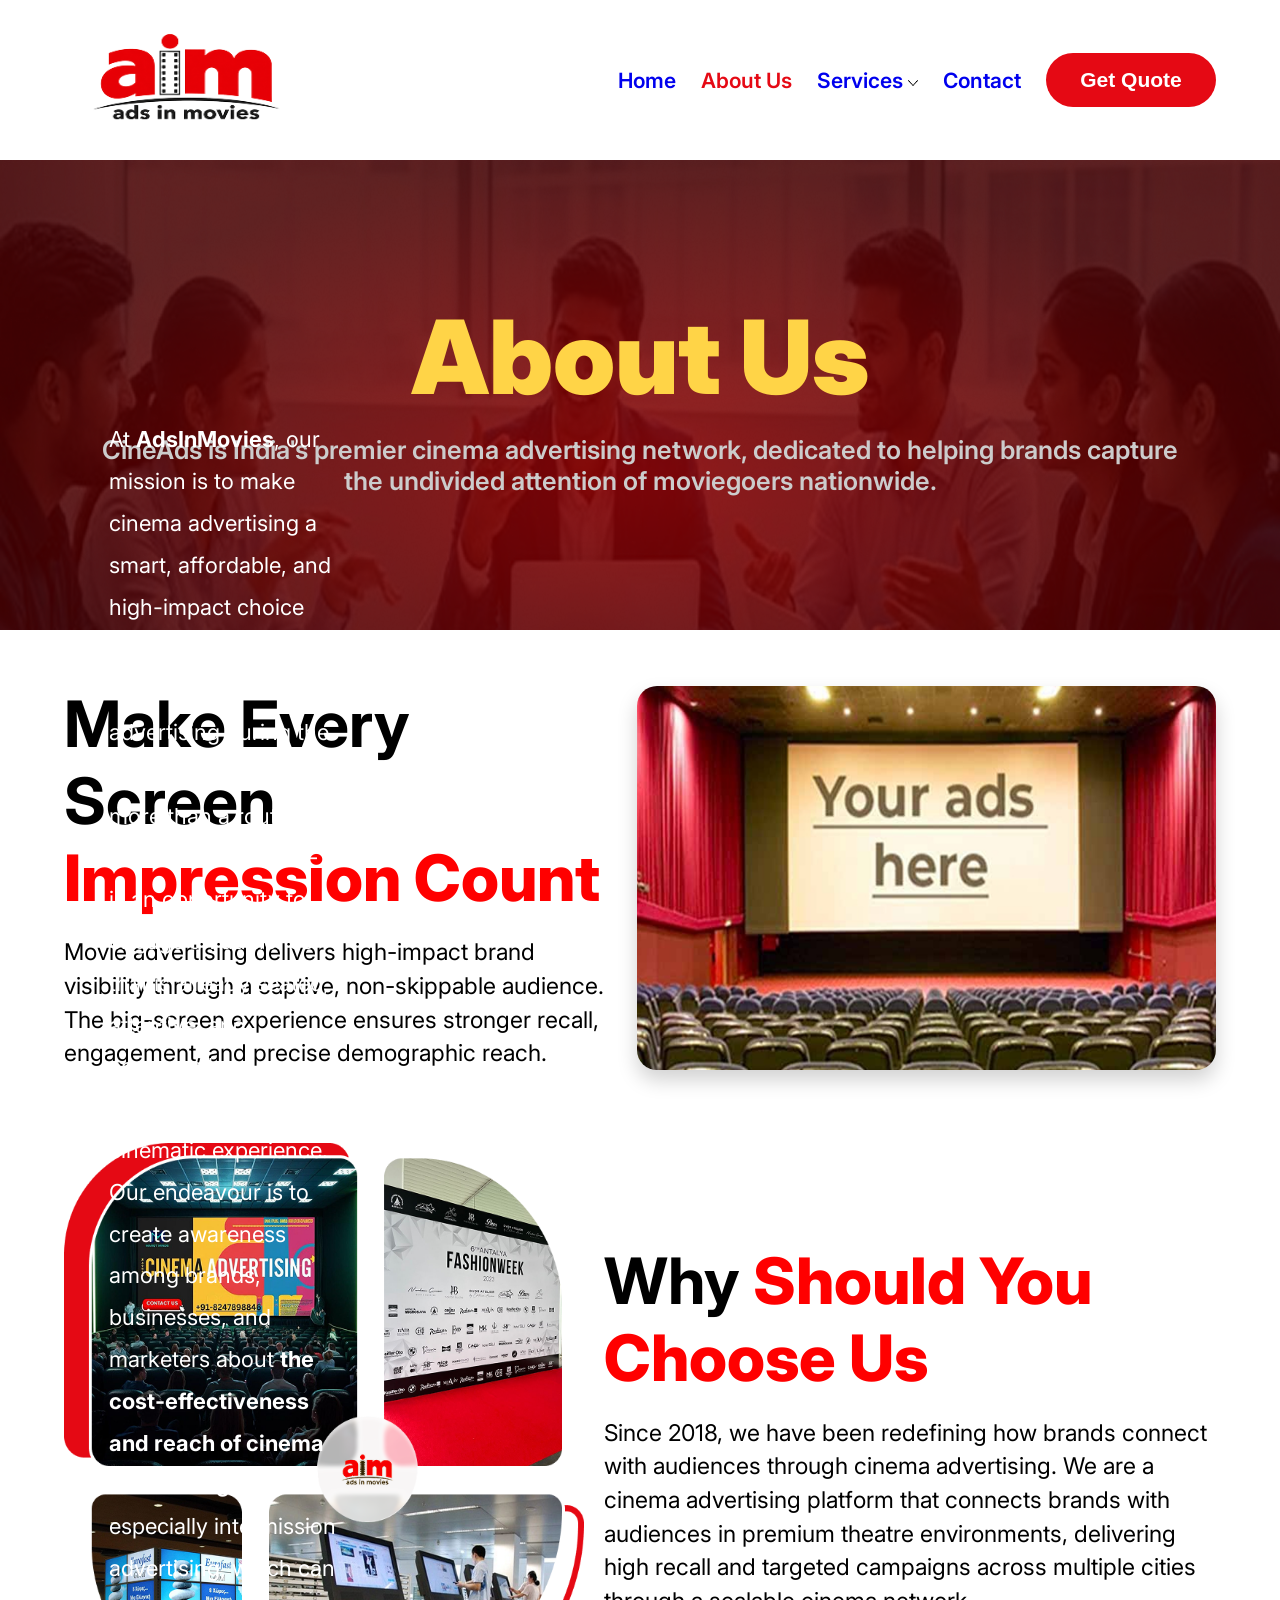
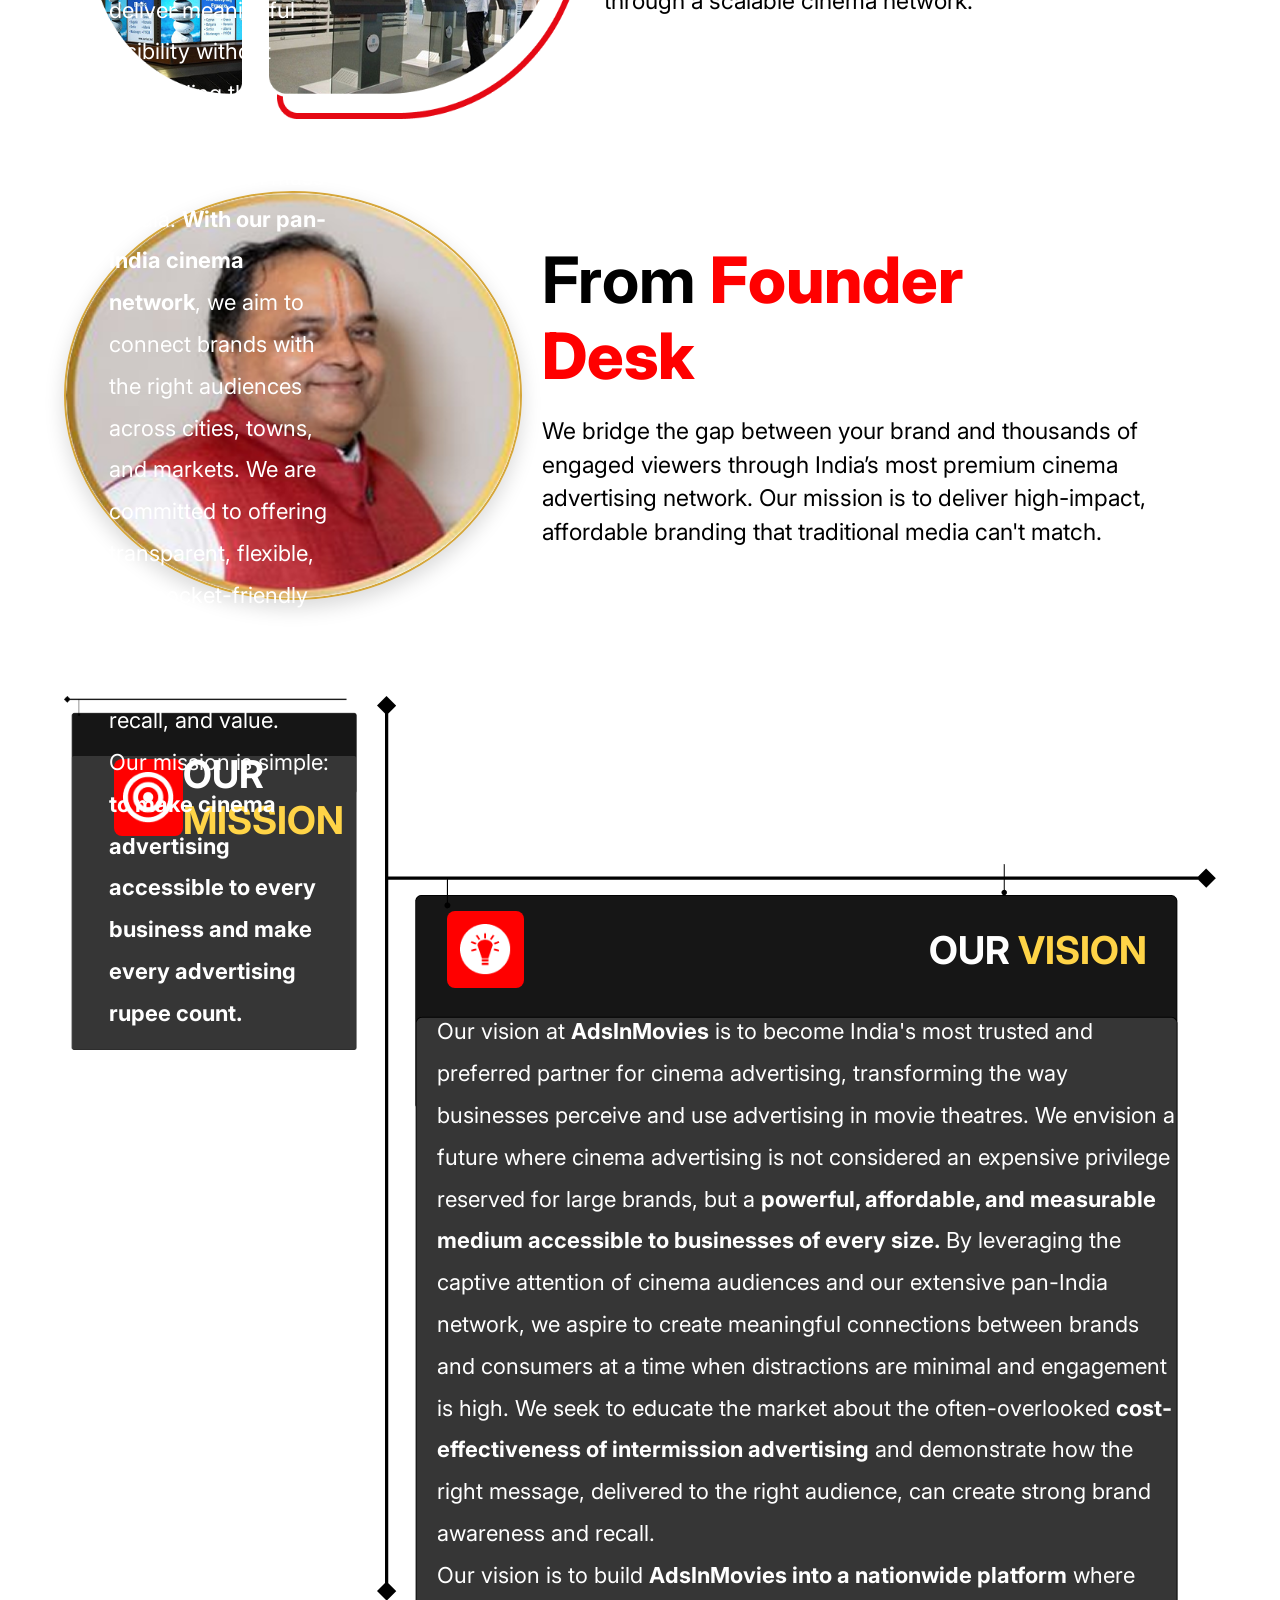
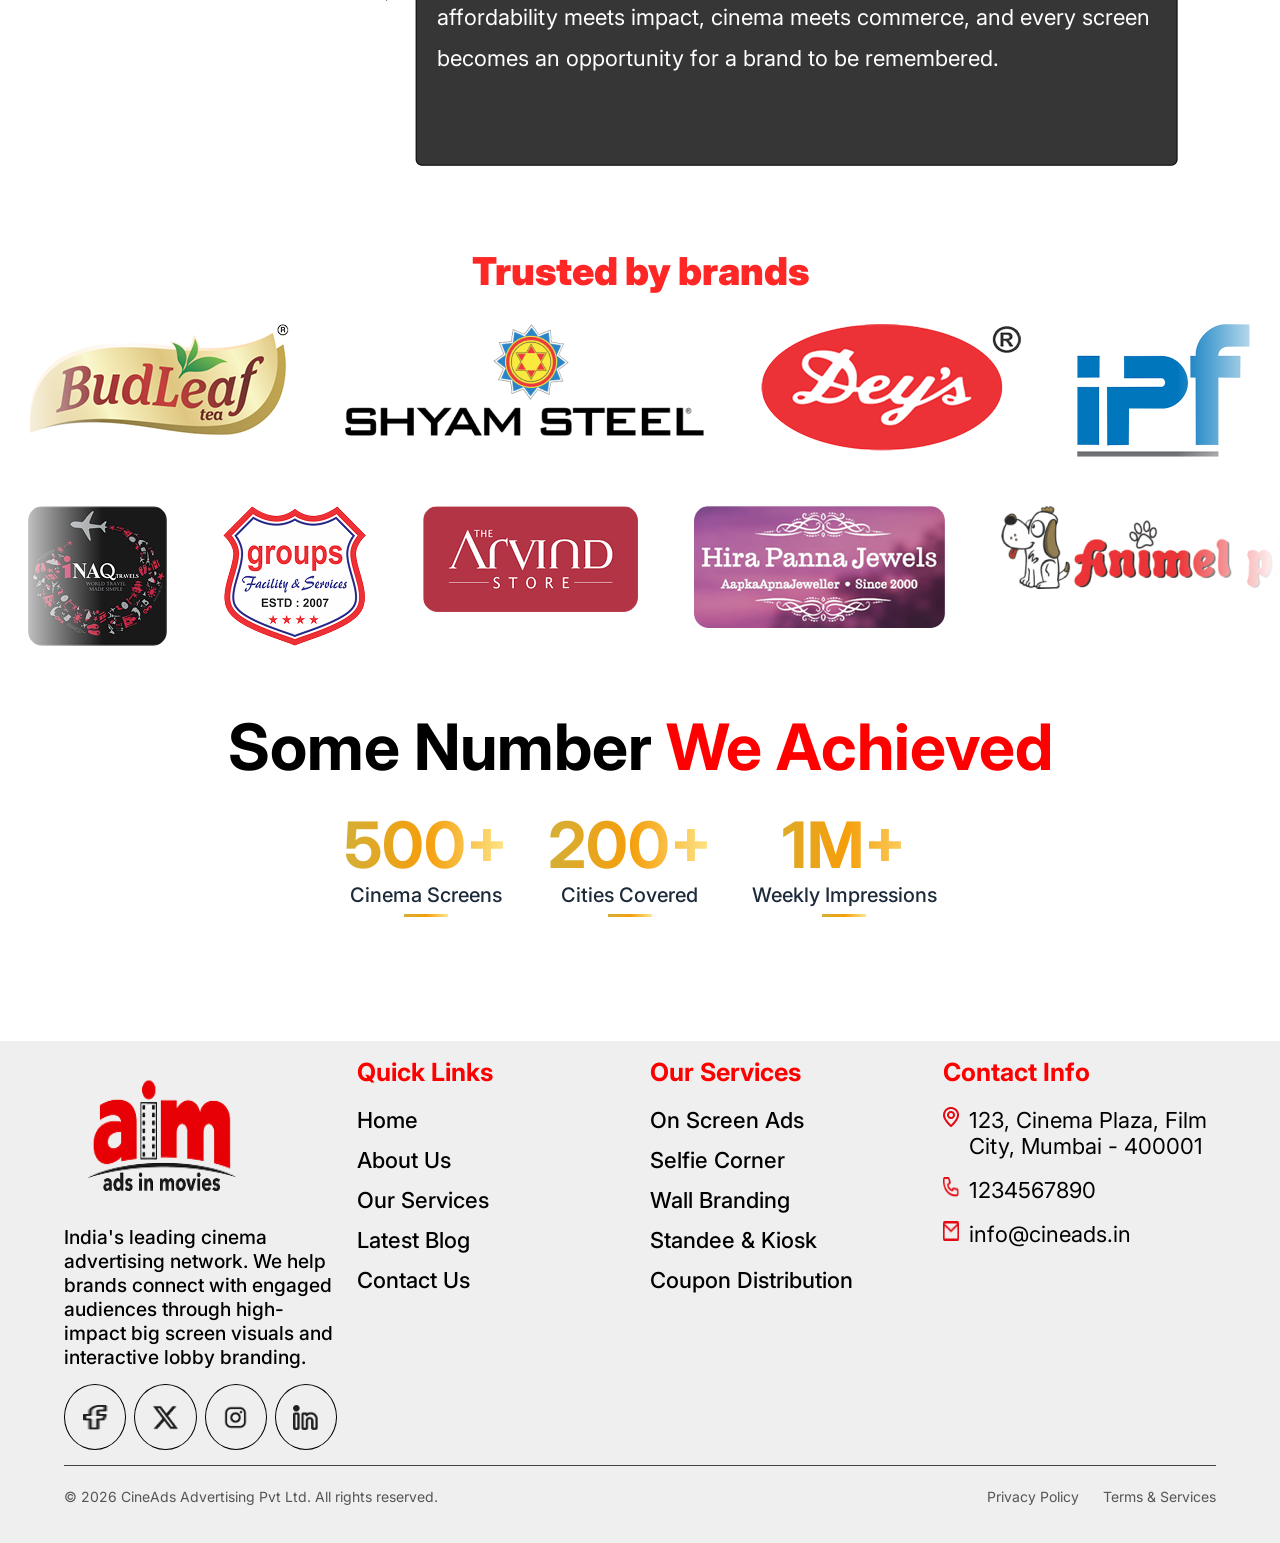
==== About.html @ 367cbfd3 "six commit" ====
<!DOCTYPE html>
<html lang="en">

<head>
  <meta charset="UTF-8">
  <meta name="viewport" content="width=device-width, initial-scale=1.0">
  <title>Document</title>
  <link rel="stylesheet" href="style.css">
  <link rel="stylesheet"
    href="https://fonts.googleapis.com/css2?family=Material+Symbols+Outlined:opsz,wght,FILL,GRAD@20..48,100..700,0..1,-50..200" />
  </head>
  
  <body>
  <header class="headerContainer">
    <div class="logo-container">
      <img src="./images/logoImg.png" alt="aim movies logo image">
    </div>
    <nav>
      <ul class="nav-links">
        <li><a href="/Home.html">Home</a></li>
        <li><a href="/About.html" class="active">About Us</a></li>
        <li class="dropdownMenu"><a href="/Services.html">Services
          </a>
          <img src="./images/dropDownIcon.png" alt="this is dropdown Icon image" class="dropdownIcon"
            onclick="toggleDropDown()">
          <ul id="dropdownUl" class="dropdown-Ul">
            <li><a href="#">Kiosk</a></li>
            <li><a href="#">Standee</a></li>
            <li><a href="#">Selfie Corner</a></li>
            <li><a href="#">Wall Branding</a></li>
            <li><a href="#">On Screen Ads</a></li>
            <li><a href="#">Coupon Distribution</a></li>
          </ul>
        </li>
        <li><a href="/Contact.html">Contact</a></li>
      </ul>
      <button class="btn-quote">Get Quote</button>
      <div class="hamburgerIconWrapper">
        <span class="material-symbols-outlined hamburgerIcon">
          menu
        </span>
      </div>
    </nav>
  </header>
  <main>
    <section class="hero-section">
      <div class="heroImgContainer">
        <img src="./images/AboutHeroImg.png" alt="this is hero image" class="heroImg">
        <img src="./images/heroImgShadowImg.png" alt="this is hero shadow image" class="heroShadowImg">
        <div class="heroTextDiv">
          <h1 class="hero-title">About Us</h1>
          <p class="hero-subtitle">
            CineAds is India's premier cinema advertising network, dedicated to helping brands capture the undivided
            attention of moviegoers nationwide.
          </p>
        </div>
    </section>
    <section class="aboutSectionOne">

      <div class="aboutSectionOne-content">
        <h2>
          Make Every Screen <br>
          <span>Impression Count</span>
        </h2>
        <p>
          Movie advertising delivers high-impact brand visibility
          through a captive, non-skippable audience. The big-screen
          experience ensures stronger recall, engagement, and precise
          demographic reach.
        </p>
      </div>

      <div class="aboutSectionOne-image">
        <img src="./images/Header Image 1.png" alt="Cinema Advertising">
      </div>
    </section>
    <section class="aboutSectionTwo">
      <div class="choose-Image">
        <img src="./images/Group 121.png" alt="services Image">
      </div>
      <div class="choose-content">

        <h2>
          Why <span>Should You</span><br>
          <span>Choose Us</span>
        </h2>

        <p>
          Since 2018, we have been redefining how brands connect
          with audiences through cinema advertising. We are a cinema
          advertising platform that connects brands with audiences in
          premium theatre environments, delivering high recall and
          targeted campaigns across multiple cities through a scalable
          cinema network.
        </p>

      </div>
    </section>
    <section class="founder">
      <div class="founder-image">
        <img src="./images/Gaurang Agarwal 1.png" alt="Founder">
      </div>
      <div class="founder-content">
        <h2>
          From <span>Founder</span><br>
          <span>Desk</span>
        </h2>
        <p>
          We bridge the gap between your brand and thousands of
          engaged viewers through India’s most premium cinema
          advertising network. Our mission is to deliver high-impact,
          affordable branding that traditional media can't match.
        </p>

      </div>
    </section>
     <section class="missionSection">
      <div class="missionWrapper">
        <div class="missionCardOne">
          <img src="./images/Group 130.png" alt="missionCardImg" class="missionCardOneImg">
          <div class="cardHead">
            <div class="missionIcon">
              <img src="./images/Vector (3).png" alt="mission icon">
            </div>
            <h3>OUR <span>MISSION</span></h3>
          </div>
          <div class="cardContent">
            <p>At <strong>AdsInMovies</strong>, our mission is to make cinema advertising a smart, affordable, and
              high-impact choice for businesses across India. We believe that advertising during the intermission is far
              more than a routine commercial break — it is an opportunity to engage an audience that is already seated,
              attentive, and emotionally connected to the cinematic experience.</p>

            <p>Our endeavour is to create awareness among brands, businesses, and marketers about <strong>the
                cost-effectiveness and reach of cinema advertising</strong>, especially intermission advertising, which
              can deliver meaningful visibility without demanding the budgets traditionally associated with mass media.
              <strong>With our pan-India cinema network</strong>, we aim to connect brands with the right audiences
              across cities, towns, and markets. We are committed to offering transparent, flexible, and pocket-friendly
              advertising solutions that deliver visibility, recall, and value.</p>

            <p>Our mission is simple: <strong>to make cinema advertising accessible to every business and make every
                advertising rupee count.</strong></p>
          </div>
        </div>
        <div class="missionCardTwo">
          <img src="./images/Group 133.png" alt="missionCardImg" class="missionCardTwoImg">
          <div class="missionCardTwoHead">
            <div class="missionIcon">
              <img src="./images/Vector (2).png" alt="mission Icon">
            </div>
            <h3>OUR <span>VISION</span></h3>
          </div>
          <div class="missionCardTwoContent">
            <p>Our vision at <strong>AdsInMovies</strong> is to become India's most trusted and preferred partner for
              cinema advertising, transforming the way businesses perceive and use advertising in movie theatres. We
              envision a future where cinema advertising is not considered an expensive privilege reserved for large
              brands, but a <strong>powerful, affordable, and measurable medium accessible to businesses of every
                size.</strong> By leveraging the captive attention of cinema audiences and our extensive pan-India
              network, we aspire to create meaningful connections between brands and consumers at a time when
              distractions are minimal and engagement is high. We seek to educate the market about the often-overlooked
              <strong>cost-effectiveness of intermission advertising</strong> and demonstrate how the right message,
              delivered to the right audience, can create strong brand awareness and recall.</p>
            <p>Our vision is to build <strong>AdsInMovies into a nationwide platform</strong> where affordability meets
              impact, cinema meets commerce, and every screen becomes an opportunity for a brand to be remembered.</p>
          </div>
        </div>
      </div>
    </section> 
    <section class="brandSection">
      <h2>Trusted by brands</h2>
      
  <div class="slider-wrap" id="wrap1">
  <div class="slider-track track-ltr" id="track1">
    <div class="logo-card">
      <img src="./images/LOGO 1 1.png" alt="banner Image" class="">
    </div>
    <div class="logo-card">
      <img src="./images/Frame 205.png" alt="banner Image" class="" >
    </div>
    <div class="logo-card">
      <img src="./images/Frame 206.png" alt="banner Image" class="">
    </div>
    <div class="logo-card">
      <img src="./images/Frame 207.png" alt="banner Image" class="">
    </div>
    <div class="logo-card">
      <img src="./images/Frame 208.png" alt="banner Image" class="">
    </div>
    <!-- duplicate for seamless loop -->
        <div class="logo-card">
      <img src="./images/LOGO 1 1.png" alt="banner Image">
    </div>
    <div class="logo-card">
      <img src="./images/Frame 205.png" alt="banner Image" >
    </div>
    <div class="logo-card">
      <img src="./images/Frame 206.png" alt="banner Image">
    </div>
    <div class="logo-card">
      <img src="./images/Frame 207.png" alt="banner Image">
    </div>
    <div class="logo-card">
      <img src="./images/Frame 208.png" alt="banner Image">
    </div>
  </div>
  </div>
  <div class="slider-wrap" id="wrap2">
  <div class="slider-track track-rtl" id="track2">
    <div class="logo-card">
      <img src="./images/LOGO 6 1.png" alt="banner Image">
    </div>
    <div class="logo-card">
      
      <img src="./images/LOGO 7 1.png" alt="banner Image">
    </div>
    <div class="logo-card">
      <img src="./images/LOGO 8 2.png" alt="banner Image">
    </div>
    <div class="logo-card">
      <img src="./images/LOGO 9 1.png" alt="banner Image">
    </div>
    <div class="logo-card">
      <img src="./images/Frame 213.png" alt="banner Image">
    </div>
    <!-- duplicate for seamless loop -->
   <div class="logo-card">
      <img src="./images/LOGO 6 1.png" alt="banner Image">
    </div>
    <div class="logo-card">
      
      <img src="./images/LOGO 7 1.png" alt="banner Image">
    </div>
    <div class="logo-card">
      <img src="./images/LOGO 8 2.png" alt="banner Image">
    </div>
    <div class="logo-card">
      <img src="./images/LOGO 9 1.png" alt="banner Image">
    </div>
    <div class="logo-card">
      <img src="./images/Frame 213.png" alt="banner Image">
    </div>
  </div>
  </div>
    </section>
    <section class="stats-section">
      <h2>Some Number <span>We Achieved</span></h2>
      <div class="stats-row">
        <div class="stat">
          <div class="number">500+</div>
          <div class="label">Cinema Screens</div>
        </div>
        <div class="stat">
          <div class="number">200+</div>
          <div class="label">Cities Covered</div>
        </div>
        <div class="stat">
          <div class="number">1M+</div>
          <div class="label">Weekly Impressions</div>
        </div>
      </div>
    </section>
  </main>
  <footer class="footer">
    <div class="footerWrapper">
      <div class="footer-col">
        <img src="./images/logoImg.png" alt="">
        <p>India's leading cinema advertising network. We help brands connect with engaged audiences through high-impact
          big screen visuals and interactive lobby branding.</p>
        <div class="socialMediaIconWrap">
          <div class="socialMediaIconDiv">
            <img src="./images/Frame 163.png" alt="social media icon" class="socialMediaIconImg">
          </div>
          <div class="socialMediaIconDiv">
            <img src="./images/Group.png" alt="social media icon" class="socialMediaIconImg">
          </div>
          <div class="socialMediaIconDiv">
            <img src="./images/mdi_instagram.png" alt="social media icon" class="socialMediaIconImg">
          </div>
          <div class="socialMediaIconDiv">
            <img src="./images/Vector (7).png" alt="social media icon" class="socialMediaIconImg">
          </div>
        </div>
      </div>

        <div class="footer-col">
        <h4>Quick Links</h4>
        <ul>
          <li><a href="#">Home</a></li>
          <li><a href="#">About Us</a></li>
          <li><a href="#">Our Services</a></li>
          <li><a href="#">Latest Blog</a></li>
          <li><a href="#">Contact Us</a></li>
        </ul>
      </div>

      <div class="footer-col">
        <h4>Our Services</h4>
        <ul>
          <li><a href="#">On Screen Ads</a></li>
          <li><a href="#">Selfie Corner</a></li>
          <li><a href="#">Wall Branding</a></li>
          <li><a href="#">Standee & Kiosk</a></li>
          <li><a href="#">Coupon Distribution</a></li>
        </ul>
      </div>

      <div class="footer-col">
        <h4>Contact Info</h4>
        <ul class="footer-contact">
          <li><img src="./images/Vector (4).png" alt="call icon" class="footerIcon">123, Cinema Plaza, Film City, Mumbai
            - 400001</li>
          <li><img src="./images/Vector (5).png" alt="call icon" class="footerIcon">1234567890</li>
          <li><img src="./images/Vector (6).png" alt="call icon" class="footerIcon">info@cineads.in</li>
        </ul>
      </div>
    </div>

    <div class="footer-bottom">
      <div>© 2026 CineAds Advertising Pvt Ltd. All rights reserved.</div>
      <div class="links">
        <a href="#">Privacy Policy</a>
        <a href="#">Terms & Services</a>
      </div>
    </div>
  </footer>
  <script src="index.js"></script>
</body>
</html>
---- style.css ----
@import url('https://fonts.googleapis.com/css2?family=Inter:wght@100..900&display=swap');

 * {
   margin: 0;
   padding: 0;
   box-sizing: border-box;
 }

 :root {
   --common-padding: 16px clamp(2rem, 5vw, 10rem);
   --header-button: #E50914;
   --text-primary: #FF0000;
   --text-secondary: #FFD447;
   --Footer-background: #D2D2D25C;
   --HeroTitle-size: clamp(4.5rem, 8vw, 12rem);
   --HeroPara-size: clamp(1.5rem, 2vw, 2.9rem);
   --Heading-size: clamp(2rem, 5vw, 9.1rem);
   --HeadingPara-size: clamp(1.4rem, 1.8vw, 2.6rem);
 }

 html {
   font-size: 62.5%;
 }

 body {
   font-family: "Inter", sans-serif;
 }

 li {
   list-style: none;
 }

 a {
   text-decoration: none;
 }

 /* Header Style Start Here ..*/

 .headerContainer {
   display: flex;
   justify-content: space-between;
   align-items: center;
   gap: 10px;
   padding: var(--common-padding);
   background-color: #FFFF;

 }

 .logo-container {
   width: clamp(12rem, 20vw, 24rem);
   height: clamp(7rem, 10vw, 15rem);
 }

 .logo-container img {
   width: 100%;
   height: 100%;
 }

 nav {
   display: flex;
   align-items: center;
   gap: 25px;
 }

 .nav-links {
   display: flex;
   align-items: center;
   gap: 25px;
 }

 .nav-links a {
   font-weight: 600;
   font-size: clamp(1.5rem, 2vw, 2.1rem);
 }

 .nav-links a.active {
   color: #E50914;
 }

 .dropdownIcon {
   width: clamp(0.8rem, 1vw, 1rem);
   height: 10px;
 }

 .dropdownMenu {
   position: relative;
 }

 .dropdown-Ul {
   display: none;
   position: absolute;
   z-index: 100;
   top: 100%;
   left: 0;
   margin-top: 10px;
   background-color: #ffff;
   width: 160px;
   padding: 10px;
 }

 .dropdown-Ul li {
   margin-top: 7px;
 }

 .dropdown-Ul li a {
   font-size: 1.4rem;
   color: #E50914;
 }

 .show {
   display: block;
 }

 .btn-quote {
   background-color: var(--header-button);
   color: rgba(255, 255, 255, 1);
   width: clamp(12rem, 15vw, 17rem);
   height: clamp(3.7rem, 5.4vw, 5.4rem);
   border: none;
   cursor: pointer;
   border-radius: 30px;
   transition: background-color 0.3s;
   font-weight: 600;
   font-size: clamp(1.5rem, 2vw, 2.1rem);
 }

 .btn-quote:hover {
   background-color: #c52912;
 }

 .hamburgerIconWrapper {
   display: none;
 }

 .hamburgerIcon {
   font-size: clamp(1.3rem, 1.5vw, 2.1rem);
 }

 /* Header Style Ends Here ..*/

 /* Hero Section Style Start Here ..*/

 .heroImgContainer {
   position: relative;
   width: 100%;
   height: clamp(32rem, 40vw, 47rem);


 }

 .heroImg {
   width: 100%;
   height: 100%;
 }

 .heroShadowImg {
   position: absolute;
   inset: 0;
   width: 100%;
   height: 100%;
 }

 .heroTextDiv {
   position: absolute;
   inset: 0;
   display: flex;
   flex-direction: column;
   justify-content: center;
   align-items: center;
   text-align: center;
   padding: 10px;
 }

 .hero-title {
   font-size: var(--HeroTitle-size);
   font-weight: 900;
   color: var(--text-secondary);
   margin-bottom: 15px;
 }

 .hero-subtitle {
   font-size: var(--HeroPara-size);
   max-width: 110rem;
   width: 100%;
   font-weight: 600;
   color: rgba(204, 204, 204, 1);
 }

 /* Hero Section Style Ends Here ..*/

 /* About Section Style Start Here ..*/

 .aboutSectionOne,
 .aboutSectionTwo,
 .founder {
   width: 100%;
   display: flex;
   flex-direction: row;
   justify-content: space-between;
   align-items: center;
   gap: 20px;
   margin: clamp(2rem, 4vw, 4rem) 0px;
   padding: var(--common-padding);
 }

 .aboutSectionOne-content h2,
 .choose-content h2,
 .founder-content h2 {
   font-size: var(--Heading-size);
   line-height: 120%;
   font-weight: 700;
 }

 .aboutSectionOne-content h2 span,
 .choose-content h2 span,
 .founder-content h2 span {
   color: var(--text-primary);
   font-size: var(--Heading-size);
   font-weight: 800;
 }

 .aboutSectionOne-content p,
 .choose-content p,
 .founder-content p {
   max-width: 754px;
   width: 100%;
   margin-top: 20px;
   line-height: 146%;
   color: rgba(0, 0, 0, 1);
   font-size: var(--HeadingPara-size);
 }

 .aboutSectionOne-image {
   width: clamp(27rem, 65vw, 79rem);
   height: clamp(20rem, 30vw, 44rem);
 }

 .aboutSectionOne-image img {
   width: 100%;
   height: 100%;
   border-radius: 20px;
   box-shadow: 0 10px 20px rgba(0, 0, 0, 0.18);
 }

 .choose-Image {
   width: clamp(26rem, 50vw, 71rem);
   height: clamp(28rem, 45vw, 74rem);
   cursor: pointer;
 }

 .choose-Image img {
   width: 100%;
   height: 100%;
 }

 .founder-image {
   width: clamp(20rem, 40vw, 56rem);
   height: clamp(20rem, 32vw, 56rem);
 }

 .founder-image img {
   width: 100%;
   height: 100%;
   border-radius: 50%;
   border: 2px solid #d5a63a;
   box-shadow: 0 8px 20px rgba(0, 0, 0, 0.15);
 }

 /* mission section start */
 .missionSection {
   padding: var(--common-padding);
   margin: clamp(2rem,5vw,10rem) 0px;
 }

 .missionWrapper {
   display: flex;
   gap: 20px;
   justify-content: space-between;
   align-items: start;
 }

 .missionCardOne {
   align-self: self-start;
   position: relative;
 }
.missionCardOne .missionCardOneImg{
  width: 100%;
  height: 100%;
}
 .missionCardTwo {
  position: relative;
  align-self: self-end;
 }

 .cardHead {
  position: absolute;
  top: 50px;
  left: 50px;
  max-width: 70rem;
  width: 100%;
  padding: 5px 0px;
   display: flex;
   justify-content: space-between;
  align-items: center;
 }
.missionCardTwoHead{
  position: absolute;
  top: 200px;
  left: 70px;
  max-width: 70rem;
  width: 100%;
  padding: 15px 0px;
   display: flex;
   justify-content: space-between;
  align-items: center;
}
 .cardHead h3, .missionCardTwoHead h3{
   color: rgba(255, 255, 255, 1);
   font-size: clamp(1.6rem, 3vw, 5.4rem);

 }

 .cardHead h3 span, .missionCardTwoHead h3 span {
   color: var(--text-secondary);
 }

 .missionIcon {
   width: clamp(3rem,6vw,9.8rem);
   height: clamp(3rem,6vw,9.2rem);
   border-radius: 8px;
   background: var(--accent);
   display: flex;
   align-items: center;
   justify-content: center;
   background-color: red;
 }

 .missionIcon img {
   width: clamp(2rem,4vw,6.8rem);
   height: clamp(2rem,4vw,6.8rem);
 }

 .cardContent {
  position: absolute;
  bottom: 5%;
  left: 25px;
  padding: 0px 20px;
 }
 .missionCardTwoContent{
  position: absolute;
  top: 300px;
  left: 25px;
  padding: 15px 35px;
 }
 .cardContent p, .missionCardTwoContent p {
   font-size: clamp(1.4rem,1.8vw,2.2rem);
   line-height: 1.90;
   font-weight: 400;
   color: rgba(255, 255, 255, 1);
 }

 .cardContent strong, .missionCardTwoContent strong {
   font-weight: 700;
 }
 .brandSection {
   margin: 25px 0px;
 }

 .brandSection h2 {
   font-size: clamp(1.8rem, 3vw, 4.8rem);
   text-align: center;
   color: #FF2626;
   letter-spacing: 19%;
   font-weight: 900;
   margin-bottom: 15px 0px;
 }

   .slider-wrap {
    width: 100%;
    overflow: hidden;
    position: relative;
    margin: 20px 0;
    -webkit-mask-image: linear-gradient(to right, transparent 0%, black 8%, black 92%, transparent 100%);
    mask-image: linear-gradient(to right, transparent 0%, black 8%, black 92%, transparent 100%);
  }
  .slider-track {
    display: flex;
    width: max-content;
    animation-timing-function: linear;
    animation-iteration-count: infinite;
  }
  .track-ltr {
    animation-name: scroll-ltr;
    animation-duration: 8s;
  }
  .track-rtl {
    animation-name: scroll-rtl;
    animation-duration: 8s;
  }
  /* left to right movement (content moves left->right visually) */
  @keyframes scroll-ltr {
    from { transform: translateX(-15%); }
    to   { transform: translateX(0%); }
  }
  /* right to left movement */
  @keyframes scroll-rtl {
    from { transform: translateX(0%); }
    to   { transform: translateX(-15%); }
  }
  .logo-card {
    flex: 0 0 auto;
    margin: 0 18px;
    padding: 10px;
  }
  .paused .slider-track {
    animation-play-state: paused;
  }

 .stats-section {
   padding: 20px var(--common-padding);
   text-align: center;
   margin: 35px 0px;
 }

 .stats-section h2 {
   font-size: clamp(2rem, 5vw, 8.2rem);
   line-height: 1.05;
   font-weight: 700;
 }
 .stats-section h2 span{
  color: var(--text-primary);
 }
 .stats-row {
   display: flex;
   justify-content: center;
   gap: 40px;
   flex-wrap: wrap;
   margin: 25px 0px;
 }

 .stat {
   display: flex;
   flex-direction: column;
   align-items: center;
 }

 .stat .number {
   font-size: clamp(2rem, 5vw, 8rem);
   font-weight: 700;
 }

 .stat {
   background-image: linear-gradient(to right, #D4AF37, #F59E0B, #FDE68A);
   background-clip: text;
   -webkit-background-clip: text;
   color: transparent;
   display: inline-block;
 }

 .stat .label {
  font-size: clamp(1.3rem,1.8vw,2rem);
   color: #1c2a3a;
   font-weight: 500;
   position: relative;
   padding-bottom: 10px;
 }

 .stat .label::after {
   content: "";
   position: absolute;
   bottom: 0;
   left: 50%;
   transform: translateX(-50%);
   width: 44px;
   height: 3px;
   background-image: linear-gradient(to right, #D4AF37, #F59E0B, #FDE68A);
 }


 /* About Section Style Ends Here ..*/
 /* Service Section Style Start Here .. */
 .serviceSectionOne {
   display: flex;
   align-items: center;
   justify-content: space-between;
   gap: 20px;
   padding: var(--common-padding);
   width: 100%;
   margin: 30px 0px;
 }

 .servicesText {
   max-width: 500px;
   width: 100%;
   margin: auto;
 }

 .servicesText h2 {
   font-size: clamp(2.5rem, 5vw, 5rem);
   line-height: 1;
   font-weight: 800;
   color: #000000;
 }

 .servicesText h2 span {
   color: rgba(204, 156, 0, 1);
 }

 .servicesText .buttons {
   display: flex;
   gap: 18px;
   margin-top: 25px;
   flex-wrap: wrap;
 }

 .btn {
   padding: clamp(1rem, 1.5vw, 1.5rem) clamp(2rem, 3vw, 3.5rem);
   border-radius: 25px;
   font-weight: 700;
   font-size: clamp(1rem, 1.5vw, 1.5rem);
   cursor: pointer;
   border: 2px solid var(--text-primary);
   transition: transform .15s ease, box-shadow .15s ease;
 }

 .btn-solid {
   background-color: var(--text-primary);
   color: white;
 }

 .btn-outline {
   background-color: white;
   color: var(--text-primary);
 }

 .servicesImage {
   max-width: 500px;
   width: 100%;
   margin: auto;
 }

 .servicesImageWrapper {
   width: 100%;
   height: 100%;
   margin: auto;
 }

 .servicesImageWrapper img {
   width: 100%;
   height: 100%;
   border-radius: 30px;
 }

 .serviceSectionTwo {
   width: 100%;
   padding: var(--common-padding);

 }

 .serviceSectionTwo .heading {
   width: 100%;
   text-align: center;
   margin-bottom: clamp(3rem, 5vw, 5rem);

 }

 .serviceSectionTwo h2 {
   font-size: clamp(2rem, 5vw, 5rem);
   font-weight: 800;
   color: var(--text-primary);
 }

 .serviceSectionTwo p {
   font-size: clamp(1rem, 1.5vw, 1.5rem);
   color: black;
 }

 .servicesCardWrapper {
   display: grid;
   grid-template-columns: repeat(auto-fit, minmax(150px, 1fr));
   gap: 25px;
   max-width: 1100px;
   margin: 0px auto;
 }

 .servicesCard {
   text-align: center;
 }

 .icon-wrap {
   position: relative;
   width: clamp(7rem, 10vw, 10rem);
   height: clamp(7rem, 10vw, 10rem);
   margin: 0 auto 24px;
   border: 1.5px solid #d9d9d9;
   border-radius: 16px;
   display: flex;
   align-items: center;
   justify-content: center;
 }

 .icon-wrap img {
   width: clamp(3rem, 4.6vw, 4.6rem);
   height: clamp(3rem, 4.6vw, 4.6rem);
   cursor: pointer;
 }

 .iconNumber {
   position: absolute;
   top: -12px;
   right: -12px;
   width: 28px;
   height: 28px;
   background: black;
   color: #fff;
   border-radius: 50%;
   display: flex;
   align-items: center;
   justify-content: center;
   font-size: clamp(1rem, 1.5vw, 1.5rem);
   font-weight: 700;
 }

 .servicesCard span {
   font-size: clamp(1.2rem, 1.8vw, 1.8rem);
   font-weight: 700;
 }

 .servicesCard p {
   font-size: clamp(1rem, 1.5vw, 1.5rem);
   color: rgb(45, 45, 45);
   margin-top: 15px;
 }

 .serviceSectionThree {
   width: 100%;
   padding: var(--common-padding);
   margin: 35px 0px;
 }

 .serviceSectionThree h2 {
   text-align: center;
   color: var(--text-primary);
   font-size: clamp(2.5rem, 5vw, 5rem);
   font-weight: 800;
   margin-bottom: 25px;
 }

 .benefitCardWrappre {
   display: grid;
   grid-template-columns: repeat(auto-fit, minmax(200px, 1fr));
   gap: 25px;
   max-width: 1200px;
   width: 100%;
   margin: 0 auto;
   flex-wrap: wrap;
   justify-content: center;
 }

 .benefitCard {
   display: flex;
   flex-direction: column;
   background: #fff;
   border: 1px solid transparent;
   border-image: linear-gradient(to right, rgba(255, 23, 23, 1), rgba(255, 199, 199, 1)) 1;
   padding: 28px 24px;
   transition: border-color 0.3s ease, box-shadow 0.3s ease;
   cursor: pointer;
 }

 .benefitCard:hover {
   border: 2px solid var(--text-primary);
   box-shadow: 0 4px 14px rgba(232, 73, 29, 0.15);
 }

 .benefitIcon {
   width: clamp(2.5rem, 3vw, 3rem);
   height: clamp(2.5rem, 3vw, 3rem);
   margin-bottom: 18px;
   transition: transform 0.3s ease;
 }

 .benefitIcon img {
   width: 100%;
   height: 100%;
 }

 .benefitCard:hover .benefitIcon {
   transform: translateX(-10px);
 }

 .benefitCard span {
   font-size: clamp(1.2rem, 1.8vw, 1.8rem);
   color: #1a1a2e;
 }

 .benefitCard p {
   font-size: clamp(1rem, 1.5vw, 1.5rem);
   color: #6b6b76;
   margin-top: 15px;
 }

 .serviceSectionFour {
   width: 100%;
   padding: var(--common-padding);
   max-width: 1200px;
   width: 100%;
   margin: 30px auto;
 }

 .serviceSectionFour h2 {
   text-align: center;
   color: var(--text-primary);
   font-size: clamp(2.5rem, 5vw, 5rem);
   font-weight: 800;
   margin-bottom: 25px;
 }


 .gallery {
   display: grid;
   grid-template-columns: repeat(12, 1fr);
   gap: 12px;
 }

 .gallery-item {
   overflow: hidden;
   border-radius: 15px;
   cursor: pointer;
 }

 .gallery-item img {
   width: 100%;
   height: 100%;
   display: block;
   transition: 0.4s ease;
 }

 .gallery-item.big:nth-child(1) {
   grid-column: span 6;
   height: 280px;
 }

 .gallery-item.big:nth-child(2) {
   grid-column: span 6;
   height: 280px;
 }


 .gallery-item.medium:nth-child(3) {
   grid-column: span 7;
   height: 270px;
 }

 .gallery-item.medium:nth-child(4) {
   grid-column: span 5;
   height: 270px;
 }


 .gallery-item.small {
   grid-column: span 4;
   height: 250px;
 }


 .gallery-item:hover img {
   transform: scale(1.06);
 }

 /* Service Section Style Ends Here .. */

 /* Contact Section Style Start Here .. */
 .contactDetailsDiv {
   padding: var(--common-padding);
   margin: 40px 0px;
   display: flex;
   justify-content: center;
   flex-wrap: wrap;
   gap: 25px;
 }

 .contactDetailsWrap {
   display: flex;
   flex-direction: column;
   justify-content: center;
   align-items: center;
   text-align: center;
   gap: 10px;
 }

 .contactDetailsIconDiv {
   width: 55px;
   height: 55px;
   padding: 10px;
   border-radius: 5px;
   cursor: pointer;
   border: 2px solid var(--text-primary);
 }

 .contactDetailsIconDiv .contactIcon1 {
   width: 100%;
   height: 100%;
 }

 .contactDetailsIconText h4 {
   font-size: clamp(1.3rem, 1.8vw, 1.8rem);
   font-weight: 600;
   color: var(--text-primary);
   margin-top: 4px;
 }

 .contactDetailsIconText p {
   font-size: clamp(1.2rem, 1.5vw, 1.5rem);
   margin-top: 4px;
 }

 .contactForm {
   padding: var(--common-padding);
   margin: 40px auto;
   max-width: 70rem;
   border-radius: 5px;
   display: flex;
   flex-direction: column;
   gap: 25px;
   width: 100%;
   border: 1px solid var(--text-primary);
 }

 .contactFormField1 {
   display: flex;
   width: 100%;
   align-items: center;
   gap: 15px;
   justify-content: space-between;
 }

 .formLabels {
   font-size: clamp(1rem, 1.5vw, 1.5rem);
   color: var(--text-primary);
   font-weight: 600;
 }

 .formInput {
   padding: 10px;
   outline: none;
   background-color: #9A9A9A;
   border: none;
   border-radius: 7px;
   font-weight: 200;
   color: rgba(0, 0, 0, 1);
   cursor: pointer;
   font-style: italic;
   font-size: clamp(1rem, 1.5vw, 1.5rem);
 }

 .formInput:hover {
   background-color: rgba(255, 0, 0, 0.292);
 }

 .contactBtn {
   background-color: var(--header-button);
   color: #fff;
   padding: clamp(1.5rem, 2vw, 2rem) 0px;
   border: none;
   cursor: pointer;
   border-radius: 30px;
   transition: background-color 0.3s;
   display: flex;
   justify-content: center;
   width: clamp(22rem, 30vw, 30rem);
   margin: 20px auto;
   align-items: center;
   gap: 7px;
   font-size: clamp(1.2rem, 1.8vw, 1.8rem);
 }

 .mapImgDiv {
   width: clamp(28rem, 60vw, 60rem);
   height: 20%;
   margin: 30px auto;
 }

 .mapImg {
   width: 100%;
   height: 100%;
   border-radius: 10px;
   cursor: pointer;
 }

 /* Contact Section Style Ends Here .. */

 /* Footer Style Start Here ..*/
 .footer {
   background: var(--Footer-background);
   padding: var(--common-padding);
 }

 .footerWrapper {
   display: grid;
   grid-template-columns: repeat(auto-fit, minmax(200px, 1fr));
   gap: 20px;

 }

 .footer-col img {
   width: clamp(10rem,15vw,19.2rem);
   height: clamp(10rem,13vw,17rem);
 }

 .footer-col p {
   font-size: clamp(1.2rem, 1.5vw, 2rem);
   color: #000000;
   font-weight: 500;
 }

 .socialMediaIconWrap {
   display: flex;
   justify-content: start;
   align-items: center;
   gap: 8px;
   margin: 15px 0px;
 }

 .socialMediaIconDiv {
   width: clamp(3rem,6vw,6.6rem);
   height: clamp(3rem,6vw,6.6rem);
   border-radius: 100%;
   border: 1px solid black;
   cursor: pointer;
   display: flex;
   justify-content: center;
   align-items: center;
 }

 .socialMediaIconDiv .socialMediaIconImg {
   width: clamp(1.2rem,2vw,2.5rem);
   height: clamp(1.2rem,2vw,2.5rem);
 }

 .footer-col h4 {
   color: var(--text-primary);
   font-size: clamp(1.6rem, 2vw, 2.5rem);
   font-weight: 700;
   margin-bottom: 20px;
 }

 .footer-col li {
   margin-bottom: 14px;
 }

 .footer-col a {
   color: #000000;
   font-weight: 500;
   font-size: clamp(1.4rem, 1.8vw, 2.2rem);
 }

 .footer-col a:hover {
   color: #e2401c;
 }

 .footer-contact li {
   display: flex;
   align-items: flex-start;
   gap: 10px;
   margin-bottom: 18px;
   font-size: clamp(1.4rem, 1.8vw, 2.2rem);
   color: #000000;
 }

 .footer-contact .footerIcon {
   width: 16px;
   height: 20px;
 }

 .footer-bottom {
   border-top: 1px solid #151515c8;
   padding: 22px 0;
   display: flex;
   justify-content: space-between;
   align-items: center;
   flex-wrap: wrap;
   gap: 12px;
   font-size: clamp(1rem, 1.4vw, 1.4rem);
   color: #555;
 }

 .footer-bottom .links {
   display: flex;
   gap: 24px;
 }

 .footer-bottom a {
   color: #555;
   text-decoration: none;
 }

 .footer-bottom a:hover {
   color: #e2401c;
 }

 /* Footer Style Ends Here ..*/
@media (max-width:950px) {
  .missionWrapper{
    flex-direction: column;
  }
  .missionCardOne {
   align-self: center;
 }

 .missionCardTwo {
   align-self: center;
   margin-top: 10px;
 }
}
 @media (max-width: 830px) {
   .nav-links {
     display: none;
   }

   .hamburgerIconWrapper {
     display: block;
   }

   nav {
     gap: 10px;
   }
 }

 @media (max-width: 768px) {
 
   .gallery {
     grid-template-columns: repeat(2, 1fr);
   }

   .gallery-item.big:nth-child(1),
   .gallery-item.big:nth-child(2),
   .gallery-item.medium:nth-child(3),
   .gallery-item.medium:nth-child(4) {
     grid-column: span 1;
     height: 220px;
   }

   .gallery-item.small {
     grid-column: span 1;
     height: 190px;
   }
 }

 @media (max-width:800px) {

   .aboutSectionOne,
   .aboutSectionTwo,
   .founder {
     flex-direction: column;
     text-align: center;
   }
 }

 @media (max-width: 700px) {
   .serviceSectionOne {
     flex-wrap: wrap;
   }

   .marquee-track img {
     width: 8rem;
     height: 5rem;
     margin-left: 60px;
   }
 }

 @media (max-width: 580px) {
   .contactDetailsIconDiv {
     width: 40px;
     height: 40px;
     padding: 10px;
   }
   .footer-col img {
     width: 100px;
     height: 50px;
   }

   .grid {
     flex-direction: column;
     align-items: center;
   }

   .grid-container {
     width: 250px;
     height: 300px;
   }
   .socialMediaIconDiv {
     width: 30px;
     height: 30px;
   }
 }

 @media (max-width: 500px) {
   
   .gallery {
     grid-template-columns: 1fr;
   }

   .gallery-item.big:nth-child(1),
   .gallery-item.big:nth-child(2),
   .gallery-item.medium:nth-child(3),
   .gallery-item.medium:nth-child(4),
   .gallery-item.small {
     grid-column: span 1;
     height: 190px;
   }
 }
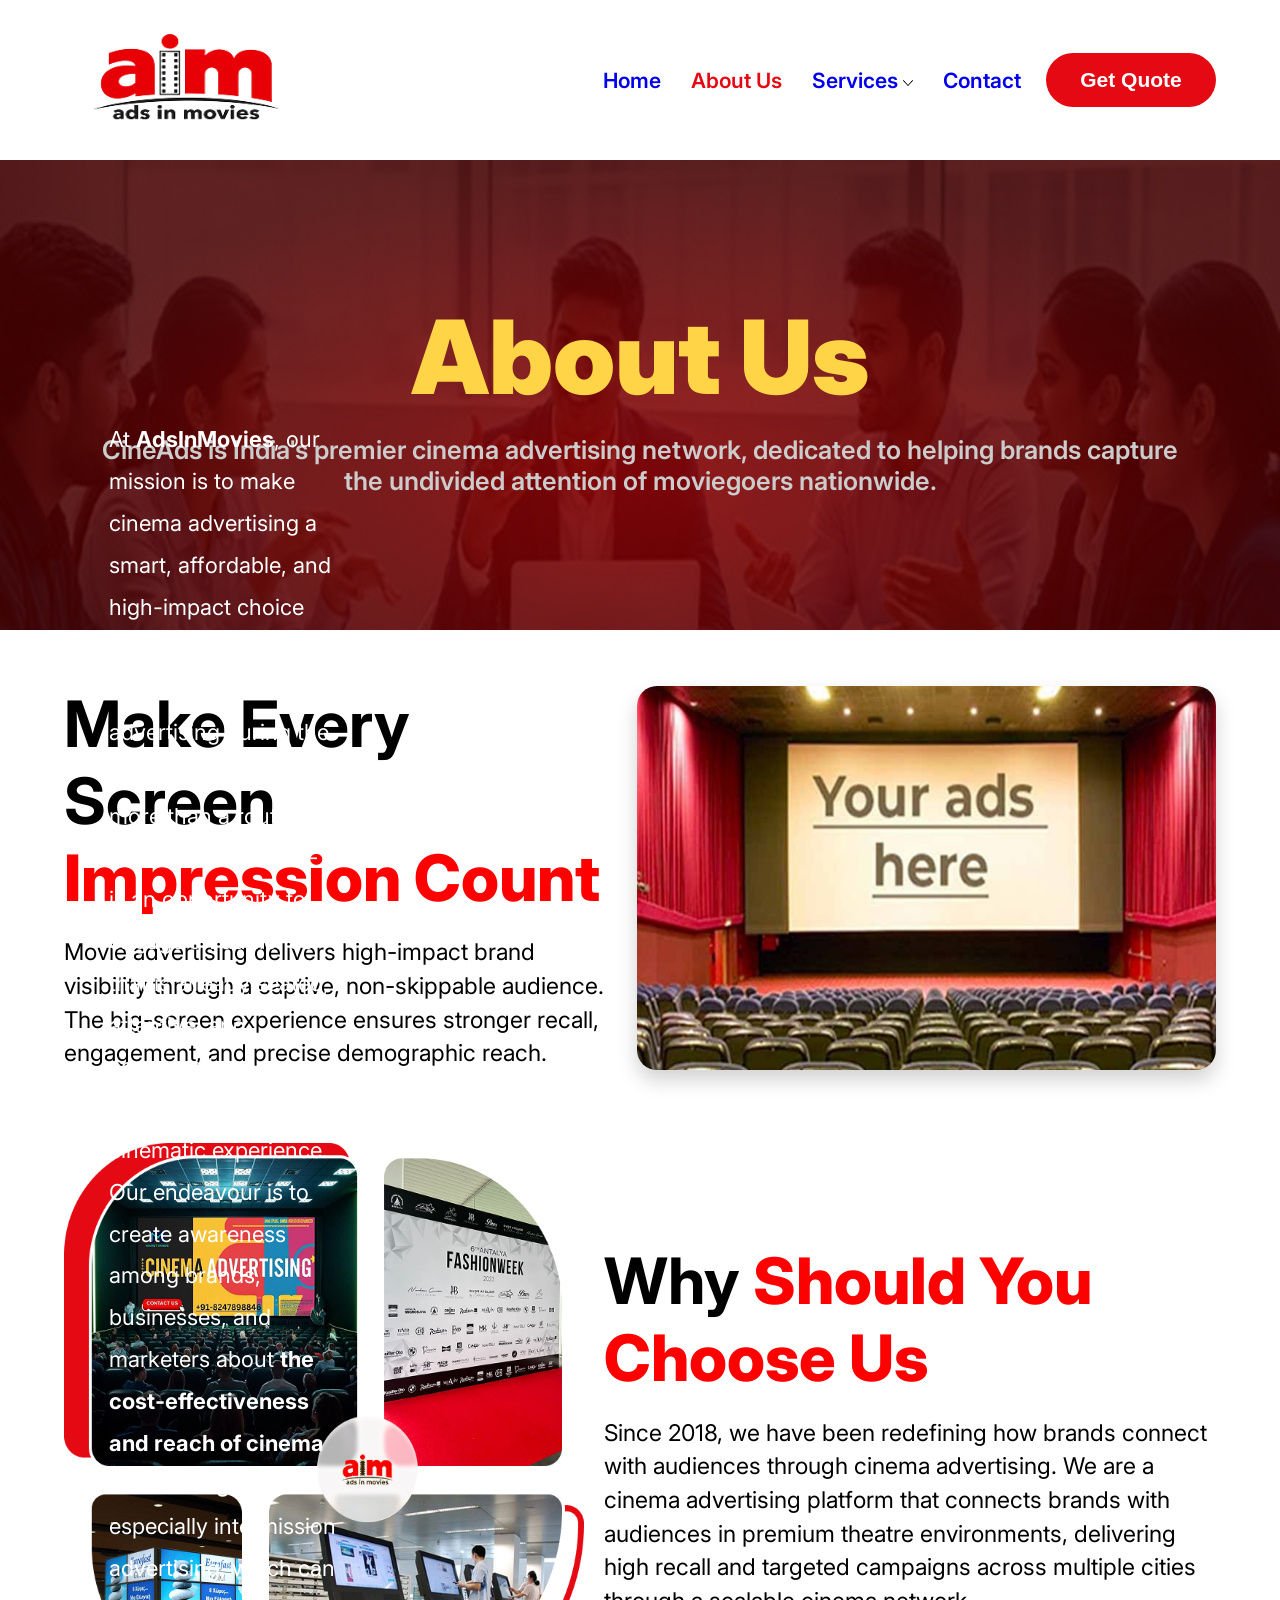
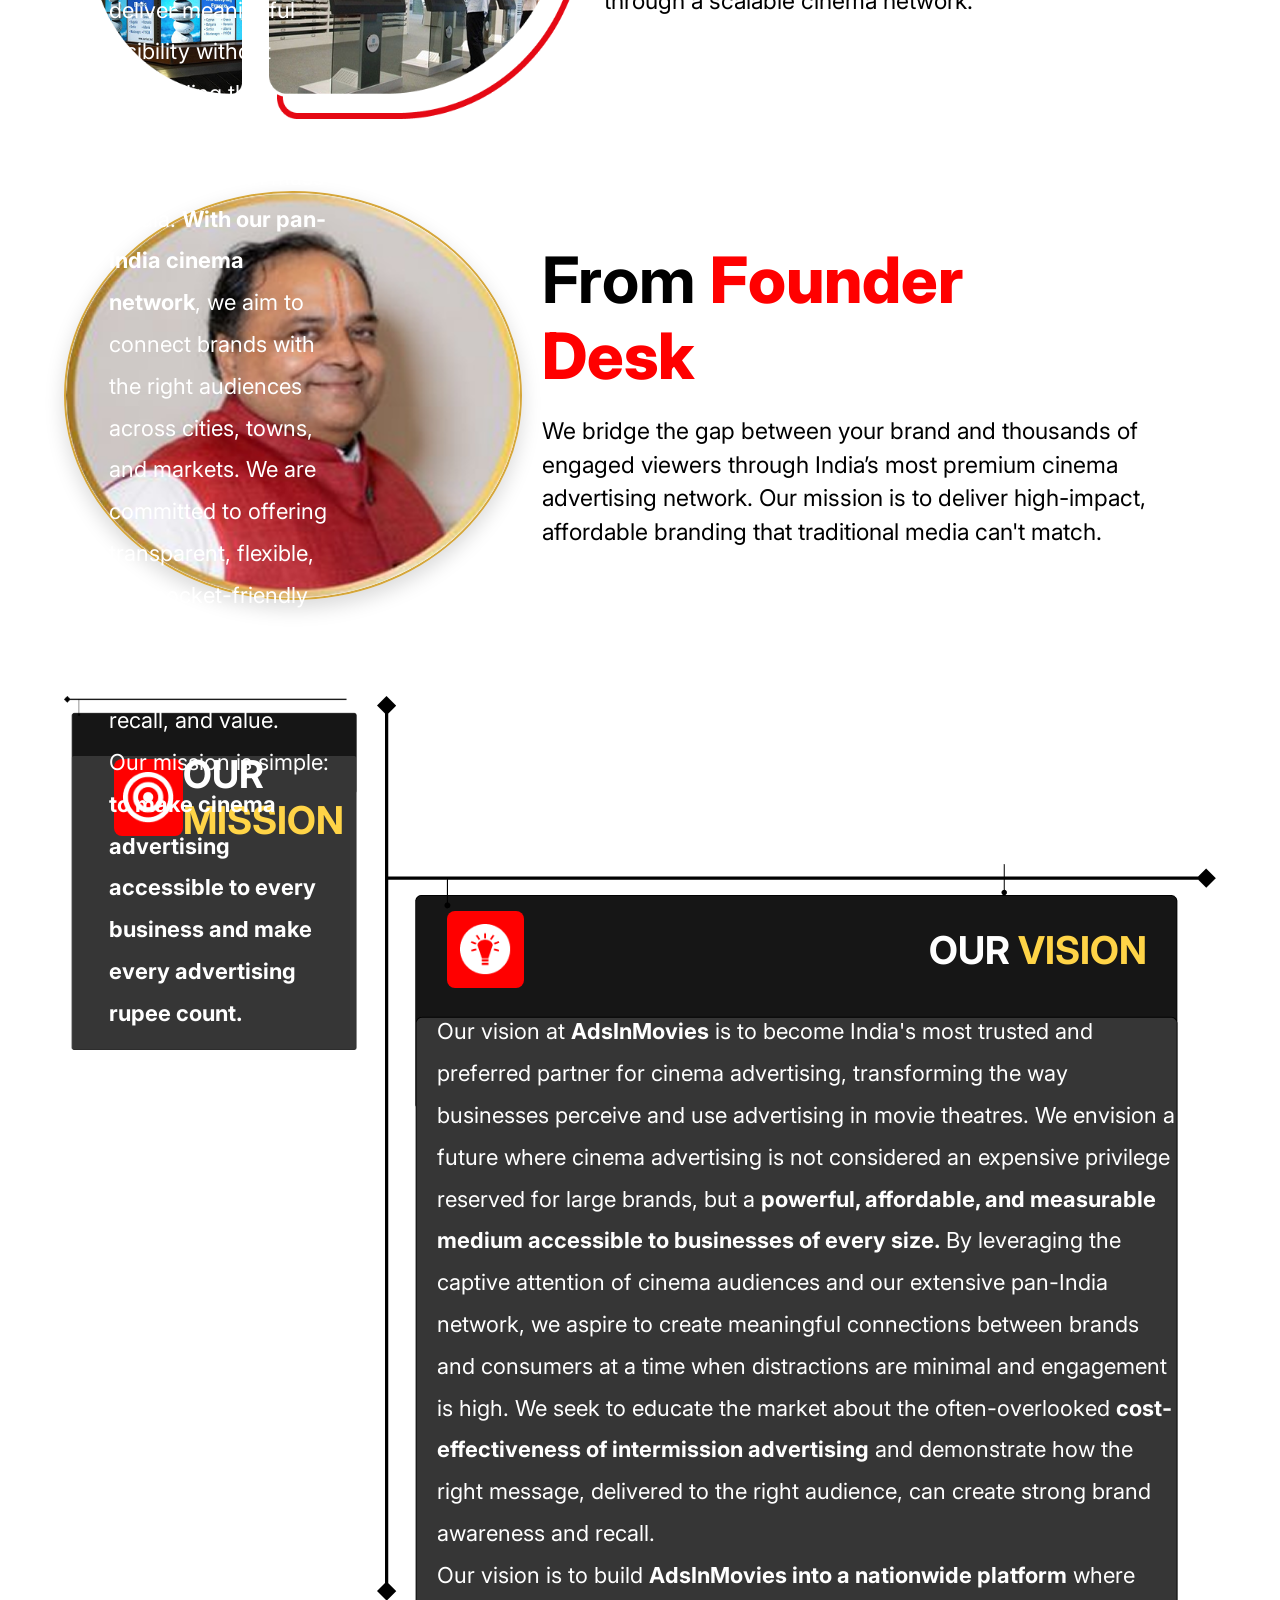
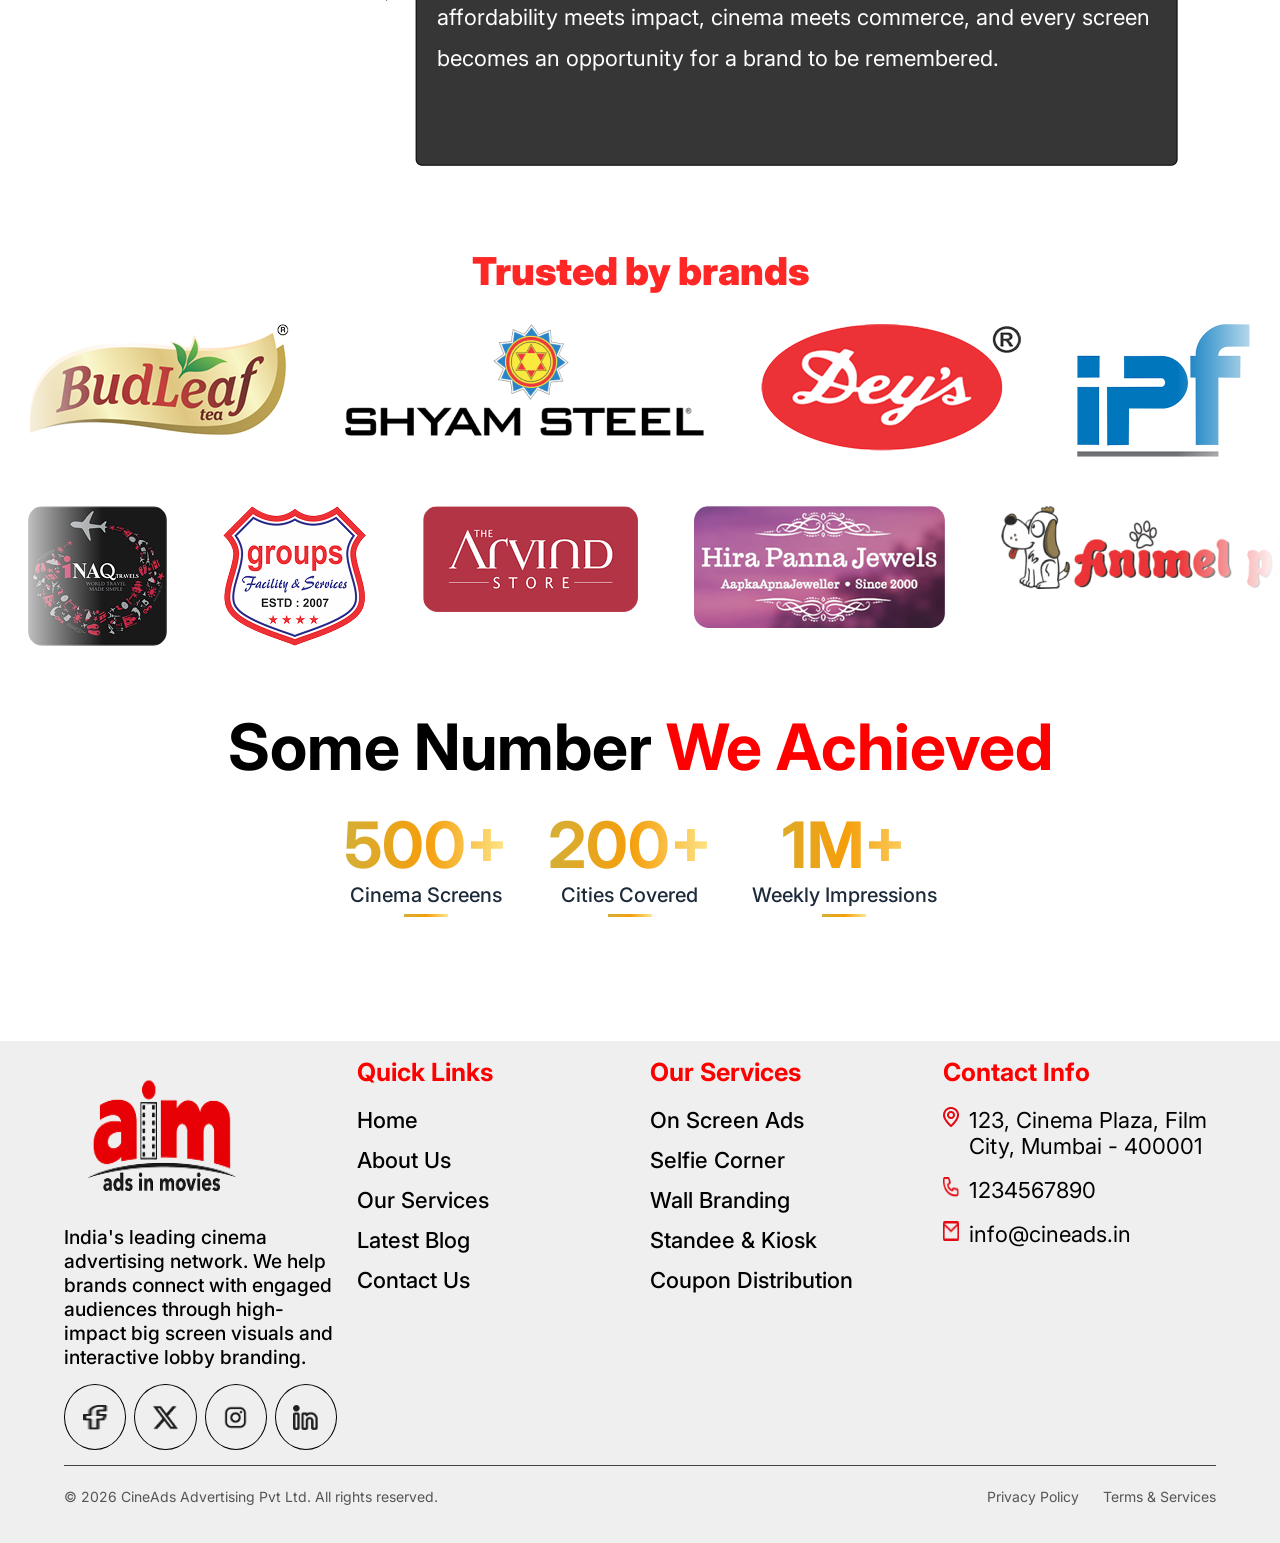
==== commit a65b9e99: "updated style" ====
--- a/About.html
+++ b/About.html
@@ -1,6 +1,5 @@
 <!DOCTYPE html>
 <html lang="en">
-
 <head>
   <meta charset="UTF-8">
   <meta name="viewport" content="width=device-width, initial-scale=1.0">
@@ -9,14 +8,13 @@
   <link rel="stylesheet"
     href="https://fonts.googleapis.com/css2?family=Material+Symbols+Outlined:opsz,wght,FILL,GRAD@20..48,100..700,0..1,-50..200" />
   </head>
-  
   <body>
   <header class="headerContainer">
     <div class="logo-container">
       <img src="./images/logoImg.png" alt="aim movies logo image">
     </div>
     <nav>
-      <ul class="nav-links">
+      <ul class="nav-links" id="navLinks">
         <li><a href="/Home.html">Home</a></li>
         <li><a href="/About.html" class="active">About Us</a></li>
         <li class="dropdownMenu"><a href="/Services.html">Services
@@ -35,7 +33,7 @@
         <li><a href="/Contact.html">Contact</a></li>
       </ul>
       <button class="btn-quote">Get Quote</button>
-      <div class="hamburgerIconWrapper">
+      <div id="hamburgerIcon" class="hamburgerIconWrapper">
         <span class="material-symbols-outlined hamburgerIcon">
           menu
         </span>
@@ -56,7 +54,6 @@
         </div>
     </section>
     <section class="aboutSectionOne">
-
       <div class="aboutSectionOne-content">
         <h2>
           Make Every Screen <br>
--- a/style.css
+++ b/style.css
@@ -12,10 +12,11 @@
    --text-primary: #FF0000;
    --text-secondary: #FFD447;
    --Footer-background: #D2D2D25C;
-   --HeroTitle-size: clamp(4.5rem, 8vw, 12rem);
+   --HeroTitle-size: clamp(4rem, 8vw, 12rem);
    --HeroPara-size: clamp(1.5rem, 2vw, 2.9rem);
    --Heading-size: clamp(2rem, 5vw, 9.1rem);
    --HeadingPara-size: clamp(1.4rem, 1.8vw, 2.6rem);
+   --serviceHeading-size: clamp(2.2rem, 5vw, 8rem)
  }
 
  html {
@@ -65,7 +66,7 @@
  .nav-links {
    display: flex;
    align-items: center;
-   gap: 25px;
+   gap: 30px;
  }
 
  .nav-links a {
@@ -91,11 +92,13 @@
    position: absolute;
    z-index: 100;
    top: 100%;
-   left: 0;
+   left: -50%;
    margin-top: 10px;
    background-color: #ffff;
-   width: 160px;
+   width: clamp(10rem,22vw,26rem);
    padding: 10px;
+   border-radius: 6px;
+   border: 1px solid var(--text-primary);
  }
 
  .dropdown-Ul li {
@@ -103,7 +106,8 @@
  }
 
  .dropdown-Ul li a {
-   font-size: 1.4rem;
+   font-size: clamp(1.2rem,2vw,2.3rem);
+   font-weight: 700;
    color: #E50914;
  }
 
@@ -135,7 +139,6 @@
  .hamburgerIcon {
    font-size: clamp(1.3rem, 1.5vw, 2.1rem);
  }
-
  /* Header Style Ends Here ..*/
 
  /* Hero Section Style Start Here ..*/
@@ -144,8 +147,6 @@
    position: relative;
    width: 100%;
    height: clamp(32rem, 40vw, 47rem);
-
-
  }
 
  .heroImg {
@@ -184,6 +185,46 @@
    width: 100%;
    font-weight: 600;
    color: rgba(204, 204, 204, 1);
+ }
+
+ .serviceHeroTitle,
+ .contactHeroTitle {
+   font-size: var(--HeroTitle-size);
+   font-weight: 900;
+   margin-bottom: 15px;
+   color: rgba(255, 255, 255, 1);
+ }
+
+ .serviceHeroTitle span {
+   background: linear-gradient(90deg,
+       rgba(204, 156, 0, 1) 0%,
+       rgba(224, 172, 0, 1) 9%,
+       rgba(245, 188, 0, 1) 18%,
+       rgba(255, 203, 31, 1) 27%,
+       rgba(255, 212, 71, 1) 36%,
+       rgba(255, 226, 133, 1) 45%,
+       rgba(255, 226, 133, 1) 55%,
+       rgba(255, 212, 71, 1) 64%,
+       rgba(255, 203, 31, 1) 73%,
+       rgba(245, 188, 0, 1) 82%,
+       rgba(224, 172, 0, 1) 91%,
+       rgba(204, 156, 0, 1) 100%);
+   -webkit-background-clip: text;
+   -webkit-text-fill-color: transparent;
+   background-clip: text;
+ }
+
+ .contactHeroTitle span {
+   background: linear-gradient(90deg,
+       rgba(255, 226, 133, 1) 0%,
+       rgba(255, 212, 71, 1) 25%,
+       rgba(255, 203, 31, 1) 45%,
+       rgba(245, 188, 0, 1) 70%,
+       rgba(224, 172, 0, 1) 85%,
+       rgba(204, 156, 0, 1) 100%);
+   -webkit-background-clip: text;
+   -webkit-text-fill-color: transparent;
+   background-clip: text;
  }
 
  /* Hero Section Style Ends Here ..*/
@@ -269,7 +310,7 @@
  /* mission section start */
  .missionSection {
    padding: var(--common-padding);
-   margin: clamp(2rem,5vw,10rem) 0px;
+   margin: clamp(2rem, 5vw, 10rem) 0px;
  }
 
  .missionWrapper {
@@ -283,50 +324,56 @@
    align-self: self-start;
    position: relative;
  }
-.missionCardOne .missionCardOneImg{
-  width: 100%;
-  height: 100%;
-}
+
+ .missionCardOne .missionCardOneImg {
+   width: 100%;
+   height: 100%;
+ }
+
  .missionCardTwo {
-  position: relative;
-  align-self: self-end;
+   position: relative;
+   align-self: self-end;
  }
 
  .cardHead {
-  position: absolute;
-  top: 50px;
-  left: 50px;
-  max-width: 70rem;
-  width: 100%;
-  padding: 5px 0px;
+   position: absolute;
+   top: 50px;
+   left: 50px;
+   max-width: 70rem;
+   width: 100%;
+   padding: 5px 0px;
    display: flex;
    justify-content: space-between;
-  align-items: center;
- }
-.missionCardTwoHead{
-  position: absolute;
-  top: 200px;
-  left: 70px;
-  max-width: 70rem;
-  width: 100%;
-  padding: 15px 0px;
+   align-items: center;
+ }
+
+ .missionCardTwoHead {
+   position: absolute;
+   top: 200px;
+   left: 70px;
+   max-width: 70rem;
+   width: 100%;
+   padding: 15px 0px;
    display: flex;
    justify-content: space-between;
-  align-items: center;
-}
- .cardHead h3, .missionCardTwoHead h3{
+   align-items: center;
+ }
+
+ .cardHead h3,
+ .missionCardTwoHead h3 {
    color: rgba(255, 255, 255, 1);
    font-size: clamp(1.6rem, 3vw, 5.4rem);
 
  }
 
- .cardHead h3 span, .missionCardTwoHead h3 span {
+ .cardHead h3 span,
+ .missionCardTwoHead h3 span {
    color: var(--text-secondary);
  }
 
  .missionIcon {
-   width: clamp(3rem,6vw,9.8rem);
-   height: clamp(3rem,6vw,9.2rem);
+   width: clamp(3rem, 6vw, 9.8rem);
+   height: clamp(3rem, 6vw, 9.2rem);
    border-radius: 8px;
    background: var(--accent);
    display: flex;
@@ -336,32 +383,37 @@
  }
 
  .missionIcon img {
-   width: clamp(2rem,4vw,6.8rem);
-   height: clamp(2rem,4vw,6.8rem);
+   width: clamp(2rem, 4vw, 6.8rem);
+   height: clamp(2rem, 4vw, 6.8rem);
  }
 
  .cardContent {
-  position: absolute;
-  bottom: 5%;
-  left: 25px;
-  padding: 0px 20px;
- }
- .missionCardTwoContent{
-  position: absolute;
-  top: 300px;
-  left: 25px;
-  padding: 15px 35px;
- }
- .cardContent p, .missionCardTwoContent p {
-   font-size: clamp(1.4rem,1.8vw,2.2rem);
+   position: absolute;
+   bottom: 5%;
+   left: 25px;
+   padding: 0px 20px;
+ }
+
+ .missionCardTwoContent {
+   position: absolute;
+   top: 300px;
+   left: 25px;
+   padding: 15px 35px;
+ }
+
+ .cardContent p,
+ .missionCardTwoContent p {
+   font-size: clamp(1.4rem, 1.8vw, 2.2rem);
    line-height: 1.90;
    font-weight: 400;
    color: rgba(255, 255, 255, 1);
  }
 
- .cardContent strong, .missionCardTwoContent strong {
+ .cardContent strong,
+ .missionCardTwoContent strong {
    font-weight: 700;
  }
+
  .brandSection {
    margin: 25px 0px;
  }
@@ -375,46 +427,63 @@
    margin-bottom: 15px 0px;
  }
 
-   .slider-wrap {
-    width: 100%;
-    overflow: hidden;
-    position: relative;
-    margin: 20px 0;
-    -webkit-mask-image: linear-gradient(to right, transparent 0%, black 8%, black 92%, transparent 100%);
-    mask-image: linear-gradient(to right, transparent 0%, black 8%, black 92%, transparent 100%);
-  }
-  .slider-track {
-    display: flex;
-    width: max-content;
-    animation-timing-function: linear;
-    animation-iteration-count: infinite;
-  }
-  .track-ltr {
-    animation-name: scroll-ltr;
-    animation-duration: 8s;
-  }
-  .track-rtl {
-    animation-name: scroll-rtl;
-    animation-duration: 8s;
-  }
-  /* left to right movement (content moves left->right visually) */
-  @keyframes scroll-ltr {
-    from { transform: translateX(-15%); }
-    to   { transform: translateX(0%); }
-  }
-  /* right to left movement */
-  @keyframes scroll-rtl {
-    from { transform: translateX(0%); }
-    to   { transform: translateX(-15%); }
-  }
-  .logo-card {
-    flex: 0 0 auto;
-    margin: 0 18px;
-    padding: 10px;
-  }
-  .paused .slider-track {
-    animation-play-state: paused;
-  }
+ .slider-wrap {
+   width: 100%;
+   overflow: hidden;
+   position: relative;
+   margin: 20px 0;
+   -webkit-mask-image: linear-gradient(to right, transparent 0%, black 8%, black 92%, transparent 100%);
+   mask-image: linear-gradient(to right, transparent 0%, black 8%, black 92%, transparent 100%);
+ }
+
+ .slider-track {
+   display: flex;
+   width: max-content;
+   animation-timing-function: linear;
+   animation-iteration-count: infinite;
+ }
+
+ .track-ltr {
+   animation-name: scroll-ltr;
+   animation-duration: 8s;
+ }
+
+ .track-rtl {
+   animation-name: scroll-rtl;
+   animation-duration: 8s;
+ }
+
+ /* left to right movement (content moves left->right visually) */
+ @keyframes scroll-ltr {
+   from {
+     transform: translateX(-15%);
+   }
+
+   to {
+     transform: translateX(0%);
+   }
+ }
+
+ /* right to left movement */
+ @keyframes scroll-rtl {
+   from {
+     transform: translateX(0%);
+   }
+
+   to {
+     transform: translateX(-15%);
+   }
+ }
+
+ .logo-card {
+   flex: 0 0 auto;
+   margin: 0 18px;
+   padding: 10px;
+ }
+
+ .paused .slider-track {
+   animation-play-state: paused;
+ }
 
  .stats-section {
    padding: 20px var(--common-padding);
@@ -427,9 +496,11 @@
    line-height: 1.05;
    font-weight: 700;
  }
- .stats-section h2 span{
-  color: var(--text-primary);
- }
+
+ .stats-section h2 span {
+   color: var(--text-primary);
+ }
+
  .stats-row {
    display: flex;
    justify-content: center;
@@ -458,7 +529,7 @@
  }
 
  .stat .label {
-  font-size: clamp(1.3rem,1.8vw,2rem);
+   font-size: clamp(1.3rem, 1.8vw, 2rem);
    color: #1c2a3a;
    font-weight: 500;
    position: relative;
@@ -490,13 +561,11 @@
  }
 
  .servicesText {
-   max-width: 500px;
-   width: 100%;
-   margin: auto;
+   width: 50%;
  }
 
  .servicesText h2 {
-   font-size: clamp(2.5rem, 5vw, 5rem);
+   font-size: clamp(2.5rem, 5vw, 9.1rem);
    line-height: 1;
    font-weight: 800;
    color: #000000;
@@ -516,8 +585,8 @@
  .btn {
    padding: clamp(1rem, 1.5vw, 1.5rem) clamp(2rem, 3vw, 3.5rem);
    border-radius: 25px;
-   font-weight: 700;
-   font-size: clamp(1rem, 1.5vw, 1.5rem);
+   font-weight: 800;
+   font-size: clamp(1.3rem, 1.6vw, 1.9rem);
    cursor: pointer;
    border: 2px solid var(--text-primary);
    transition: transform .15s ease, box-shadow .15s ease;
@@ -534,52 +603,50 @@
  }
 
  .servicesImage {
-   max-width: 500px;
-   width: 100%;
+   width: 50%;
+ }
+
+ .servicesImageWrapper {
+   width: clamp(25rem, 40vw, 62.6rem);
+   height: clamp(20rem, 25vw, 35.2rem);
    margin: auto;
  }
 
- .servicesImageWrapper {
+ .servicesImageWrapper img {
    width: 100%;
    height: 100%;
-   margin: auto;
- }
-
- .servicesImageWrapper img {
-   width: 100%;
-   height: 100%;
-   border-radius: 30px;
- }
+   border-radius: 20px;
+ }
+
 
  .serviceSectionTwo {
    width: 100%;
    padding: var(--common-padding);
-
  }
 
  .serviceSectionTwo .heading {
    width: 100%;
    text-align: center;
-   margin-bottom: clamp(3rem, 5vw, 5rem);
+   margin-bottom: clamp(3.5rem, 6vw, 8rem);
 
  }
 
  .serviceSectionTwo h2 {
-   font-size: clamp(2rem, 5vw, 5rem);
-   font-weight: 800;
+   font-size: var(--serviceHeading-size);
+   font-weight: 900;
    color: var(--text-primary);
  }
 
  .serviceSectionTwo p {
-   font-size: clamp(1rem, 1.5vw, 1.5rem);
+   font-size: clamp(1.5rem, 1.8vw, 2.3rem);
    color: black;
  }
 
  .servicesCardWrapper {
    display: grid;
-   grid-template-columns: repeat(auto-fit, minmax(150px, 1fr));
+   grid-template-columns: repeat(auto-fit, minmax(180px, 1fr));
    gap: 25px;
-   max-width: 1100px;
+   max-width: 1400px;
    margin: 0px auto;
  }
 
@@ -589,8 +656,8 @@
 
  .icon-wrap {
    position: relative;
-   width: clamp(7rem, 10vw, 10rem);
-   height: clamp(7rem, 10vw, 10rem);
+   width: clamp(7rem, 10vw, 16.6rem);
+   height: clamp(7rem, 10vw, 16.6rem);
    margin: 0 auto 24px;
    border: 1.5px solid #d9d9d9;
    border-radius: 16px;
@@ -600,17 +667,17 @@
  }
 
  .icon-wrap img {
-   width: clamp(3rem, 4.6vw, 4.6rem);
-   height: clamp(3rem, 4.6vw, 4.6rem);
+   width: clamp(3rem, 5vw, 8.5rem);
+   height: clamp(3.5rem, 6.5vw, 10.4rem);
    cursor: pointer;
  }
 
  .iconNumber {
    position: absolute;
-   top: -12px;
-   right: -12px;
-   width: 28px;
-   height: 28px;
+   top: -18px;
+   right: -18px;
+   width: clamp(2.5rem, 3.5vw, 5.6rem);
+   height: clamp(2.5rem, 3.5vw, 5.6rem);
    background: black;
    color: #fff;
    border-radius: 50%;
@@ -622,50 +689,48 @@
  }
 
  .servicesCard span {
-   font-size: clamp(1.2rem, 1.8vw, 1.8rem);
+   font-size: clamp(1.8rem, 2vw, 3rem);
    font-weight: 700;
  }
 
  .servicesCard p {
-   font-size: clamp(1rem, 1.5vw, 1.5rem);
+   font-size: clamp(1.4rem, 1.5vw, 1.8rem);
    color: rgb(45, 45, 45);
    margin-top: 15px;
  }
 
+
+
  .serviceSectionThree {
    width: 100%;
    padding: var(--common-padding);
    margin: 35px 0px;
  }
+
 
  .serviceSectionThree h2 {
    text-align: center;
    color: var(--text-primary);
-   font-size: clamp(2.5rem, 5vw, 5rem);
+   font-size: var(--serviceHeading-size);
    font-weight: 800;
    margin-bottom: 25px;
  }
 
  .benefitCardWrappre {
    display: grid;
-   grid-template-columns: repeat(auto-fit, minmax(200px, 1fr));
+   grid-template-columns: repeat(auto-fit, minmax(250px, 1fr));
    gap: 25px;
-   max-width: 1200px;
-   width: 100%;
-   margin: 0 auto;
-   flex-wrap: wrap;
-   justify-content: center;
  }
 
  .benefitCard {
    display: flex;
    flex-direction: column;
-   background: #fff;
-   border: 1px solid transparent;
-   border-image: linear-gradient(to right, rgba(255, 23, 23, 1), rgba(255, 199, 199, 1)) 1;
-   padding: 28px 24px;
+   border: 2px solid transparent;
+   background: linear-gradient(#fff, #fff) padding-box, linear-gradient(135deg, #FF1717, #FFC7C7) border-box;
+   padding: clamp(1.6rem, 2vw, 3rem);
    transition: border-color 0.3s ease, box-shadow 0.3s ease;
    cursor: pointer;
+   border-radius: 19px;
  }
 
  .benefitCard:hover {
@@ -674,8 +739,8 @@
  }
 
  .benefitIcon {
-   width: clamp(2.5rem, 3vw, 3rem);
-   height: clamp(2.5rem, 3vw, 3rem);
+   width: clamp(2.5rem, 3vw, 4.4rem);
+   height: clamp(2.5rem, 3vw, 4.4em);
    margin-bottom: 18px;
    transition: transform 0.3s ease;
  }
@@ -690,32 +755,31 @@
  }
 
  .benefitCard span {
-   font-size: clamp(1.2rem, 1.8vw, 1.8rem);
-   color: #1a1a2e;
+   font-size: clamp(1.6rem, 2vw, 2.8rem);
+   color: #000000;
+   font-weight: 600;
  }
 
  .benefitCard p {
-   font-size: clamp(1rem, 1.5vw, 1.5rem);
-   color: #6b6b76;
+   font-size: clamp(1.2rem, 1.5vw, 1.5rem);
+   color: #6A6666;
    margin-top: 15px;
  }
 
+
  .serviceSectionFour {
    width: 100%;
    padding: var(--common-padding);
-   max-width: 1200px;
-   width: 100%;
-   margin: 30px auto;
+   margin: 30px 0px;
  }
 
  .serviceSectionFour h2 {
    text-align: center;
    color: var(--text-primary);
-   font-size: clamp(2.5rem, 5vw, 5rem);
+   font-size: var(--serviceHeading-size);
    font-weight: 800;
    margin-bottom: 25px;
  }
-
 
  .gallery {
    display: grid;
@@ -738,29 +802,29 @@
 
  .gallery-item.big:nth-child(1) {
    grid-column: span 6;
-   height: 280px;
+   height: clamp(25rem, 35vw, 48rem);
  }
 
  .gallery-item.big:nth-child(2) {
    grid-column: span 6;
-   height: 280px;
+   height: clamp(25rem, 35vw, 48rem);
  }
 
 
  .gallery-item.medium:nth-child(3) {
    grid-column: span 7;
-   height: 270px;
+   height: clamp(25rem, 35vw, 48rem);
  }
 
  .gallery-item.medium:nth-child(4) {
    grid-column: span 5;
-   height: 270px;
+   height: clamp(25rem, 35vw, 48rem);
  }
 
 
  .gallery-item.small {
    grid-column: span 4;
-   height: 250px;
+   height: clamp(25rem, 35vw, 48rem);
  }
 
 
@@ -773,11 +837,11 @@
  /* Contact Section Style Start Here .. */
  .contactDetailsDiv {
    padding: var(--common-padding);
-   margin: 40px 0px;
+   margin: clamp(3rem, 6vw, 10rem) 0px;
    display: flex;
    justify-content: center;
    flex-wrap: wrap;
-   gap: 25px;
+   gap: clamp(2rem, 4vw, 5rem);
  }
 
  .contactDetailsWrap {
@@ -786,44 +850,54 @@
    justify-content: center;
    align-items: center;
    text-align: center;
-   gap: 10px;
+   gap: 20px;
  }
 
  .contactDetailsIconDiv {
-   width: 55px;
-   height: 55px;
-   padding: 10px;
-   border-radius: 5px;
+   width: clamp(6rem, 8vw, 12rem);
+   height: clamp(6rem, 8vw, 12rem);
+   padding: 5px;
+   border-radius: 9px;
+   display: flex;
+   justify-content: center;
+   align-items: center;
    cursor: pointer;
    border: 2px solid var(--text-primary);
  }
 
  .contactDetailsIconDiv .contactIcon1 {
-   width: 100%;
-   height: 100%;
+   width: clamp(2.5rem, 4vw, 5.9rem);
+   height: clamp(2.5rem, 4vw, 5.9rem);
  }
 
  .contactDetailsIconText h4 {
-   font-size: clamp(1.3rem, 1.8vw, 1.8rem);
+   font-size: clamp(1.4rem, 2.5vw, 3.4rem);
    font-weight: 600;
    color: var(--text-primary);
-   margin-top: 4px;
+   line-height: 141%;
  }
 
  .contactDetailsIconText p {
-   font-size: clamp(1.2rem, 1.5vw, 1.5rem);
-   margin-top: 4px;
+   font-size: clamp(1.3rem, 1.5vw, 2.8rem);
+   line-height: 141%;
+   font-weight: 400;
+ }
+
+ .contactFormDiv {
+   padding: var(--common-padding);
+   width: 100%;
  }
 
  .contactForm {
-   padding: var(--common-padding);
-   margin: 40px auto;
-   max-width: 70rem;
-   border-radius: 5px;
+   margin: 0px auto;
+   width: clamp(20rem,90vw,143rem);
+   padding: clamp(1.5rem,3vw,4rem);
+   border-radius: 23px;
    display: flex;
    flex-direction: column;
+   align-items: center;
+   justify-content: center;
    gap: 25px;
-   width: 100%;
    border: 1px solid var(--text-primary);
  }
 
@@ -836,22 +910,42 @@
  }
 
  .formLabels {
-   font-size: clamp(1rem, 1.5vw, 1.5rem);
+   font-size: clamp(1.4rem, 1.8vw, 2rem);
    color: var(--text-primary);
    font-weight: 600;
+   line-height: 141%;
  }
 
  .formInput {
-   padding: 10px;
+   padding: 0px 15px;
    outline: none;
-   background-color: #9A9A9A;
+   background-color: rgba(130, 130, 130, 0.35);
    border: none;
-   border-radius: 7px;
+   border-radius: 17px;
+   width: clamp(20rem,40vw,62.3rem);
+   height: clamp(4.5rem,7vw,10rem);
    font-weight: 200;
    color: rgba(0, 0, 0, 1);
    cursor: pointer;
    font-style: italic;
-   font-size: clamp(1rem, 1.5vw, 1.5rem);
+   border: 1px solid rgba(154, 154, 154, 1);
+   font-size: clamp(1.4rem, 1.8vw, 2rem);
+ }
+
+ .formTextArea {
+   padding: 10px;
+   outline: none;
+   background-color: rgba(130, 130, 130, 0.35);
+   border: none;
+   border-radius: 17px;
+   width:  clamp(20rem,80vw,131.2rem);
+   height: clamp(10rem,20vw,40.3rem);
+   font-weight: 200;
+   color: rgba(0, 0, 0, 1);
+   cursor: pointer;
+  border: 1px solid rgba(154, 154, 154, 1);
+   font-style: italic;
+   font-size: clamp(1.4rem, 1.8vw, 2rem);
  }
 
  .formInput:hover {
@@ -861,30 +955,34 @@
  .contactBtn {
    background-color: var(--header-button);
    color: #fff;
-   padding: clamp(1.5rem, 2vw, 2rem) 0px;
    border: none;
    cursor: pointer;
-   border-radius: 30px;
+   border-radius: 172px;
    transition: background-color 0.3s;
    display: flex;
    justify-content: center;
-   width: clamp(22rem, 30vw, 30rem);
+   width: clamp(20rem, 40vw, 67.8rem);
+   height: clamp(5rem,9vw,15rem);
    margin: 20px auto;
    align-items: center;
-   gap: 7px;
-   font-size: clamp(1.2rem, 1.8vw, 1.8rem);
- }
-
+   gap: 10px;
+   font-weight: 600;
+   font-size: clamp(1.5rem, 2vw, 3.5rem);
+ }
+.serviceIcon{
+  width: clamp(1.5rem,2vw,3.5rem);
+  height: clamp(1.5rem,2vw,3.5rem);
+}
  .mapImgDiv {
-   width: clamp(28rem, 60vw, 60rem);
-   height: 20%;
-   margin: 30px auto;
+   width: clamp(28rem,80vw,120rem);
+   height: clamp(20rem,40vw,61.9rem);
+   margin: clamp(3rem, 6vw, 10rem) auto;
  }
 
  .mapImg {
    width: 100%;
    height: 100%;
-   border-radius: 10px;
+   border-radius: 50px;
    cursor: pointer;
  }
 
@@ -904,8 +1002,8 @@
  }
 
  .footer-col img {
-   width: clamp(10rem,15vw,19.2rem);
-   height: clamp(10rem,13vw,17rem);
+   width: clamp(10rem, 15vw, 19.2rem);
+   height: clamp(10rem, 13vw, 17rem);
  }
 
  .footer-col p {
@@ -923,8 +1021,8 @@
  }
 
  .socialMediaIconDiv {
-   width: clamp(3rem,6vw,6.6rem);
-   height: clamp(3rem,6vw,6.6rem);
+   width: clamp(3rem, 6vw, 6.6rem);
+   height: clamp(3rem, 6vw, 6.6rem);
    border-radius: 100%;
    border: 1px solid black;
    cursor: pointer;
@@ -934,8 +1032,8 @@
  }
 
  .socialMediaIconDiv .socialMediaIconImg {
-   width: clamp(1.2rem,2vw,2.5rem);
-   height: clamp(1.2rem,2vw,2.5rem);
+   width: clamp(1.2rem, 2vw, 2.5rem);
+   height: clamp(1.2rem, 2vw, 2.5rem);
  }
 
  .footer-col h4 {
@@ -1000,19 +1098,21 @@
  }
 
  /* Footer Style Ends Here ..*/
-@media (max-width:950px) {
-  .missionWrapper{
-    flex-direction: column;
-  }
-  .missionCardOne {
-   align-self: center;
- }
-
- .missionCardTwo {
-   align-self: center;
-   margin-top: 10px;
- }
-}
+ @media (max-width:950px) {
+   .missionWrapper {
+     flex-direction: column;
+   }
+
+   .missionCardOne {
+     align-self: center;
+   }
+
+   .missionCardTwo {
+     align-self: center;
+     margin-top: 10px;
+   }
+ }
+
  @media (max-width: 830px) {
    .nav-links {
      display: none;
@@ -1021,14 +1121,53 @@
    .hamburgerIconWrapper {
      display: block;
    }
-
+   .openMenu{
+    position: absolute;
+    top: 100px;
+    left: 0;
+    z-index: 20;
+      width: 100%;
+      height: 100%;
+      background-color: rgba(255, 255, 255, 0.719);
+      display: flex;
+      flex-direction: column;
+      gap: 30px;
+      justify-content: center;
+      align-items: center;
+      font-weight: 600;
+   font-size: clamp(1.5rem, 2vw, 2.1rem);
+   }
+   .openMenu a{
+          color: #000000;
+
+   }
    nav {
      gap: 10px;
    }
  }
 
+ @media (max-width:800px) {
+   .serviceSectionOne {
+     flex-direction: column;
+   }
+
+   .servicesText {
+     width: 100%;
+     text-align: center;
+   }
+
+   .servicesImage {
+     width: 100%;
+     margin: auto;
+   }
+
+   .btn {
+     margin: auto;
+   }
+
+ }
+
  @media (max-width: 768px) {
- 
    .gallery {
      grid-template-columns: repeat(2, 1fr);
    }
@@ -1038,12 +1177,11 @@
    .gallery-item.medium:nth-child(3),
    .gallery-item.medium:nth-child(4) {
      grid-column: span 1;
-     height: 220px;
+
    }
 
    .gallery-item.small {
      grid-column: span 1;
-     height: 190px;
    }
  }
 
@@ -1070,10 +1208,11 @@
  }
 
  @media (max-width: 580px) {
-   .contactDetailsIconDiv {
-     width: 40px;
-     height: 40px;
-     padding: 10px;
+  .contactFormField1 {
+    flex-wrap: wrap;
+   }
+   .formInput{
+    width: 100%;
    }
    .footer-col img {
      width: 100px;
@@ -1089,6 +1228,7 @@
      width: 250px;
      height: 300px;
    }
+
    .socialMediaIconDiv {
      width: 30px;
      height: 30px;
@@ -1096,7 +1236,6 @@
  }
 
  @media (max-width: 500px) {
-   
    .gallery {
      grid-template-columns: 1fr;
    }
@@ -1107,6 +1246,6 @@
    .gallery-item.medium:nth-child(4),
    .gallery-item.small {
      grid-column: span 1;
-     height: 190px;
-   }
+   }
+   
  }
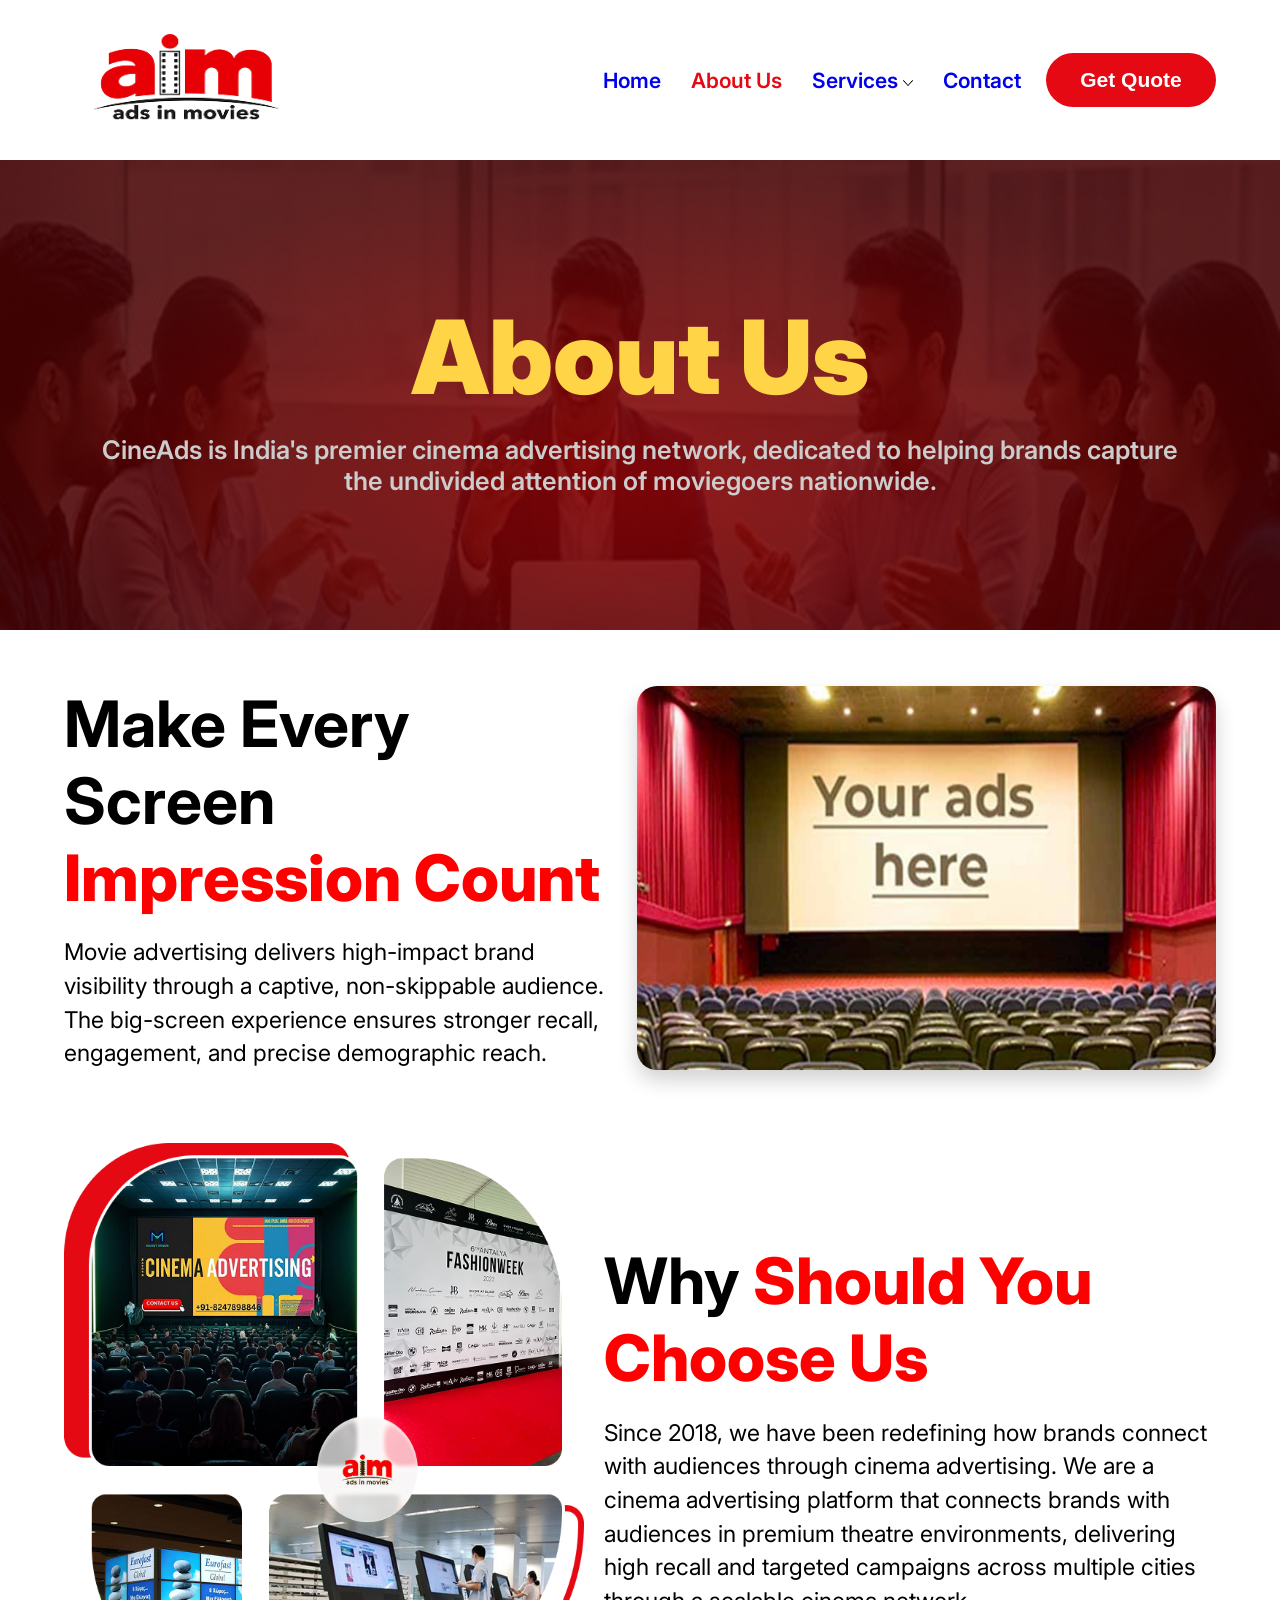
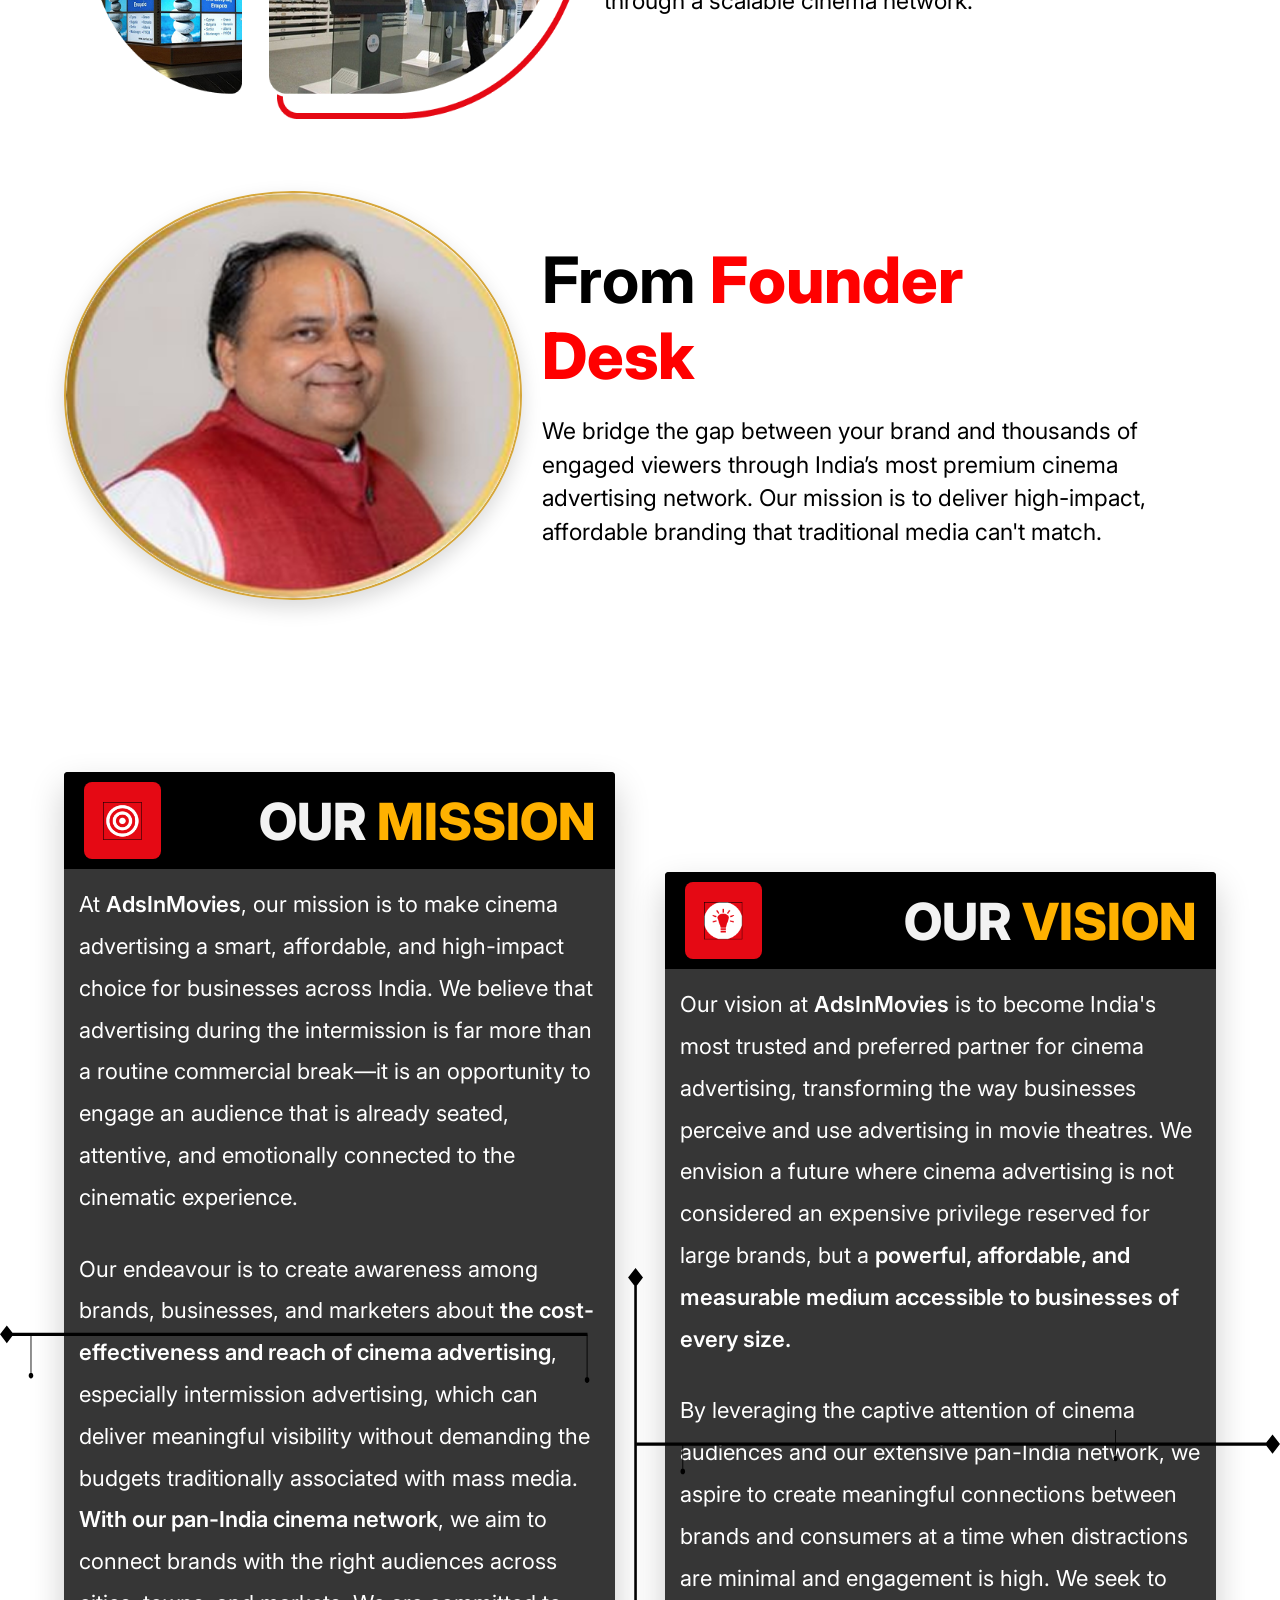
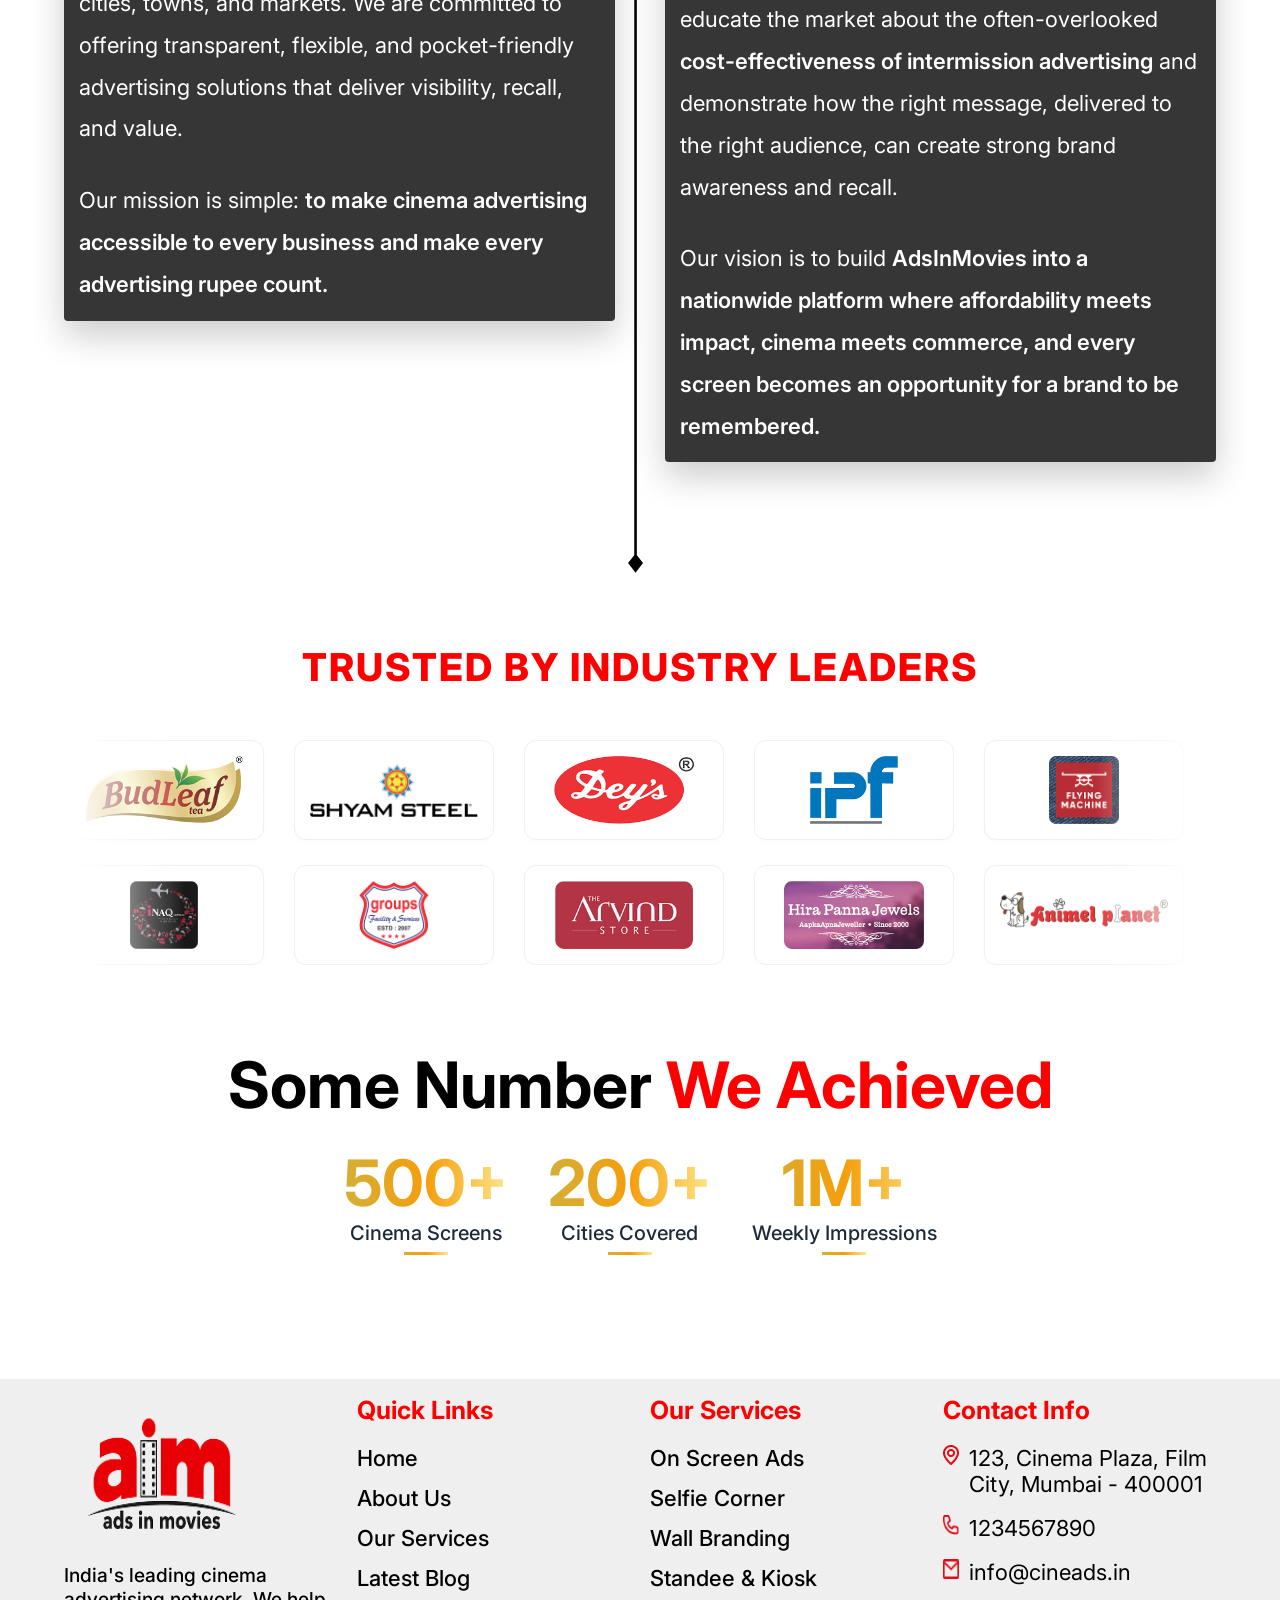
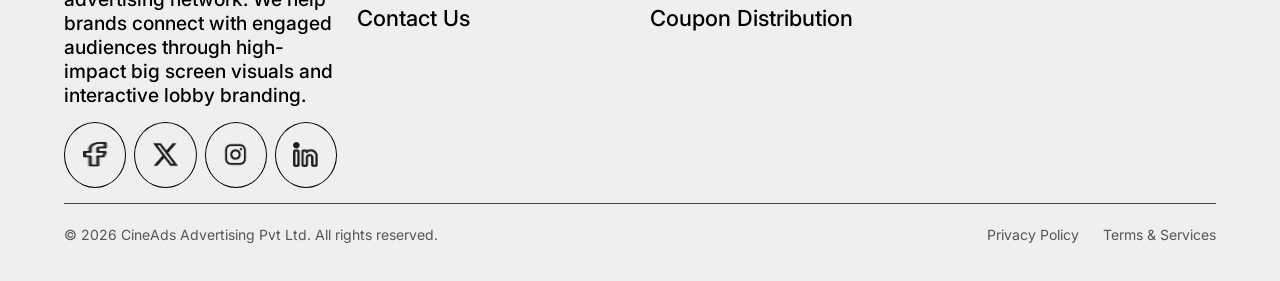
==== commit e0448845: "add home page style" ====
--- a/About.html
+++ b/About.html
@@ -1,5 +1,6 @@
 <!DOCTYPE html>
 <html lang="en">
+
 <head>
   <meta charset="UTF-8">
   <meta name="viewport" content="width=device-width, initial-scale=1.0">
@@ -7,8 +8,8 @@
   <link rel="stylesheet" href="style.css">
   <link rel="stylesheet"
     href="https://fonts.googleapis.com/css2?family=Material+Symbols+Outlined:opsz,wght,FILL,GRAD@20..48,100..700,0..1,-50..200" />
-  </head>
-  <body>
+</head>
+<body>
   <header class="headerContainer">
     <div class="logo-container">
       <img src="./images/logoImg.png" alt="aim movies logo image">
@@ -111,132 +112,134 @@
 
       </div>
     </section>
-     <section class="missionSection">
-      <div class="missionWrapper">
-        <div class="missionCardOne">
-          <img src="./images/Group 130.png" alt="missionCardImg" class="missionCardOneImg">
-          <div class="cardHead">
-            <div class="missionIcon">
-              <img src="./images/Vector (3).png" alt="mission icon">
+    <section class="mission-vision-section">
+            <!-- Connecting Vertical Line Background Element -->
+          <div class="missionBorderDiv">
+             <svg preserveAspectRatio="none" viewBox="0 0 1647 905" fill="none" class="missionBorder" xmlns="http://www.w3.org/2000/svg">
+  <path d="M817.767 -5.05447e-05L808.159 9.60742L817.767 19.2149L827.374 9.60742L817.767 -5.05447e-05ZM817.767 904.676L827.374 895.069L817.767 885.461L808.159 895.069L817.767 904.676ZM817.767 9.60742L816.103 9.60742L816.102 895.069L817.767 895.069L819.431 895.069L819.431 9.60742L817.767 9.60742Z" fill="black"/>
+  <path d="M1646.98 176.108L1637.38 166.5L1627.77 176.108L1637.38 185.715L1646.98 176.108ZM818.657 176.108V177.772H1637.38V176.108V174.444H818.657V176.108Z" fill="black"/>
+  <path d="M-1.59782e-05 66.3665L8.76774 57.5987L17.5355 66.3665L8.76774 75.1342L-1.59782e-05 66.3665ZM755.931 66.3665V67.8851H8.76774V66.3665V64.8478H755.931V66.3665Z" fill="black"/>
+  <path d="M1435.36 187.824C1433.87 187.824 1432.66 189.033 1432.66 190.524C1432.66 192.015 1433.87 193.224 1435.36 193.224C1436.86 193.224 1438.06 192.015 1438.06 190.524C1438.06 189.033 1436.86 187.824 1435.36 187.824ZM1435.36 162.065H1434.86V190.524H1435.36H1435.87V162.065H1435.36Z" fill="black"/>
+  <path d="M878.563 200.437C876.93 200.437 875.605 201.762 875.605 203.395C875.605 205.029 876.93 206.354 878.563 206.354C880.197 206.354 881.522 205.029 881.522 203.395C881.522 201.762 880.197 200.437 878.563 200.437ZM878.563 175.553H878.009V203.395H878.563H879.118V175.553H878.563Z" fill="black"/>
+  <path d="M755.421 109.113C753.787 109.113 752.463 110.437 752.463 112.071C752.463 113.705 753.787 115.03 755.421 115.03C757.055 115.03 758.379 113.705 758.379 112.071C758.379 110.437 757.055 109.113 755.421 109.113ZM755.421 66.4077H754.866V112.071H755.421H755.976V66.4077H755.421Z" fill="black"/>
+  <path d="M39.8721 104.658C38.2382 104.658 36.9137 105.982 36.9137 107.616C36.9137 109.25 38.2382 110.575 39.8721 110.575C41.5059 110.575 42.8304 109.25 42.8304 107.616C42.8304 105.982 41.5059 104.658 39.8721 104.658ZM39.8721 66.4077H39.3174V107.616H39.8721H40.4268V66.4077H39.8721Z" fill="black"/>
+          </svg>
+          </div>
+            <div class="mv-container">
+                <div class="mv-card-wrapperOne">
+                    <div class="hanger-rod"></div>
+                    <div class="mv-card">
+                        <!-- Card Header -->
+                        <div class="card-header">
+                            <div class="icon-box-card red-bg">
+                                <!-- Target / Bullseye SVG Icon -->
+                                <img src="./images/material-symbols_target.png" alt="">
+                            </div>
+                            <h3>OUR <span>MISSION</span></h3>
+                        </div>
+
+                        <!-- Card Body -->
+                        <div class="card-body">
+                            <p>
+                                At <strong>AdsInMovies</strong>, our mission is to make cinema advertising a smart,
+                                affordable, and high-impact choice for businesses across India. We believe that
+                                advertising during the intermission is far more than a routine commercial break—it is an
+                                opportunity to engage an audience that is already seated, attentive, and emotionally
+                                connected to the cinematic experience.
+                            </p>
+                            <p>
+                                Our endeavour is to create awareness among brands, businesses, and marketers about
+                                <strong>the cost-effectiveness and reach of cinema advertising</strong>, especially
+                                intermission advertising, which can deliver meaningful visibility without demanding the
+                                budgets traditionally associated with mass media. <strong>With our pan-India cinema
+                                    network</strong>, we aim to connect brands with the right audiences across cities,
+                                towns, and markets. We are committed to offering transparent, flexible, and
+                                pocket-friendly advertising solutions that deliver visibility, recall, and value.
+                            </p>
+                            <p>
+                                Our mission is simple: <strong>to make cinema advertising accessible to every business
+                                    and make every advertising rupee count.</strong>
+                            </p>
+                        </div>
+                    </div>
+                </div>
+
+                <!-- Vision Card -->
+                <div class="mv-card-wrapperTwo">
+                    <div class="mv-card">
+                        <!-- Card Header -->
+                        <div class="card-header">
+                            <div class="icon-box-card red-bg">
+                                <!-- Lightbulb / Vision SVG Icon -->
+                                <img src="./images/el_idea-alt.png" alt="">
+                            </div>
+                            <h3>OUR <span>VISION</span></h3>
+                        </div>
+
+                        <!-- Card Body -->
+                        <div class="card-body">
+                            <p>
+                                Our vision at <strong>AdsInMovies</strong> is to become India's most trusted and
+                                preferred partner for cinema advertising, transforming the way businesses perceive and
+                                use advertising in movie theatres. We envision a future where cinema advertising is not
+                                considered an expensive privilege reserved for large brands, but a <strong>powerful,
+                                    affordable, and measurable medium accessible to businesses of every size.</strong>
+                            </p>
+                            <p>
+                                By leveraging the captive attention of cinema audiences and our extensive pan-India
+                                network, we aspire to create meaningful connections between brands and consumers at a
+                                time when distractions are minimal and engagement is high. We seek to educate the market
+                                about the often-overlooked <strong>cost-effectiveness of intermission
+                                    advertising</strong> and demonstrate how the right message, delivered to the right
+                                audience, can create strong brand awareness and recall.
+                            </p>
+                            <p>
+                                Our vision is to build <strong>AdsInMovies into a nationwide platform where
+                                    affordability meets impact, cinema meets commerce, and every screen becomes an
+                                    opportunity for a brand to be remembered.</strong>
+                            </p>
+                        </div>
+                    </div>
+                </div>
+
             </div>
-            <h3>OUR <span>MISSION</span></h3>
-          </div>
-          <div class="cardContent">
-            <p>At <strong>AdsInMovies</strong>, our mission is to make cinema advertising a smart, affordable, and
-              high-impact choice for businesses across India. We believe that advertising during the intermission is far
-              more than a routine commercial break — it is an opportunity to engage an audience that is already seated,
-              attentive, and emotionally connected to the cinematic experience.</p>
-
-            <p>Our endeavour is to create awareness among brands, businesses, and marketers about <strong>the
-                cost-effectiveness and reach of cinema advertising</strong>, especially intermission advertising, which
-              can deliver meaningful visibility without demanding the budgets traditionally associated with mass media.
-              <strong>With our pan-India cinema network</strong>, we aim to connect brands with the right audiences
-              across cities, towns, and markets. We are committed to offering transparent, flexible, and pocket-friendly
-              advertising solutions that deliver visibility, recall, and value.</p>
-
-            <p>Our mission is simple: <strong>to make cinema advertising accessible to every business and make every
-                advertising rupee count.</strong></p>
-          </div>
-        </div>
-        <div class="missionCardTwo">
-          <img src="./images/Group 133.png" alt="missionCardImg" class="missionCardTwoImg">
-          <div class="missionCardTwoHead">
-            <div class="missionIcon">
-              <img src="./images/Vector (2).png" alt="mission Icon">
+    </section>
+    <section class="trusted-section">
+            <h2 class="section-title">TRUSTED BY INDUSTRY LEADERS</h2>
+
+            <div class="slider-container">
+
+                <!-- Row 1: Moves Left -->
+                <div class="slider-track track-left">
+                    <div class="slide"><img src="./images/LOGO 1 1.png" alt="BudLeaf"></div>
+                    <div class="slide"><img src="./images/Frame 205.png" alt="Shyam Steel"></div>
+                    <div class="slide"><img src="./images/Frame 206.png" alt="Dey's"></div>
+                    <div class="slide"><img src="./images/Frame 207.png" alt="IPF"></div>
+                    <div class="slide"><img src="./images/Frame 208.png" alt="Flying Machine"></div>
+                    <!-- Duplicate Set for Seamless Loop -->
+                    <div class="slide"><img src="./images/LOGO 1 1.png" alt="BudLeaf"></div>
+                    <div class="slide"><img src="./images/Frame 205.png" alt="Shyam Steel"></div>
+                    <div class="slide"><img src="./images/Frame 206.png" alt="Dey's"></div>
+                    <div class="slide"><img src="./images/Frame 207.png" alt="IPF"></div>
+                    <div class="slide"><img src="./images/Frame 208.png" alt="Flying Machine"></div>
+                </div>
+
+                <!-- Row 2: Moves Right -->
+                <div class="slider-track track-right">
+                    <div class="slide"><img src="./images/LOGO 6 1.png" alt="NAQ"></div>
+                    <div class="slide"><img src="./images/LOGO 7 1.png" alt="Groups"></div>
+                    <div class="slide"><img src="./images/LOGO 8 2.png" alt="The Arvind Store"></div>
+                    <div class="slide"><img src="./images/LOGO 9 1.png" alt="Hira Panna Jewels"></div>
+                    <div class="slide"><img src="./images/Frame 213.png" alt="Animel Planet"></div>
+                    <!-- Duplicate Set for Seamless Loop -->
+                    <div class="slide"><img src="./images/LOGO 6 1.png" alt="NAQ"></div>
+                    <div class="slide"><img src="./images/LOGO 7 1.png" alt="Groups"></div>
+                    <div class="slide"><img src="./images/LOGO 8 2.png" alt="The Arvind Store"></div>
+                    <div class="slide"><img src="./images/LOGO 9 1.png" alt="Hira Panna Jewels"></div>
+                    <div class="slide"><img src="./images/Frame 213.png" alt="Animel Planet"></div>
+                </div>
+
             </div>
-            <h3>OUR <span>VISION</span></h3>
-          </div>
-          <div class="missionCardTwoContent">
-            <p>Our vision at <strong>AdsInMovies</strong> is to become India's most trusted and preferred partner for
-              cinema advertising, transforming the way businesses perceive and use advertising in movie theatres. We
-              envision a future where cinema advertising is not considered an expensive privilege reserved for large
-              brands, but a <strong>powerful, affordable, and measurable medium accessible to businesses of every
-                size.</strong> By leveraging the captive attention of cinema audiences and our extensive pan-India
-              network, we aspire to create meaningful connections between brands and consumers at a time when
-              distractions are minimal and engagement is high. We seek to educate the market about the often-overlooked
-              <strong>cost-effectiveness of intermission advertising</strong> and demonstrate how the right message,
-              delivered to the right audience, can create strong brand awareness and recall.</p>
-            <p>Our vision is to build <strong>AdsInMovies into a nationwide platform</strong> where affordability meets
-              impact, cinema meets commerce, and every screen becomes an opportunity for a brand to be remembered.</p>
-          </div>
-        </div>
-      </div>
-    </section> 
-    <section class="brandSection">
-      <h2>Trusted by brands</h2>
-      
-  <div class="slider-wrap" id="wrap1">
-  <div class="slider-track track-ltr" id="track1">
-    <div class="logo-card">
-      <img src="./images/LOGO 1 1.png" alt="banner Image" class="">
-    </div>
-    <div class="logo-card">
-      <img src="./images/Frame 205.png" alt="banner Image" class="" >
-    </div>
-    <div class="logo-card">
-      <img src="./images/Frame 206.png" alt="banner Image" class="">
-    </div>
-    <div class="logo-card">
-      <img src="./images/Frame 207.png" alt="banner Image" class="">
-    </div>
-    <div class="logo-card">
-      <img src="./images/Frame 208.png" alt="banner Image" class="">
-    </div>
-    <!-- duplicate for seamless loop -->
-        <div class="logo-card">
-      <img src="./images/LOGO 1 1.png" alt="banner Image">
-    </div>
-    <div class="logo-card">
-      <img src="./images/Frame 205.png" alt="banner Image" >
-    </div>
-    <div class="logo-card">
-      <img src="./images/Frame 206.png" alt="banner Image">
-    </div>
-    <div class="logo-card">
-      <img src="./images/Frame 207.png" alt="banner Image">
-    </div>
-    <div class="logo-card">
-      <img src="./images/Frame 208.png" alt="banner Image">
-    </div>
-  </div>
-  </div>
-  <div class="slider-wrap" id="wrap2">
-  <div class="slider-track track-rtl" id="track2">
-    <div class="logo-card">
-      <img src="./images/LOGO 6 1.png" alt="banner Image">
-    </div>
-    <div class="logo-card">
-      
-      <img src="./images/LOGO 7 1.png" alt="banner Image">
-    </div>
-    <div class="logo-card">
-      <img src="./images/LOGO 8 2.png" alt="banner Image">
-    </div>
-    <div class="logo-card">
-      <img src="./images/LOGO 9 1.png" alt="banner Image">
-    </div>
-    <div class="logo-card">
-      <img src="./images/Frame 213.png" alt="banner Image">
-    </div>
-    <!-- duplicate for seamless loop -->
-   <div class="logo-card">
-      <img src="./images/LOGO 6 1.png" alt="banner Image">
-    </div>
-    <div class="logo-card">
-      
-      <img src="./images/LOGO 7 1.png" alt="banner Image">
-    </div>
-    <div class="logo-card">
-      <img src="./images/LOGO 8 2.png" alt="banner Image">
-    </div>
-    <div class="logo-card">
-      <img src="./images/LOGO 9 1.png" alt="banner Image">
-    </div>
-    <div class="logo-card">
-      <img src="./images/Frame 213.png" alt="banner Image">
-    </div>
-  </div>
-  </div>
     </section>
     <section class="stats-section">
       <h2>Some Number <span>We Achieved</span></h2>
@@ -278,7 +281,7 @@
         </div>
       </div>
 
-        <div class="footer-col">
+      <div class="footer-col">
         <h4>Quick Links</h4>
         <ul>
           <li><a href="#">Home</a></li>
@@ -321,4 +324,6 @@
   </footer>
   <script src="index.js"></script>
 </body>
-</html>+</html>
+
+
--- a/style.css
+++ b/style.css
@@ -24,6 +24,8 @@
  }
 
  body {
+  width: 100%;
+  height: 100%;
    font-family: "Inter", sans-serif;
  }
 
@@ -44,7 +46,6 @@
    gap: 10px;
    padding: var(--common-padding);
    background-color: #FFFF;
-
  }
 
  .logo-container {
@@ -141,6 +142,377 @@
  }
  /* Header Style Ends Here ..*/
 
+
+ /* Home Section Style Start Here..*/
+
+ /* .hero-content {
+  max-width: 690px;
+} */
+
+.hero{
+  width: 100%;
+  position: relative;
+}
+.hero img{
+   width: 100%;
+    height: clamp(50rem,80vw,100rem);
+}
+.hero-overlay {
+  position: absolute;
+  inset: 0;
+}
+.hero-container {
+ position: absolute;
+ inset: 0;
+padding-top: clamp(3rem,5vw,10rem);
+margin-left: clamp(2rem,5vw,10rem);
+margin-right: 6px;
+}
+.hero-badge {
+ width: clamp(24rem,32vw,43.6rem);
+ height: clamp(2.5rem,3vw,5.4rem);
+  border: 1px solid var(--text-primary);
+  border-radius: 30px;
+  color: var(--text-primary);
+  font-size: clamp(1.4rem,2vw,2.6rem);
+  font-weight: 600;
+  display: flex;
+  align-items: center;
+  justify-content: center;
+    margin-bottom: clamp(1.5rem,2vw,3rem);
+}
+.hero h2 {
+  color: #ffffff;
+  font-size: clamp(3rem, 7vw, 10rem);
+  line-height: 141%;
+  font-weight: 900;
+    margin-bottom: clamp(1.5rem,2vw,3rem);
+}
+
+.hero h2 span {
+  color: #ffc400;
+}
+
+.hero p {
+  color: #e2e2e2;
+  font-size: clamp(1.6rem,2.5vw,2.9rem);
+  line-height: 173%;
+  font-weight: 600;
+    margin-bottom: clamp(1.5rem,2vw,3rem);
+}
+
+.hero p strong {
+  color: #ffffff;
+}
+
+.hero-buttons {
+  display: flex;
+  align-items: center;
+  gap: clamp(1.5rem,3vw,5rem);
+}
+
+.campaign-btn {
+  border: 1px solid #ffd000;
+  border-radius: 80px;
+  color: #ffd000;
+  text-decoration: none;
+  font-weight: 600;
+  padding: clamp(1.2rem,2.5vw,3rem);
+  transition: all 0.3s ease;
+  display: flex;
+  justify-content: center;
+  align-items: start;
+  gap: 15px;
+  font-size: clamp(1.4rem,2.5vw,2.8rem);
+}
+.campaign-btn img{
+  width: clamp(2rem,2.5vw,3rem);
+  height: clamp(2rem,2.5vw,3rem);
+}
+.campaign-btn:hover {
+  background: #ffd000;
+  color: #000;
+  transform: translateY(-2px);
+  box-shadow: 0 8px 25px rgba(255, 208, 0, 0.25);
+}
+
+.call-link {
+  display: flex;
+  align-items: center;
+  gap: 12px;
+  color: #ffffff;
+  font-size: clamp(1.4rem,2.5vw,2.8rem);
+  font-weight: 600;
+  transition: 0.3s ease;
+}
+
+.call-link:hover {
+  color: #ffd000;
+}
+.call-icon {
+  width: clamp(4rem,8vw,10.6rem);
+  height: clamp(4rem,8vw,10.6rem);
+  display: flex;
+  align-items: center;
+  justify-content: center;
+  border-radius: 50%;
+  background: #252525;
+  color: #ffffff;
+  transition: 0.3s ease;
+}
+.call-icon img{
+  width: clamp(2rem,3.5vw,4.2rem);
+  height: clamp(2rem,3.5vw,4.2rem);
+}
+.call-link:hover .call-icon {
+  background: #ffd000;
+  color: #000;
+}
+
+/* =========================
+   WHY CHOOSE SECTION
+========================= */
+
+.homeSectionOne{
+  width: 100%;
+   padding: var(--common-padding);
+   margin: clamp(1.5rem,2.5vw,3.5rem) 0px;
+}
+.homeSectionOne h2 {
+   text-align: center;
+   font-size: clamp(2.2rem,6vw,10rem);
+   font-weight: 800;
+ }
+.homeSectionOne h2 span{
+  color: var(--text-primary);
+}
+ .benefitHomeCardWrappre {
+   display: grid;
+   grid-template-columns: repeat(auto-fit, minmax(250px, 1fr));
+   gap: clamp(1.5rem,2vw,2.5rem);
+   margin: clamp(2rem,5vw,10rem) 0px;
+ }
+
+ .benefitHomeCard {
+   display: flex;
+   flex-direction: column;
+   gap: clamp(1px,1vw,1rem);
+  background-color: rgba(25, 25, 25, 1);
+   cursor: pointer;
+   padding: clamp(1.6rem, 2vw, 3rem);
+   border-radius: 19px;
+      transition: all 0.3s ease-in-out
+   
+ }
+ .benefitHomeCard:hover {
+   border: 4px solid var(--text-primary);
+   box-shadow: 0 4px 14px rgba(232, 73, 29, 0.15);
+ }
+.benefitHomeCard:hover .benefitIcon {
+   transform: translateX(-10px);
+ }
+
+ .benefitHomeCard span {
+   font-size: clamp(1.6rem, 2vw, 2.8rem);
+   color: rgba(255, 255, 255, 1);
+   font-weight: 600;
+ }
+
+ .benefitHomeCard p {
+   font-size: clamp(1.4rem, 1.6vw, 1.6rem);
+   color: rgba(154, 154, 154, 1);
+   margin-top: 15px;
+ }
+
+.services-section {
+  width: 100%;
+  padding: var(--common-padding);
+}
+
+.services-header {
+  display: flex;
+  justify-content: end;
+  align-items: center;
+  
+}
+.services-section h2 {
+  text-align: center;
+  color: #000000;
+   font-size: clamp(2.2rem,6vw,10rem);
+  font-weight: 800;
+}
+
+.services-section h2 span {
+  color: #ed111b;
+}
+
+.view-services {
+  display: flex;
+  align-items: center;
+  gap: 7px;
+  color: #ed111b;
+  font-size: clamp(1.4rem,1.8vw,2.3rem);
+  font-weight: 700;
+  padding: clamp(1rem,1.2vw,1.5rem) 0px;
+  transition: all 0.3s ease;
+}
+
+/* Arrow */
+
+.view-services img {
+  width: clamp(1.2rem,1.6vw,1.9rem);
+    height: clamp(1.2rem,1.6vw,1.9rem);
+  transition: transform 0.3s ease;
+}
+
+/* Hover */
+
+.view-services:hover {
+  color: #c90008;
+}
+
+.view-services:hover img {
+  transform: translateX(4px);
+}
+.services-grid {
+  display: grid;
+  grid-template-columns: repeat(auto-fit, minmax(250px,1fr));
+  gap: 14px;
+}
+
+/* =========================
+   SERVICE CARD
+========================= */
+
+.service-card {
+  background: rgba(25, 25, 25, 1);
+  border-radius: 11px;
+  padding: clamp(1.2rem,1.5vw,1.8rem);
+  cursor: pointer;
+ 
+}
+
+.service-image {
+  width: 100%;
+  /* height: 100%; */
+  overflow: hidden;
+  border-radius: 19px;
+}
+
+/* Image */
+
+.service-image img {
+  width: 100%;
+  height: 100%;
+  object-fit: cover;
+    border-radius: 19px;
+  display: block;
+  transition: transform 0.5s ease;
+}
+
+.service-card:hover .service-image img {
+  transform: scale(1.04);
+}
+.service-card:hover .service-content h3{
+  color: var(--text-primary);
+}
+.service-content{
+  display: flex;
+  flex-direction: column;
+  gap: 15px;
+  padding: clamp(1.4rem,1.8vw,2rem) 0px;
+}
+.service-content h3 {
+  color: #ffffff;
+  font-size: clamp(1.6rem,2.5vw,2.9rem);
+  font-weight: 700;
+}
+
+.service-content p {
+  color: #c2c2c2;
+  font-size: clamp(1.4rem,1.6vw,1.8rem);
+  font-weight: 400;
+}
+.explore-link {
+  display: flex;
+  align-items: center;
+  margin-top: 15px;
+  gap: 15px;
+  color: #ffc400;
+  font-size: clamp(1.4rem,1.6vw,1.8rem);
+  font-weight: 700;
+  transition: all 0.3s ease;
+}
+
+/* Arrow */
+
+.explore-link i {
+  font-size: 12px;
+  transition: transform 0.3s ease;
+}
+
+/* Hover */
+
+.explore-link:hover {
+  color: #ffffff;
+}
+
+.explore-link:hover i {
+  transform: translateX(4px);
+  color: #ffc400;
+}
+
+
+.cta-section {
+  width: 100%;
+  padding: clamp(3rem,5vw,10rem) clamp(1rem,1.5vw,2rem);
+  /* Dotted background pattern */
+  background-image: radial-gradient(
+    rgba(229, 9, 20, 1) 0%,
+     rgba(127, 5, 11, 1) 100%, 1.5px,
+    transparent 1.5px
+  );
+     margin: clamp(2rem,5vw,10rem) 0px;
+  text-align: center;
+}
+.cta-section h2 {
+  font-size: clamp(3rem,6vw,9.6rem);
+  font-weight: 900;
+  color: rgba(255, 255, 255, 1);
+  margin-bottom: 16px;
+}
+
+.cta-section p {
+  font-size: clamp(1.4rem,2vw,3rem);
+  color: rgba(184, 184, 184, 1);
+  font-weight: 700;
+  margin-bottom: 40px;
+}
+
+/* Buttons Container */
+.cta-buttons {
+  display: inline-block;
+    margin-top: 20px;
+}
+
+.cta-buttons a {
+  padding: clamp(1rem,2vw,3rem) clamp(3rem,4vw,5rem);
+  font-size: clamp(1.4rem,2.2vw,2.8rem);
+  font-weight: 600;
+  border-radius: 60px;
+  transition: all 0.3s ease;
+  cursor: pointer;
+  color: #000;
+  margin-left: 15px;
+  background-color: rgba(255, 255, 255, 1);
+}
+.cta-buttons a:hover {
+  background-color: var(--text-secondary);
+  transform: translateY(-2px);
+  border: 1px solid #000;
+}
+
+/* Home Section Style Ends Here.. */
  /* Hero Section Style Start Here ..*/
 
  .heroImgContainer {
@@ -308,182 +680,242 @@
  }
 
  /* mission section start */
- .missionSection {
-   padding: var(--common-padding);
-   margin: clamp(2rem, 5vw, 10rem) 0px;
- }
-
- .missionWrapper {
-   display: flex;
-   gap: 20px;
-   justify-content: space-between;
-   align-items: start;
- }
-
- .missionCardOne {
-   align-self: self-start;
+.mission-vision-section{
    position: relative;
- }
-
- .missionCardOne .missionCardOneImg {
-   width: 100%;
-   height: 100%;
- }
-
- .missionCardTwo {
-   position: relative;
-   align-self: self-end;
- }
-
- .cardHead {
-   position: absolute;
-   top: 50px;
-   left: 50px;
-   max-width: 70rem;
-   width: 100%;
-   padding: 5px 0px;
-   display: flex;
-   justify-content: space-between;
-   align-items: center;
- }
-
- .missionCardTwoHead {
-   position: absolute;
-   top: 200px;
-   left: 70px;
-   max-width: 70rem;
-   width: 100%;
-   padding: 15px 0px;
-   display: flex;
-   justify-content: space-between;
-   align-items: center;
- }
-
- .cardHead h3,
- .missionCardTwoHead h3 {
-   color: rgba(255, 255, 255, 1);
-   font-size: clamp(1.6rem, 3vw, 5.4rem);
-
- }
-
- .cardHead h3 span,
- .missionCardTwoHead h3 span {
-   color: var(--text-secondary);
- }
-
- .missionIcon {
-   width: clamp(3rem, 6vw, 9.8rem);
-   height: clamp(3rem, 6vw, 9.2rem);
-   border-radius: 8px;
-   background: var(--accent);
-   display: flex;
-   align-items: center;
-   justify-content: center;
-   background-color: red;
- }
-
- .missionIcon img {
-   width: clamp(2rem, 4vw, 6.8rem);
-   height: clamp(2rem, 4vw, 6.8rem);
- }
-
- .cardContent {
-   position: absolute;
-   bottom: 5%;
-   left: 25px;
-   padding: 0px 20px;
- }
-
- .missionCardTwoContent {
-   position: absolute;
-   top: 300px;
-   left: 25px;
-   padding: 15px 35px;
- }
-
- .cardContent p,
- .missionCardTwoContent p {
-   font-size: clamp(1.4rem, 1.8vw, 2.2rem);
+    width: 100%;
+    overflow: visible;
+    padding: var(--common-padding);
+}
+ .mv-container {
+  width: 100%;
+  height: 100%;
+  display: flex;
+  justify-content: space-between;
+  gap: 50px;
+  position: relative;
+  z-index: 1;
+  margin: 100px 0px;
+}
+/* Card Wrapper & Hanging Rod */
+.mv-card-wrapperOne {
+  flex: 1;
+  display: flex;
+  flex-direction: column;
+  align-items: center;
+  position: relative;
+  z-index: 1;
+}
+.mv-card-wrapperTwo {
+  flex: 1;
+  display: flex;
+  flex-direction: column;
+  align-items: end;
+  position: relative;
+  z-index: 1;
+  margin-top: 100px;
+}
+.missionBorderDiv {
+    position: absolute;
+    bottom: 5px;
+    left: 0;
+    width: 100%;
+    height: 905px;
+    z-index: 10;
+    pointer-events: none;
+}
+
+.missionBorderDiv .missionBorder {
+    display: block;
+    width: 100%;
+    height: 100%;
+}
+/* Main Dark Card */
+.mv-card {
+  width: 100%;
+  background-color: rgba(54, 54, 54, 1);
+  color: #f2f2f2;
+  border-radius: 4px;
+  box-shadow: 0 15px 35px rgba(0, 0, 0, 0.2);
+}
+
+/* Card Header Styles */
+.card-header {
+  display: flex;
+  align-items: center;
+  justify-content: space-between;
+  gap: 20px;
+  padding: 10px 20px;
+  background-color: #000000;
+  border-top-left-radius: 4px;
+    border-top-right-radius: 4px;
+}
+
+.icon-box-card {
+  width: clamp(4rem,6vw,9.8rem);
+  height: clamp(4rem,6vw,9.2rem);
+  background-color: #e50914;
+  border-radius: 8px;
+  display: flex;
+  justify-content: center;
+  align-items: center;
+  flex-shrink: 0;
+}
+.icon-box-card img{
+  width: clamp(2rem,3vw,5.8rem);
+  height: clamp(2rem,3vw,5.8rem);
+}
+.card-header h3 {
+  font-size: clamp(2rem,4vw,5.4rem);
+  font-weight: 800;
+}
+.card-header h3 span{
+  color: rgba(255, 177, 0, 1);
+}
+/* Card Body Typography */
+.card-body p {
+  font-size: clamp(1.4rem, 1.8vw, 2.2rem);
    line-height: 1.90;
    font-weight: 400;
    color: rgba(255, 255, 255, 1);
- }
-
- .cardContent strong,
- .missionCardTwoContent strong {
-   font-weight: 700;
- }
-
- .brandSection {
-   margin: 25px 0px;
- }
-
- .brandSection h2 {
-   font-size: clamp(1.8rem, 3vw, 4.8rem);
-   text-align: center;
-   color: #FF2626;
-   letter-spacing: 19%;
-   font-weight: 900;
-   margin-bottom: 15px 0px;
- }
-
- .slider-wrap {
-   width: 100%;
-   overflow: hidden;
-   position: relative;
-   margin: 20px 0;
-   -webkit-mask-image: linear-gradient(to right, transparent 0%, black 8%, black 92%, transparent 100%);
-   mask-image: linear-gradient(to right, transparent 0%, black 8%, black 92%, transparent 100%);
- }
-
- .slider-track {
-   display: flex;
-   width: max-content;
-   animation-timing-function: linear;
-   animation-iteration-count: infinite;
- }
-
- .track-ltr {
-   animation-name: scroll-ltr;
-   animation-duration: 8s;
- }
-
- .track-rtl {
-   animation-name: scroll-rtl;
-   animation-duration: 8s;
- }
-
- /* left to right movement (content moves left->right visually) */
- @keyframes scroll-ltr {
-   from {
-     transform: translateX(-15%);
-   }
-
-   to {
-     transform: translateX(0%);
-   }
- }
-
- /* right to left movement */
- @keyframes scroll-rtl {
-   from {
-     transform: translateX(0%);
-   }
-
-   to {
-     transform: translateX(-15%);
-   }
- }
-
- .logo-card {
-   flex: 0 0 auto;
-   margin: 0 18px;
-   padding: 10px;
- }
-
- .paused .slider-track {
-   animation-play-state: paused;
- }
+   padding: 15px;
+}
+
+.card-body p:last-child {
+  margin-bottom: 0;
+}
+
+.card-body strong {
+  color: #ffffff;
+  font-weight: 600;
+}
+
+/* Responsive Design */
+@media (max-width: 992px) {
+  .mv-container {
+    width: 100%;
+    flex-direction: column;
+    align-items: center;
+    gap: 20px;
+  }
+.mv-card-wrapperOne {
+  
+  margin-top: 10px;
+}
+.mv-card-wrapperTwo {
+  
+  margin-top: 50px;
+}
+  .mv-card-wrapper {
+    width: 100%;
+  }
+  .missionBorderDiv{
+    display: none;
+  }
+}
+ 
+
+ .trusted-section {
+  width: 100%;
+  padding: var(--common-padding);
+  text-align: center;
+  margin: 5rem 0px;
+}
+
+/* Title */
+.section-title {
+  font-size: clamp(2rem,3vw,4.8rem);
+  font-weight: 800;
+  color: var(--text-primary);
+  letter-spacing: 2px;
+  margin-bottom: 50px;
+}
+
+/* Slider Container */
+.slider-container {
+  display: flex;
+  flex-direction: column;
+  gap: 25px;
+  position: relative;
+  width: 100%;
+  overflow: hidden;
+}
+
+/* Optional Edge Fade Effect */
+.slider-container::before,
+.slider-container::after {
+  content: "";
+  position: absolute;
+  top: 0;
+  bottom: 0;
+  width: 120px;
+  z-index: 2;
+  pointer-events: none;
+}
+.slider-container::before {
+  left: 0;
+  background: linear-gradient(to right, #ffffff, transparent);
+}
+.slider-container::after {
+  right: 0;
+  background: linear-gradient(to left, #ffffff, transparent);
+}
+
+/* Tracks */
+.slider-track {
+  display: flex;
+  gap: 30px;
+  width: max-content;
+  align-items: center;
+}
+
+/* Animations */
+.track-left {
+  animation: scrollLeft 35s linear infinite;
+}
+
+.track-right {
+  animation: scrollRight 35s linear infinite;
+}
+
+/* Individual Slide Card Style */
+.slide {
+  width: 200px;
+  height: 100px;
+  display: flex;
+  justify-content: center;
+  align-items: center;
+  background: #ffffff;
+  border: 1px solid #f0f0f0;
+  border-radius: 12px;
+  padding: 15px;
+  box-shadow: 0 2px 6px rgba(0, 0, 0, 0.02);
+}
+
+.slide img {
+  max-width: 100%;
+  max-height: 100%;
+  object-fit: contain;
+}
+
+/* Keyframes */
+@keyframes scrollLeft {
+  0% {
+    transform: translateX(0);
+  }
+  100% {
+    transform: translateX(-50%);
+  }
+}
+
+@keyframes scrollRight {
+  0% {
+    transform: translateX(-50%);
+  }
+  100% {
+    transform: translateX(0);
+  }
+}
+
 
  .stats-section {
    padding: 20px var(--common-padding);
@@ -622,6 +1054,7 @@
  .serviceSectionTwo {
    width: 100%;
    padding: var(--common-padding);
+   margin: clamp(2rem,5vw,8rem) 0px;
  }
 
  .serviceSectionTwo .heading {
@@ -761,7 +1194,7 @@
  }
 
  .benefitCard p {
-   font-size: clamp(1.2rem, 1.5vw, 1.5rem);
+   font-size: clamp(1.4rem, 1.5vw, 1.5rem);
    color: #6A6666;
    margin-top: 15px;
  }
@@ -1236,6 +1669,15 @@
  }
 
  @media (max-width: 500px) {
+  .cta-buttons {
+  display: flex;
+  flex-direction: column;
+  gap: 10px;
+  }
+  .hero-buttons {
+    flex-direction: column;
+    align-items: start;
+  }
    .gallery {
      grid-template-columns: 1fr;
    }
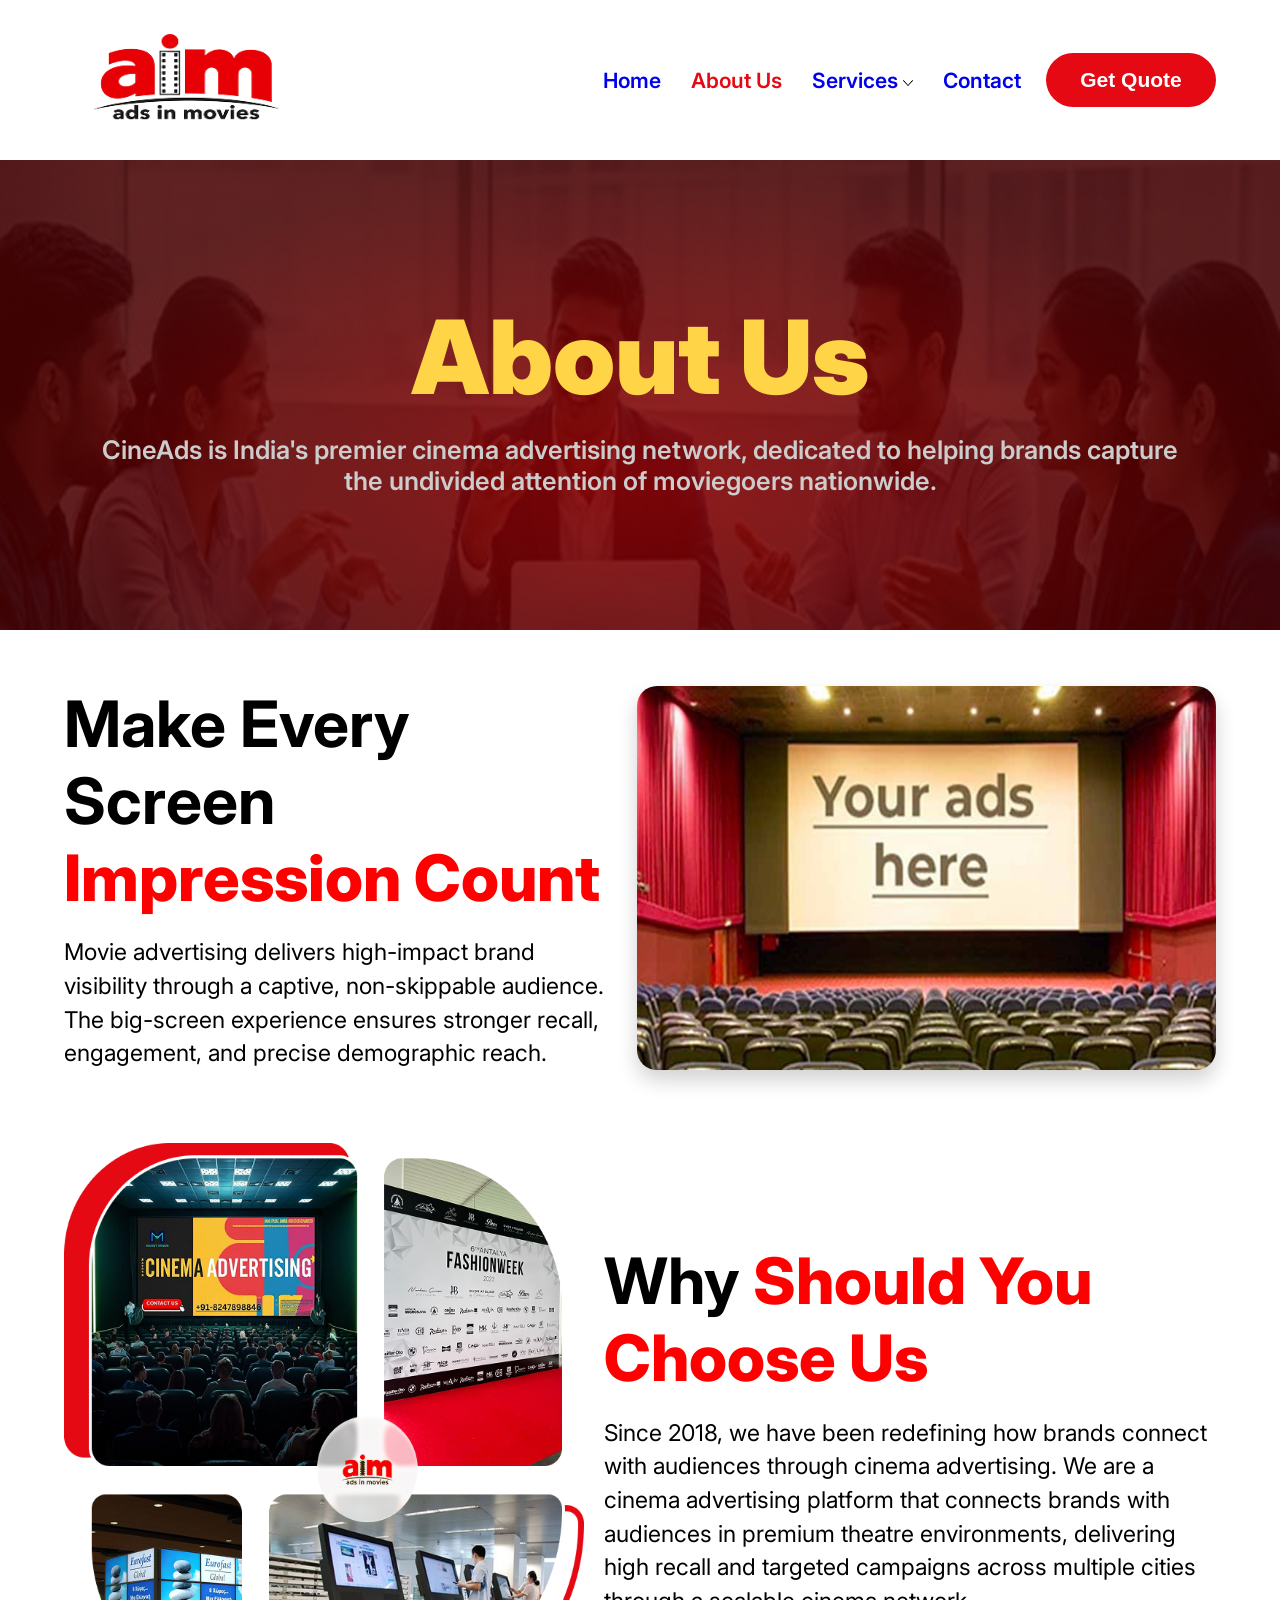
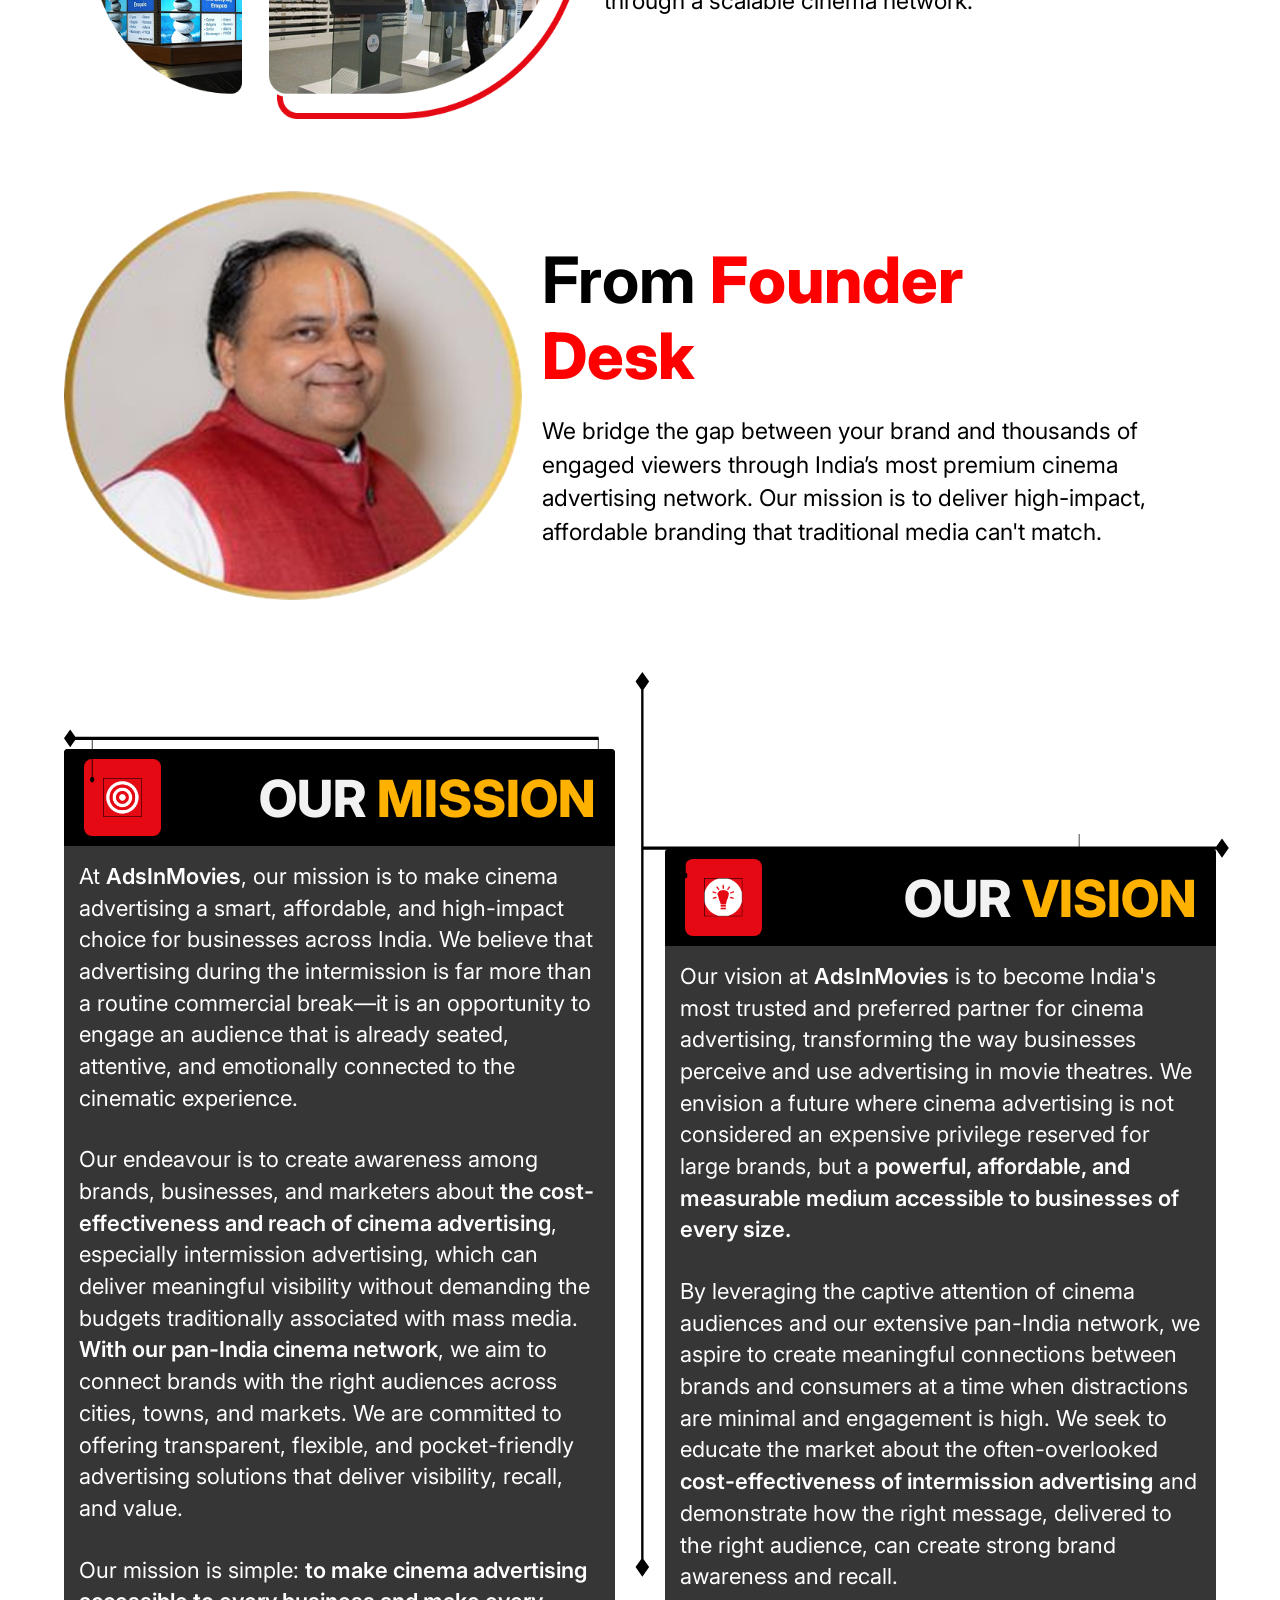
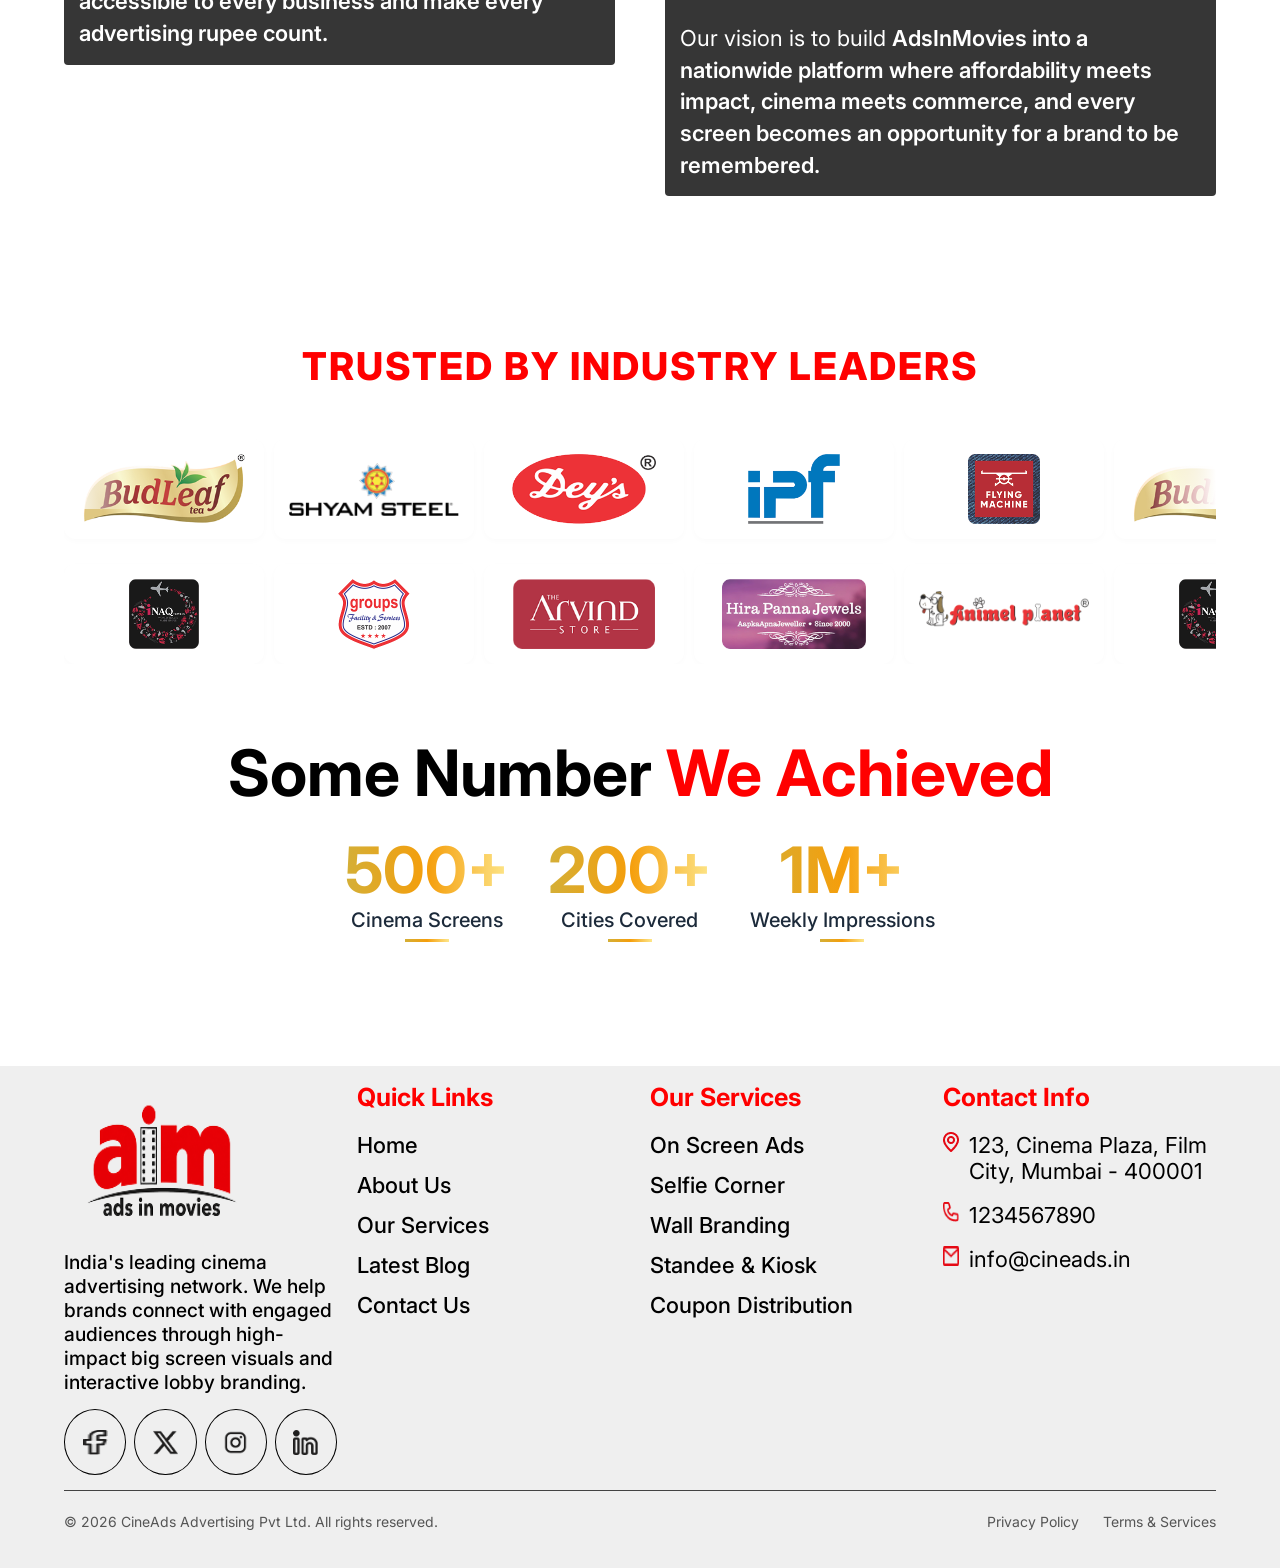
==== commit af813eb6: "add new updated style" ====
--- a/About.html
+++ b/About.html
@@ -222,6 +222,16 @@
                     <div class="slide"><img src="./images/Frame 206.png" alt="Dey's"></div>
                     <div class="slide"><img src="./images/Frame 207.png" alt="IPF"></div>
                     <div class="slide"><img src="./images/Frame 208.png" alt="Flying Machine"></div>
+                     <div class="slide"><img src="./images/LOGO 1 1.png" alt="BudLeaf"></div>
+                    <div class="slide"><img src="./images/Frame 205.png" alt="Shyam Steel"></div>
+                    <div class="slide"><img src="./images/Frame 206.png" alt="Dey's"></div>
+                    <div class="slide"><img src="./images/Frame 207.png" alt="IPF"></div>
+                    <div class="slide"><img src="./images/Frame 208.png" alt="Flying Machine"></div>
+                    <div class="slide"><img src="./images/LOGO 1 1.png" alt="BudLeaf"></div>
+                    <div class="slide"><img src="./images/Frame 205.png" alt="Shyam Steel"></div>
+                    <div class="slide"><img src="./images/Frame 206.png" alt="Dey's"></div>
+                    <div class="slide"><img src="./images/Frame 207.png" alt="IPF"></div>
+                    <div class="slide"><img src="./images/Frame 208.png" alt="Flying Machine"></div>
                 </div>
 
                 <!-- Row 2: Moves Right -->
@@ -237,6 +247,16 @@
                     <div class="slide"><img src="./images/LOGO 8 2.png" alt="The Arvind Store"></div>
                     <div class="slide"><img src="./images/LOGO 9 1.png" alt="Hira Panna Jewels"></div>
                     <div class="slide"><img src="./images/Frame 213.png" alt="Animel Planet"></div>
+                    <div class="slide"><img src="./images/LOGO 6 1.png" alt="NAQ"></div>
+                    <div class="slide"><img src="./images/LOGO 7 1.png" alt="Groups"></div>
+                    <div class="slide"><img src="./images/LOGO 8 2.png" alt="The Arvind Store"></div>
+                    <div class="slide"><img src="./images/LOGO 9 1.png" alt="Hira Panna Jewels"></div>
+                    <div class="slide"><img src="./images/Frame 213.png" alt="Animel Planet"></div>
+                    <div class="slide"><img src="./images/LOGO 6 1.png" alt="NAQ"></div>
+                    <div class="slide"><img src="./images/LOGO 7 1.png" alt="Groups"></div>
+                    <div class="slide"><img src="./images/LOGO 8 2.png" alt="The Arvind Store"></div>
+                    <div class="slide"><img src="./images/LOGO 9 1.png" alt="Hira Panna Jewels"></div>
+                    <div class="slide"><img src="./images/Frame 213.png" alt="Animel Planet"></div>
                 </div>
 
             </div>
--- a/style.css
+++ b/style.css
@@ -145,17 +145,13 @@
 
  /* Home Section Style Start Here..*/
 
- /* .hero-content {
-  max-width: 690px;
-} */
-
 .hero{
   width: 100%;
   position: relative;
 }
 .hero img{
    width: 100%;
-    height: clamp(50rem,80vw,100rem);
+  height: clamp(50rem,80vw,100rem);
 }
 .hero-overlay {
   position: absolute;
@@ -269,10 +265,6 @@
   color: #000;
 }
 
-/* =========================
-   WHY CHOOSE SECTION
-========================= */
-
 .homeSectionOne{
   width: 100%;
    padding: var(--common-padding);
@@ -357,16 +349,12 @@
   transition: all 0.3s ease;
 }
 
-/* Arrow */
-
 .view-services img {
   width: clamp(1.2rem,1.6vw,1.9rem);
     height: clamp(1.2rem,1.6vw,1.9rem);
   transition: transform 0.3s ease;
 }
 
-/* Hover */
-
 .view-services:hover {
   color: #c90008;
 }
@@ -379,27 +367,19 @@
   grid-template-columns: repeat(auto-fit, minmax(250px,1fr));
   gap: 14px;
 }
-
-/* =========================
-   SERVICE CARD
-========================= */
 
 .service-card {
   background: rgba(25, 25, 25, 1);
   border-radius: 11px;
   padding: clamp(1.2rem,1.5vw,1.8rem);
   cursor: pointer;
- 
 }
 
 .service-image {
   width: 100%;
-  /* height: 100%; */
   overflow: hidden;
   border-radius: 19px;
 }
-
-/* Image */
 
 .service-image img {
   width: 100%;
@@ -444,15 +424,10 @@
   transition: all 0.3s ease;
 }
 
-/* Arrow */
-
 .explore-link i {
   font-size: 12px;
   transition: transform 0.3s ease;
 }
-
-/* Hover */
-
 .explore-link:hover {
   color: #ffffff;
 }
@@ -466,7 +441,6 @@
 .cta-section {
   width: 100%;
   padding: clamp(3rem,5vw,10rem) clamp(1rem,1.5vw,2rem);
-  /* Dotted background pattern */
   background-image: radial-gradient(
     rgba(229, 9, 20, 1) 0%,
      rgba(127, 5, 11, 1) 100%, 1.5px,
@@ -486,12 +460,10 @@
   font-size: clamp(1.4rem,2vw,3rem);
   color: rgba(184, 184, 184, 1);
   font-weight: 700;
-  margin-bottom: 40px;
-}
-
-/* Buttons Container */
+  margin-bottom: clamp(2rem,3vw,4rem);
+}
+
 .cta-buttons {
-  display: inline-block;
     margin-top: 20px;
 }
 
@@ -674,9 +646,6 @@
  .founder-image img {
    width: 100%;
    height: 100%;
-   border-radius: 50%;
-   border: 2px solid #d5a63a;
-   box-shadow: 0 8px 20px rgba(0, 0, 0, 0.15);
  }
 
  /* mission section start */
@@ -693,8 +662,7 @@
   justify-content: space-between;
   gap: 50px;
   position: relative;
-  z-index: 1;
-  margin: 100px 0px;
+  margin: clamp(4rem,6vw,10rem) 0px;
 }
 /* Card Wrapper & Hanging Rod */
 .mv-card-wrapperOne {
@@ -702,30 +670,25 @@
   display: flex;
   flex-direction: column;
   align-items: center;
-  position: relative;
-  z-index: 1;
+  
 }
 .mv-card-wrapperTwo {
   flex: 1;
   display: flex;
   flex-direction: column;
-  align-items: end;
-  position: relative;
-  z-index: 1;
   margin-top: 100px;
 }
 .missionBorderDiv {
     position: absolute;
-    bottom: 5px;
-    left: 0;
-    width: 100%;
+    top: -10;
+    left: -10;
+    width: 91%;
     height: 905px;
     z-index: 10;
     pointer-events: none;
 }
 
 .missionBorderDiv .missionBorder {
-    display: block;
     width: 100%;
     height: 100%;
 }
@@ -735,7 +698,6 @@
   background-color: rgba(54, 54, 54, 1);
   color: #f2f2f2;
   border-radius: 4px;
-  box-shadow: 0 15px 35px rgba(0, 0, 0, 0.2);
 }
 
 /* Card Header Styles */
@@ -758,7 +720,6 @@
   display: flex;
   justify-content: center;
   align-items: center;
-  flex-shrink: 0;
 }
 .icon-box-card img{
   width: clamp(2rem,3vw,5.8rem);
@@ -771,17 +732,12 @@
 .card-header h3 span{
   color: rgba(255, 177, 0, 1);
 }
-/* Card Body Typography */
 .card-body p {
   font-size: clamp(1.4rem, 1.8vw, 2.2rem);
-   line-height: 1.90;
+   line-height: 144%;
    font-weight: 400;
    color: rgba(255, 255, 255, 1);
    padding: 15px;
-}
-
-.card-body p:last-child {
-  margin-bottom: 0;
 }
 
 .card-body strong {
@@ -798,11 +754,9 @@
     gap: 20px;
   }
 .mv-card-wrapperOne {
-  
   margin-top: 10px;
 }
 .mv-card-wrapperTwo {
-  
   margin-top: 50px;
 }
   .mv-card-wrapper {
@@ -812,13 +766,11 @@
     display: none;
   }
 }
- 
-
  .trusted-section {
   width: 100%;
   padding: var(--common-padding);
   text-align: center;
-  margin: 5rem 0px;
+  margin: clamp(1.5rem,3vw,5rem) 0px;
 }
 
 /* Title */
@@ -847,7 +799,8 @@
   position: absolute;
   top: 0;
   bottom: 0;
-  width: 120px;
+  width:clamp(7rem,6vw,6rem);
+  height: clamp(7rem,6vw,6rem);
   z-index: 2;
   pointer-events: none;
 }
@@ -863,7 +816,7 @@
 /* Tracks */
 .slider-track {
   display: flex;
-  gap: 30px;
+  gap: 10px;
   width: max-content;
   align-items: center;
 }
@@ -879,21 +832,19 @@
 
 /* Individual Slide Card Style */
 .slide {
-  width: 200px;
-  height: 100px;
+  width: clamp(10rem,18vw,20rem);
+  height: clamp(6rem,8vw,10rem);
   display: flex;
   justify-content: center;
   align-items: center;
-  background: #ffffff;
-  border: 1px solid #f0f0f0;
   border-radius: 12px;
   padding: 15px;
   box-shadow: 0 2px 6px rgba(0, 0, 0, 0.02);
 }
 
 .slide img {
-  max-width: 100%;
-  max-height: 100%;
+  width: 100%;
+  height: 100%;
   object-fit: contain;
 }
 
@@ -920,7 +871,7 @@
  .stats-section {
    padding: 20px var(--common-padding);
    text-align: center;
-   margin: 35px 0px;
+   margin: clamp(2rem,3vw,3.5rem) 0px;
  }
 
  .stats-section h2 {
@@ -936,9 +887,9 @@
  .stats-row {
    display: flex;
    justify-content: center;
-   gap: 40px;
+   gap: clamp(2.5rem,3vw,4rem);
    flex-wrap: wrap;
-   margin: 25px 0px;
+   margin: clamp(2rem,2vw,2.5rem) 0px;
  }
 
  .stat {
@@ -989,7 +940,7 @@
    gap: 20px;
    padding: var(--common-padding);
    width: 100%;
-   margin: 30px 0px;
+   margin: clamp(1.8rem,2vw,3rem) 0px;
  }
 
  .servicesText {
@@ -1317,7 +1268,6 @@
  }
 
  .contactFormDiv {
-   padding: var(--common-padding);
    width: 100%;
  }
 
@@ -1560,7 +1510,7 @@
     left: 0;
     z-index: 20;
       width: 100%;
-      height: 100%;
+      height: 100vh;
       background-color: rgba(255, 255, 255, 0.719);
       display: flex;
       flex-direction: column;
@@ -1633,11 +1583,6 @@
      flex-wrap: wrap;
    }
 
-   .marquee-track img {
-     width: 8rem;
-     height: 5rem;
-     margin-left: 60px;
-   }
  }
 
  @media (max-width: 580px) {
@@ -1689,5 +1634,4 @@
    .gallery-item.small {
      grid-column: span 1;
    }
-   
  }
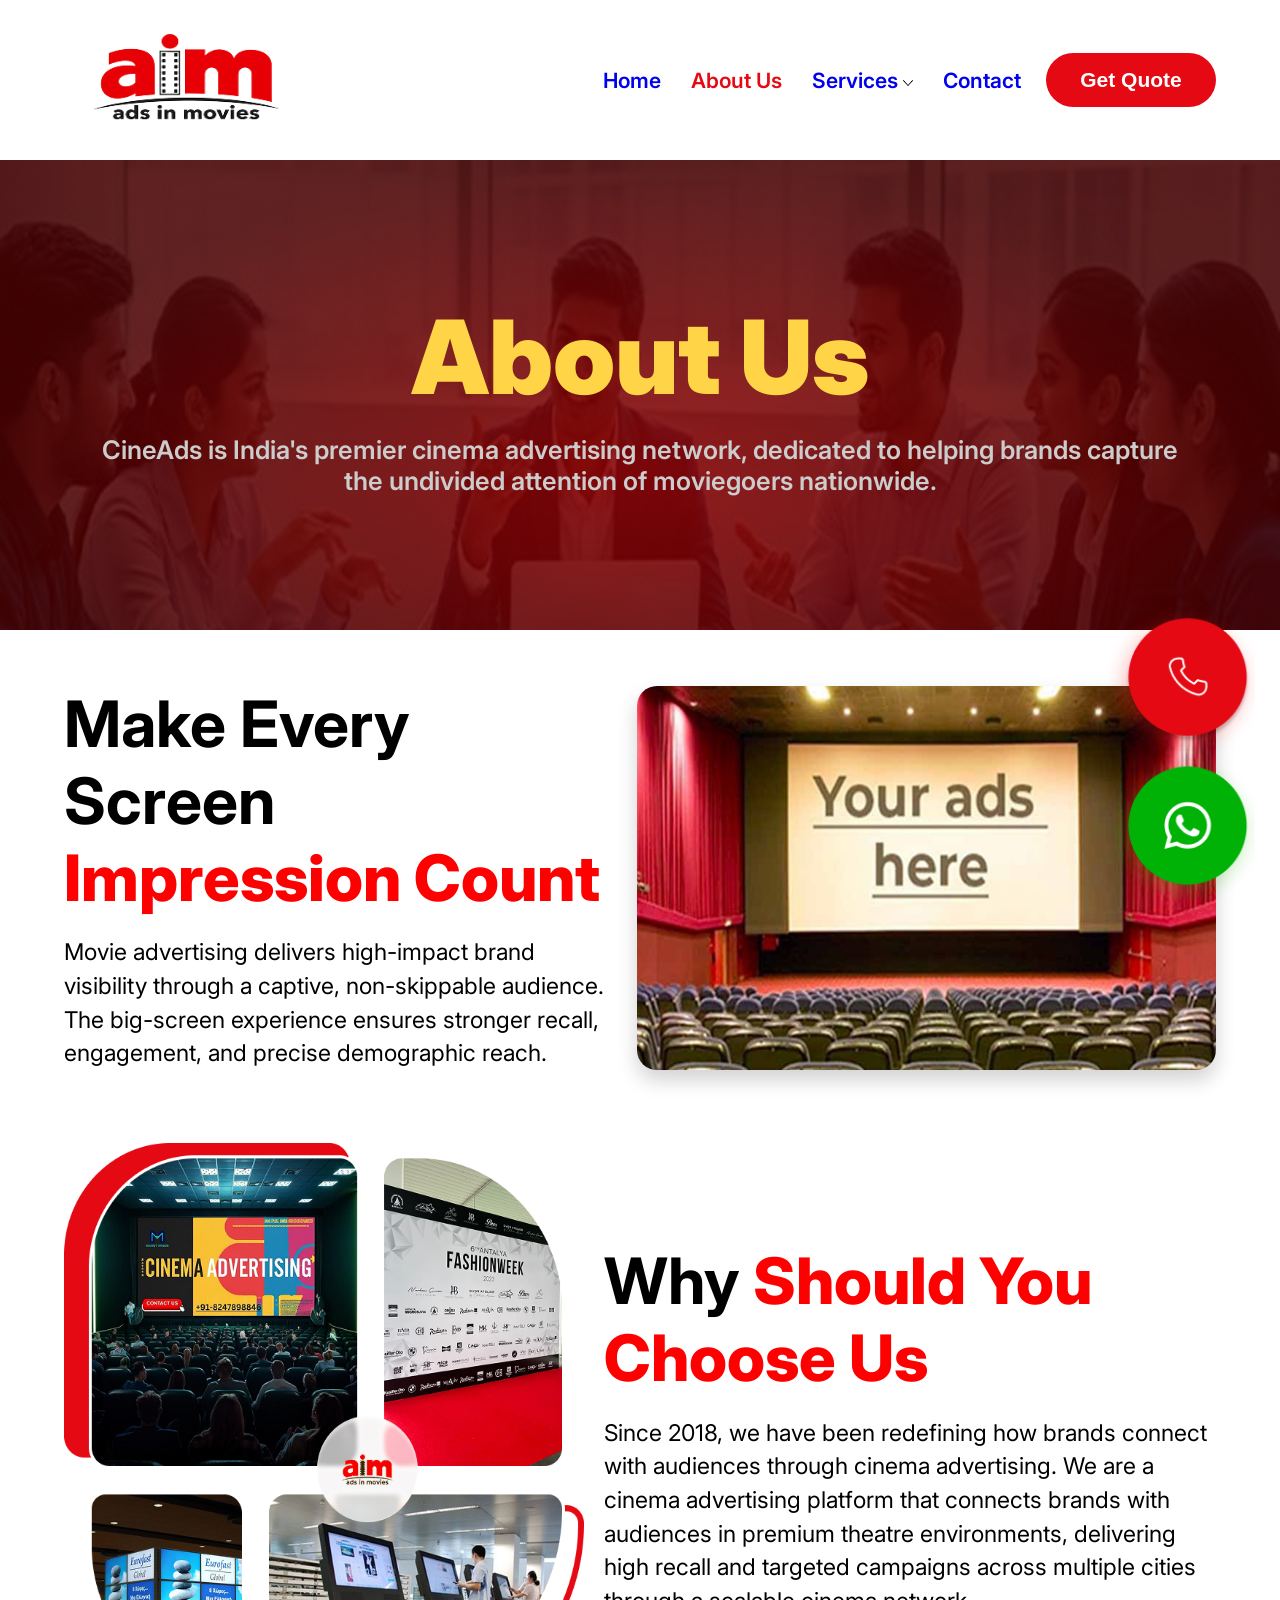
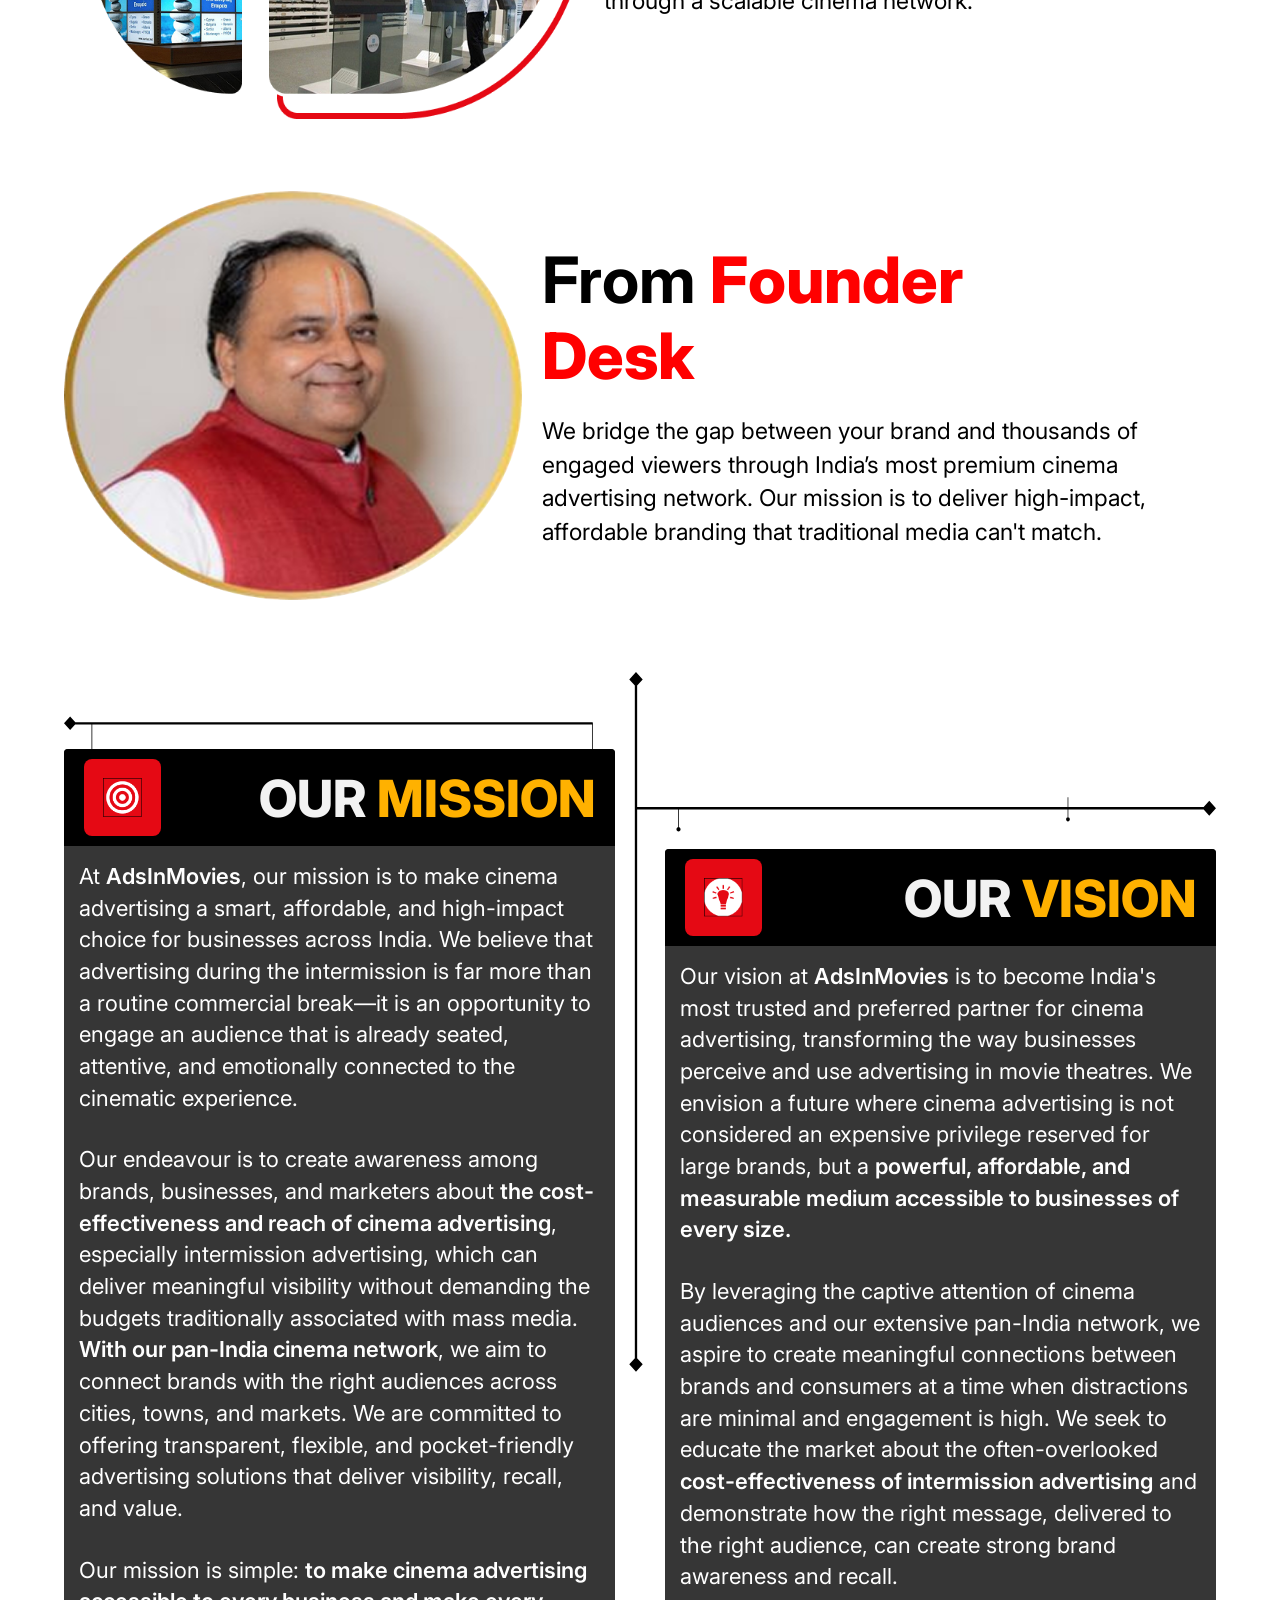
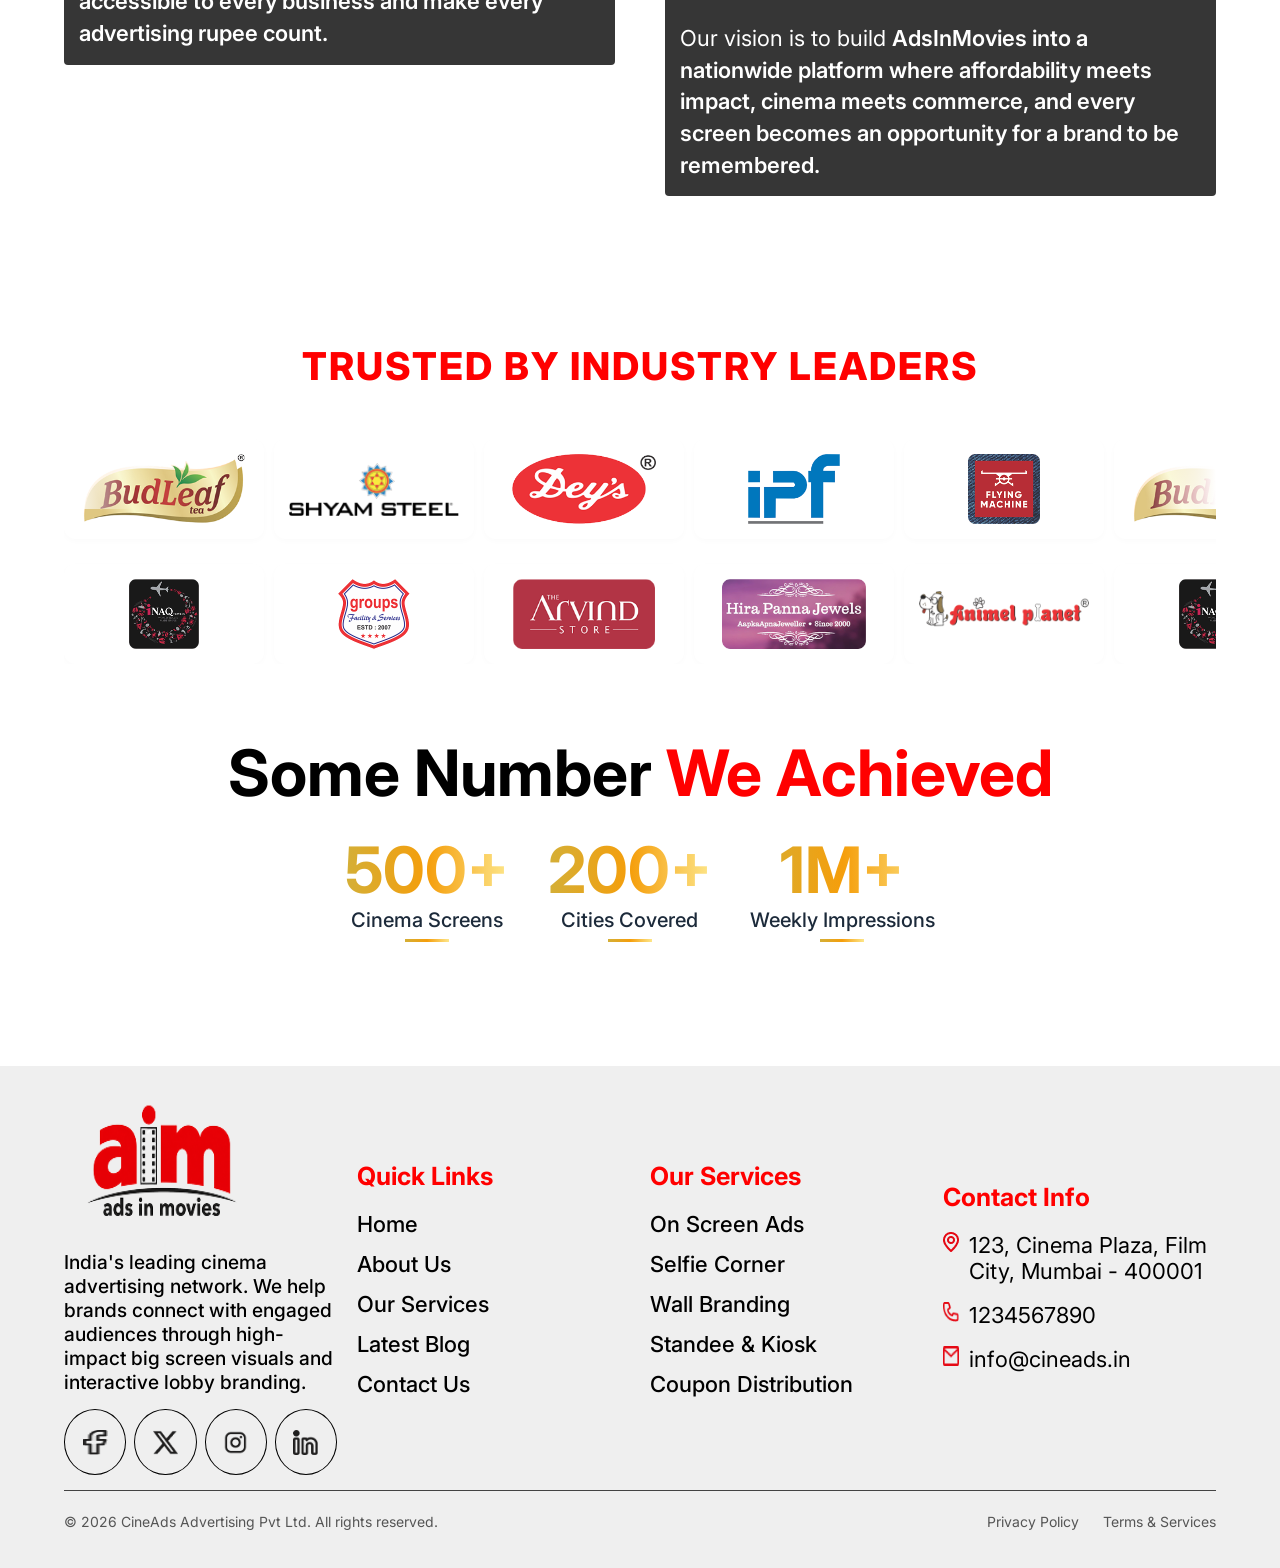
==== commit b72ead6d: "add third new updated style" ====
--- a/About.html
+++ b/About.html
@@ -10,28 +10,32 @@
     href="https://fonts.googleapis.com/css2?family=Material+Symbols+Outlined:opsz,wght,FILL,GRAD@20..48,100..700,0..1,-50..200" />
 </head>
 <body>
+  <div class="featureDiv">
+    <img src="./images/Frame 71.png" alt="call icon">
+    <img src="./images/Group 80.png" alt="whatsapp icon">
+  </div>
   <header class="headerContainer">
     <div class="logo-container">
       <img src="./images/logoImg.png" alt="aim movies logo image">
     </div>
     <nav>
       <ul class="nav-links" id="navLinks">
-        <li><a href="/Home.html">Home</a></li>
-        <li><a href="/About.html" class="active">About Us</a></li>
-        <li class="dropdownMenu"><a href="/Services.html">Services
+        <li><a href="Home.html">Home</a></li>
+        <li><a href="About.html" class="active">About Us</a></li>
+        <li class="dropdownMenu"><a href="Services.html">Services
           </a>
           <img src="./images/dropDownIcon.png" alt="this is dropdown Icon image" class="dropdownIcon"
             onclick="toggleDropDown()">
           <ul id="dropdownUl" class="dropdown-Ul">
-            <li><a href="#">Kiosk</a></li>
-            <li><a href="#">Standee</a></li>
-            <li><a href="#">Selfie Corner</a></li>
-            <li><a href="#">Wall Branding</a></li>
-            <li><a href="#">On Screen Ads</a></li>
-            <li><a href="#">Coupon Distribution</a></li>
+            <li><a href="ServiceSubPage.html">Kiosk</a></li>
+            <li><a href="ServiceSubPage.html">Standee</a></li>
+            <li><a href="ServiceSubPage.html">Selfie Corner</a></li>
+            <li><a href="ServiceSubPage.html">Wall Branding</a></li>
+            <li><a href="ServiceSubPage.html">On Screen Ads</a></li>
+            <li><a href="ServiceSubPage.html">Coupon Distribution</a></li>
           </ul>
         </li>
-        <li><a href="/Contact.html">Contact</a></li>
+        <li><a href="Contact.html">Contact</a></li>
       </ul>
       <button class="btn-quote">Get Quote</button>
       <div id="hamburgerIcon" class="hamburgerIconWrapper">
--- a/style.css
+++ b/style.css
@@ -36,6 +36,23 @@
  a {
    text-decoration: none;
  }
+ /* call and WhatsApp Button Style Start Here*/
+ .featureDiv{
+  position: fixed;
+  display: flex;
+  right: 0;
+  padding-right: clamp(1.2rem,2vw,2.5rem);
+  bottom: 0;
+  flex-direction: column;
+  z-index: 100;
+  align-items: end;
+}
+.featureDiv img{
+   cursor: pointer;
+  width: clamp(7rem,12vw,100%);
+  height: clamp(7rem,12vw,100%);
+ }
+  /* call and WhatsApp Button Style End Here*/
 
  /* Header Style Start Here ..*/
 
@@ -324,8 +341,7 @@
 .services-header {
   display: flex;
   justify-content: end;
-  align-items: center;
-  
+  align-items: center;  
 }
 .services-section h2 {
   text-align: center;
@@ -341,7 +357,7 @@
 .view-services {
   display: flex;
   align-items: center;
-  gap: 7px;
+  gap: 10px;
   color: #ed111b;
   font-size: clamp(1.4rem,1.8vw,2.3rem);
   font-weight: 700;
@@ -365,7 +381,7 @@
 .services-grid {
   display: grid;
   grid-template-columns: repeat(auto-fit, minmax(250px,1fr));
-  gap: 14px;
+  gap: 20px;
 }
 
 .service-card {
@@ -413,32 +429,34 @@
   font-size: clamp(1.4rem,1.6vw,1.8rem);
   font-weight: 400;
 }
-.explore-link {
+.serviceArrowIcon{
+  width: clamp(0.5rem,0.7vw,0.7rem);
+  height: clamp(1rem,1.3vw,1.3rem);
+}
+.serviceCardBtn{
   display: flex;
   align-items: center;
-  margin-top: 15px;
-  gap: 15px;
-  color: #ffc400;
-  font-size: clamp(1.4rem,1.6vw,1.8rem);
+  gap: 10px;
+}
+.serviceCardBtn span{
+  font-size: clamp(1.3rem,1.5vw,1.8rem);
   font-weight: 700;
-  transition: all 0.3s ease;
-}
-
-.explore-link i {
-  font-size: 12px;
-  transition: transform 0.3s ease;
-}
-.explore-link:hover {
-  color: #ffffff;
-}
-
-.explore-link:hover i {
-  transform: translateX(4px);
-  color: #ffc400;
-}
-
-
-.cta-section {
+  color: rgba(204, 156, 0, 1);
+}
+.service-card:hover .serviceArrowIcon{
+  transform: translateX(10px);
+}
+.cta-section{
+  position: relative;
+  width: 100%;
+  height: clamp(30rem,50vw,66rem);
+  text-align: center;
+}
+.cta-section img{
+width: 100%;
+  height: 100%;
+}
+.subPageCampaignSec {
   width: 100%;
   padding: clamp(3rem,5vw,10rem) clamp(1rem,1.5vw,2rem);
   background-image: radial-gradient(
@@ -449,22 +467,26 @@
      margin: clamp(2rem,5vw,10rem) 0px;
   text-align: center;
 }
-.cta-section h2 {
+.cta-content{
+  position: absolute;
+  inset: 0;
+  display: flex;
+  flex-direction: column;
+  align-items: center;
+  justify-content: center;
+}
+.cta-content h2 {
   font-size: clamp(3rem,6vw,9.6rem);
   font-weight: 900;
   color: rgba(255, 255, 255, 1);
   margin-bottom: 16px;
 }
 
-.cta-section p {
+.cta-content p {
   font-size: clamp(1.4rem,2vw,3rem);
   color: rgba(184, 184, 184, 1);
   font-weight: 700;
-  margin-bottom: clamp(2rem,3vw,4rem);
-}
-
-.cta-buttons {
-    margin-top: 20px;
+  margin-bottom: clamp(2rem,5vw,6rem);
 }
 
 .cta-buttons a {
@@ -522,7 +544,15 @@
    color: var(--text-secondary);
    margin-bottom: 15px;
  }
-
+.subHeroTitle{
+  font-size: var(--HeroTitle-size);
+   font-weight: 700;
+  font-style: italic;
+  color: rgba(255, 255, 255, 1);
+}
+.subHeroTitle span{
+  color: rgba(245, 188, 0, 1);
+}
  .hero-subtitle {
    font-size: var(--HeroPara-size);
    max-width: 110rem;
@@ -682,8 +712,8 @@
     position: absolute;
     top: -10;
     left: -10;
-    width: 91%;
-    height: 905px;
+    width: 90%;
+    height: 900px;
     z-index: 10;
     pointer-events: none;
 }
@@ -745,27 +775,6 @@
   font-weight: 600;
 }
 
-/* Responsive Design */
-@media (max-width: 992px) {
-  .mv-container {
-    width: 100%;
-    flex-direction: column;
-    align-items: center;
-    gap: 20px;
-  }
-.mv-card-wrapperOne {
-  margin-top: 10px;
-}
-.mv-card-wrapperTwo {
-  margin-top: 50px;
-}
-  .mv-card-wrapper {
-    width: 100%;
-  }
-  .missionBorderDiv{
-    display: none;
-  }
-}
  .trusted-section {
   width: 100%;
   padding: var(--common-padding);
@@ -992,7 +1001,6 @@
  .servicesImageWrapper {
    width: clamp(25rem, 40vw, 62.6rem);
    height: clamp(20rem, 25vw, 35.2rem);
-   margin: auto;
  }
 
  .servicesImageWrapper img {
@@ -1217,6 +1225,255 @@
  }
 
  /* Service Section Style Ends Here .. */
+/* Service Sub Page Style Start Here .. */
+.subPageLinkText{
+  padding: var(--common-padding);
+}
+.subPageLinkText a{
+  color: rgba(54, 54, 54, 1);
+  font-size: clamp(1.4rem,2vw,3rem);
+}
+.subPageLinkText a:hover{
+  color: #000;
+  transform: translateX(10px);
+}
+.subPageLinkText img{
+  width: clamp(1.5rem,2.5vw,3rem);
+    height: clamp(1.5rem,2.5vw,3rem);
+}
+.subPageCampaignSec{
+  display: flex;
+  flex-direction: column;
+  gap: 15px;
+}
+.subPageCampaignSec h2{
+  font-weight: 900;
+  font-size: clamp(2rem,3vw,6rem);
+  color: rgba(255, 255, 255, 1);
+}
+.subPageCampaignSec p{
+  font-size: clamp(1.4rem,1.8vw,2.4rem);
+  font-weight: 600;
+  color: rgba(184, 184, 184, 1);
+}
+.subPageCampaignSec button{
+  width: clamp(15rem,25vw,33rem);
+  border-radius: 61px;
+  height: clamp(5rem,8vw,10rem);
+  border: 2px solid rgba(255, 212, 71, 1);
+   margin: 20px auto;
+     background-color: rgba(0, 0, 0, 1);
+     cursor: pointer;
+}
+.subPageCampaignSec button span{
+  font-size: clamp(1.5rem,2vw,2.8rem);
+  background: linear-gradient(90deg,
+       rgba(204, 156, 0, 1) 0%,
+       rgba(224, 172, 0, 1) 9%,
+       rgba(245, 188, 0, 1) 18%,
+       rgba(255, 203, 31, 1) 27%,
+       rgba(255, 212, 71, 1) 36%,
+       rgba(255, 226, 133, 1) 45%,
+       rgba(255, 226, 133, 1) 55%,
+       rgba(255, 212, 71, 1) 64%,
+       rgba(255, 203, 31, 1) 73%,
+       rgba(245, 188, 0, 1) 82%,
+       rgba(224, 172, 0, 1) 91%,
+       rgba(204, 156, 0, 1) 100%);
+   -webkit-background-clip: text;
+   -webkit-text-fill-color: transparent;
+   background-clip: text;
+}
+.subPageCampaignSec button:hover{
+  background-color: var(--text-secondary);
+  border: 2px solid #000;
+}
+.subPageCampaignSec button:hover span{
+  background: linear-gradient(to right, #000, #000);
+  -webkit-background-clip: text;
+   -webkit-text-fill-color: transparent;
+   background-clip: text;
+}
+
+.servicesSubSection{
+  padding: var(--common-padding);
+  width: 100%;
+}
+.servicesSubGrid{
+  display: grid;
+  grid-template-columns: repeat(2 , 1fr);
+  gap: 25px;
+}
+.servicesSubCard{
+  background: rgba(25, 25, 25, 1);
+  border-radius: 11px;
+  padding: clamp(1.5rem,1.8vw,2.5rem);
+  cursor: pointer;
+}
+.servicesSubCard:hover{
+  box-shadow: 0px 0px 6px 3px var(--text-primary);
+}
+.serviceSubImage {
+  width: 100%;
+  overflow: hidden;
+  border-radius: 19px;
+  border: 1px solid rgba(154, 154, 154, 1);
+}
+
+.serviceSubImage img {
+  width: 100%;
+  height: 100%;
+  object-fit: cover;
+    border-radius: 19px;
+  display: block;
+  transition: transform 0.5s ease;
+}
+
+.servicesSubCard:hover .serviceSubImage img {
+  transform: scale(1.04);
+}
+.serviceSubContent{
+  display: flex;
+  flex-direction: column;
+  gap: 15px;
+  padding: clamp(1.4rem,1.8vw,2rem) 0px;
+}
+.serviceSubContent a {
+  color: #ffffff;
+  font-size: clamp(2rem,4vw,6rem);
+  font-weight: 700;
+}
+.servicesSubCard:hover .serviceSubContent a{
+  color: var(--text-primary);
+}
+
+.serviceSubContent p {
+  color: #c2c2c2;
+  font-size: clamp(1.4rem,2vw,2.4rem);
+  font-weight: 400;
+}
+.serviceSubCardIconWrap{
+  display: flex;
+  flex-direction: column;
+  gap: 20px;
+  margin: 15px 0px;
+}
+.serviceSubCardIcon{
+  display: flex;
+  align-items: center;
+  justify-content: start;
+  gap: clamp(0.8rem,1vw,1.5rem);
+}
+.serviceSubCardIcon img{
+  width: clamp(1.6rem,2vw,2.7rem);
+  height: clamp(1.3rem,1.5vw,2.1rem);
+}
+.serviceSubCardIcon span{
+   color: #c2c2c2;
+  font-size: clamp(1.4rem,2vw,2.4rem);
+  font-weight: 400;
+}
+.subArrowIcon{
+  width: clamp(1.5rem,2vw,3rem);
+  height: clamp(1.5rem,2vw,3rem);
+}
+.serviceSubCardBtn{
+  display: flex;
+  align-items: center;
+  gap: 10px;
+}
+.serviceSubCardBtn span{
+  font-size: clamp(1.5rem,2vw,2.8rem);
+  font-weight: 500;
+  color: rgba(204, 156, 0, 1);
+}
+.servicesSubCard:hover .subArrowIcon{
+  transform: translateX(10px);
+}
+.ServiceSubPageDetailsBtn{
+  margin-top: clamp(2rem,3vw,4rem);
+  display: flex;
+  gap: 15px;
+}
+.SubPageDetailsBtn1{
+  padding: clamp(1rem, 1.5vw, 1.5rem) clamp(2rem, 3vw, 3.5rem);
+   border-radius: 63px;
+   font-weight: 800;
+   font-size: clamp(1.3rem, 1.6vw, 1.9rem);
+   cursor: pointer;
+   background-color:  var(--text-primary);
+   border: none;
+   color: rgba(255, 255, 255, 1);
+   transition: transform .15s ease, box-shadow .15s ease;
+}
+.SubPageDetailsBtn1:hover{
+  border: 2px solid var(--text-primary);
+  background-color: rgb(183, 12, 12);
+}
+.blackBtn{
+  background-color: transparent;
+   border: 3px solid rgba(0, 0, 0, 1);
+   color: rgba(0, 0, 0, 1);
+   border-radius: 50px;
+}
+.blackBtn:hover{
+  background-color: #D4AF37;
+    border: 3px solid rgba(0, 0, 0, 1);
+}
+.subBenefitsContainer{
+  width: 100%;
+  padding: var(--common-padding);
+  margin: clamp(2rem,4vw,8rem) 0px;
+}
+.subBenefitsWrapper{
+  max-width: 1150px;
+   margin: 0px auto;
+   display: grid;
+   grid-template-columns: repeat(auto-fit, minmax(200px, 1fr));
+   gap: 25px;
+}
+.subBenefitsCard{
+  display: flex;
+  flex-direction: column;
+  gap: 25px;
+  border: 1px solid #000000;
+  background-color: #fff;
+  padding: 15px;
+  border-radius: 15px;
+}
+.benefitsIconWrapper{
+  display: flex;
+  align-items: center;
+  gap: 25px;
+}
+.benefitsIconWrapper img{
+  width: clamp(2rem,3.5vw,5rem);
+  height: clamp(2rem,3.5vw,5rem);
+}
+.benefitsIconWrapper span{
+  font-weight: 700;
+  color: var(--text-primary);
+  font-size: clamp(1.8rem,3vw,4.6rem);
+}
+.benefitsTextWrapper{
+  padding-left: clamp(0.5rem,1vw,2rem);
+}
+.benefitsText{
+  display: flex;
+  align-items: center;
+  gap: 25px;
+   margin-bottom: clamp(0.6rem,1vw,1.5rem);
+}
+.benefitsText img{
+  width: clamp(1rem,1.5vw,1.7rem);
+  height: clamp(1rem,1.2vw,1.5rem);
+}
+.benefitsText span{
+  font-weight: 600;
+  font-size: clamp(1.6rem,2vw,2.4rem);
+  color: var(--text-primary);
+}
+/*Service Sub Pages Style End Here....*/
 
  /* Contact Section Style Start Here .. */
  .contactDetailsDiv {
@@ -1381,7 +1638,7 @@
    display: grid;
    grid-template-columns: repeat(auto-fit, minmax(200px, 1fr));
    gap: 20px;
-
+   align-items: center;
  }
 
  .footer-col img {
@@ -1481,6 +1738,37 @@
  }
 
  /* Footer Style Ends Here ..*/
+
+ @media (max-width: 1610px) {
+  .missionBorderDiv {
+    height: 850px;
+  }
+ }
+ @media (max-width: 1440px) {
+  .missionBorderDiv {
+    height: 700px;
+  }
+ }
+ @media (max-width: 992px) {
+  .mv-container {
+    width: 100%;
+    flex-direction: column;
+    align-items: center;
+    gap: 20px;
+  }
+.mv-card-wrapperOne {
+  margin-top: 10px;
+}
+.mv-card-wrapperTwo {
+  margin-top: 50px;
+}
+  .mv-card-wrapper {
+    width: 100%;
+  }
+  .missionBorderDiv{
+    display: none;
+  }
+}
  @media (max-width:950px) {
    .missionWrapper {
      flex-direction: column;
@@ -1497,6 +1785,10 @@
  }
 
  @media (max-width: 830px) {
+  .servicesSubGrid{
+  grid-template-columns: repeat(auto-fit, minmax(250px, 1fr));
+  gap: 20px;
+}
    .nav-links {
      display: none;
    }
@@ -1533,7 +1825,9 @@
    .serviceSectionOne {
      flex-direction: column;
    }
-
+   .ServiceSubPageDetailsBtn{
+    justify-content: center;
+   }
    .servicesText {
      width: 100%;
      text-align: center;
@@ -1547,7 +1841,6 @@
    .btn {
      margin: auto;
    }
-
  }
 
  @media (max-width: 768px) {
@@ -1569,7 +1862,9 @@
  }
 
  @media (max-width:800px) {
-
+  .servicesImageWrapper{
+    margin: 0px auto;
+  }
    .aboutSectionOne,
    .aboutSectionTwo,
    .founder {
@@ -1586,6 +1881,19 @@
  }
 
  @media (max-width: 580px) {
+  .hero-container{
+    text-align: center;
+  }
+  .hero-badge{
+    margin: 0px auto;
+  }
+   .benefitHomeCard {
+    align-items: center;
+   }
+   .service-content{
+    align-items: center;
+    text-align: center;
+   }
   .contactFormField1 {
     flex-wrap: wrap;
    }
@@ -1614,6 +1922,9 @@
  }
 
  @media (max-width: 500px) {
+     .ServiceSubPageDetailsBtn{
+      flex-direction: column;
+     }
   .cta-buttons {
   display: flex;
   flex-direction: column;
@@ -1621,7 +1932,7 @@
   }
   .hero-buttons {
     flex-direction: column;
-    align-items: start;
+    align-items: center;
   }
    .gallery {
      grid-template-columns: 1fr;
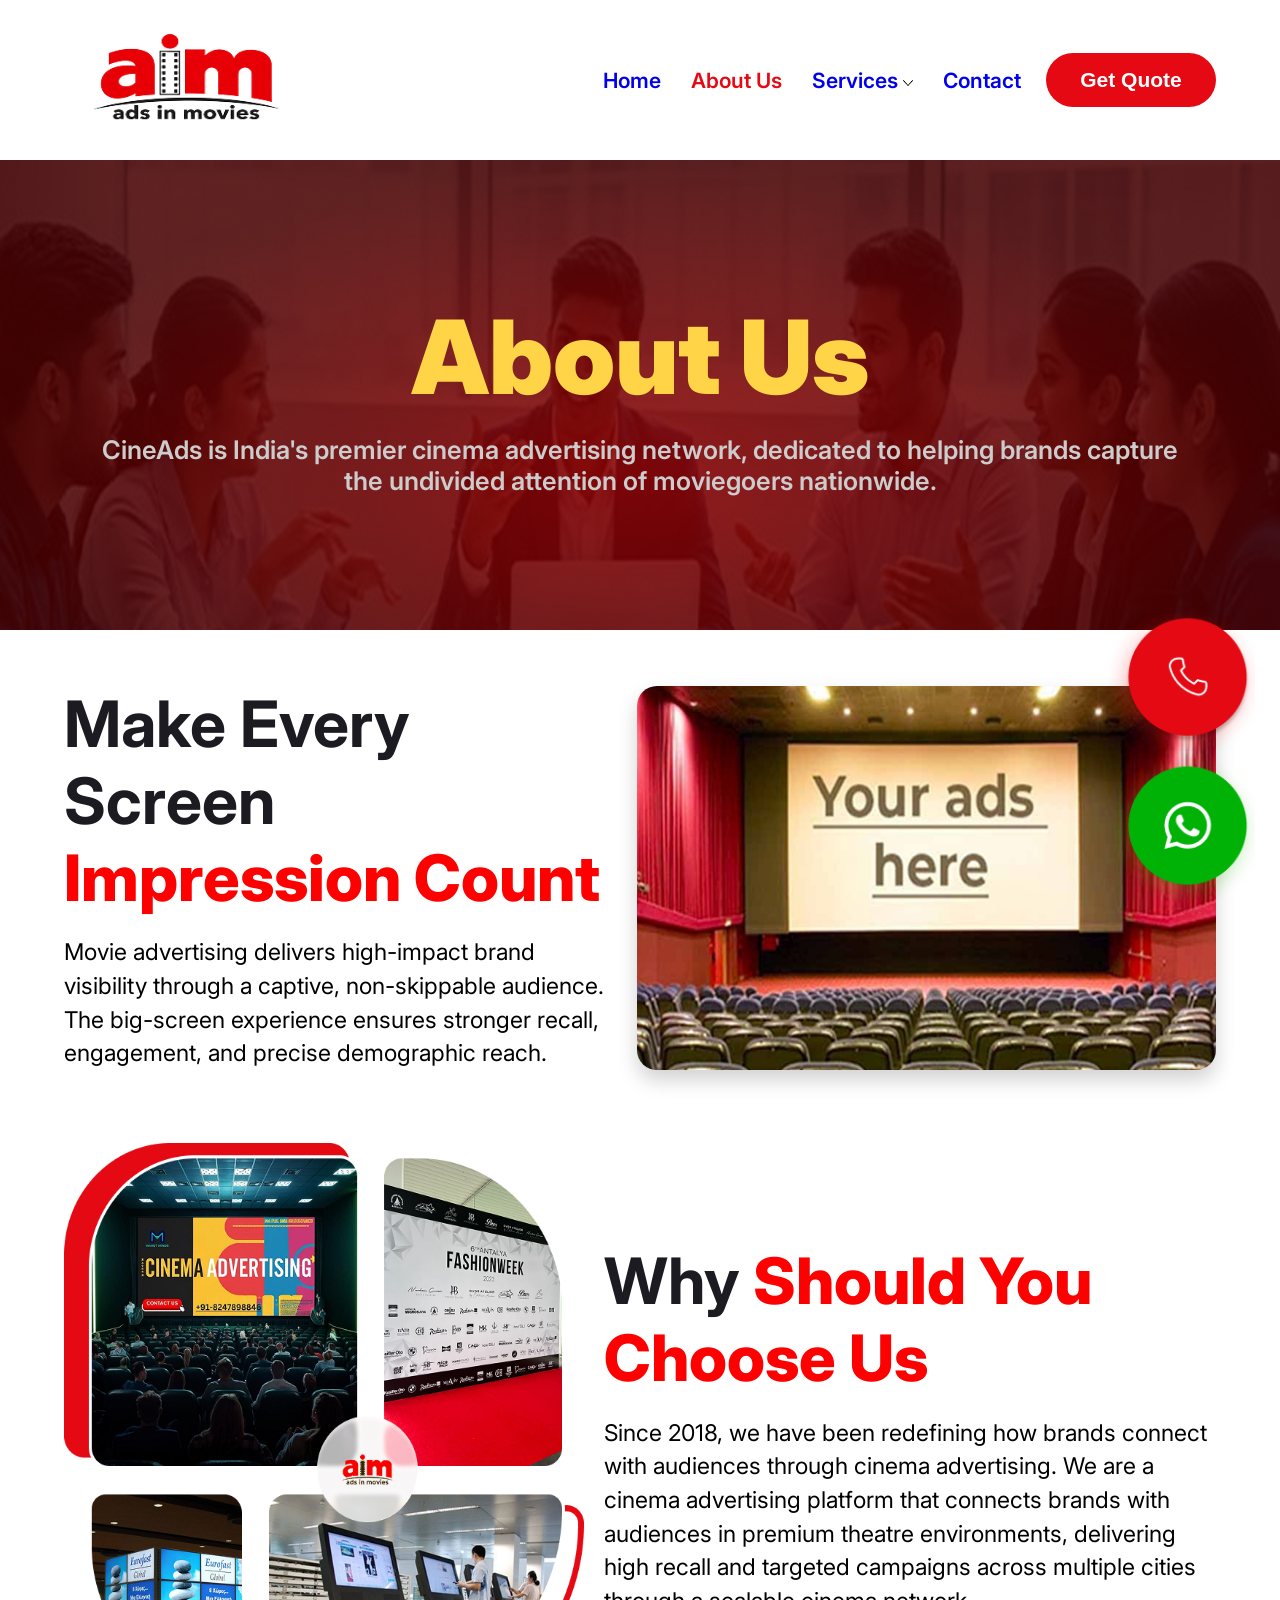
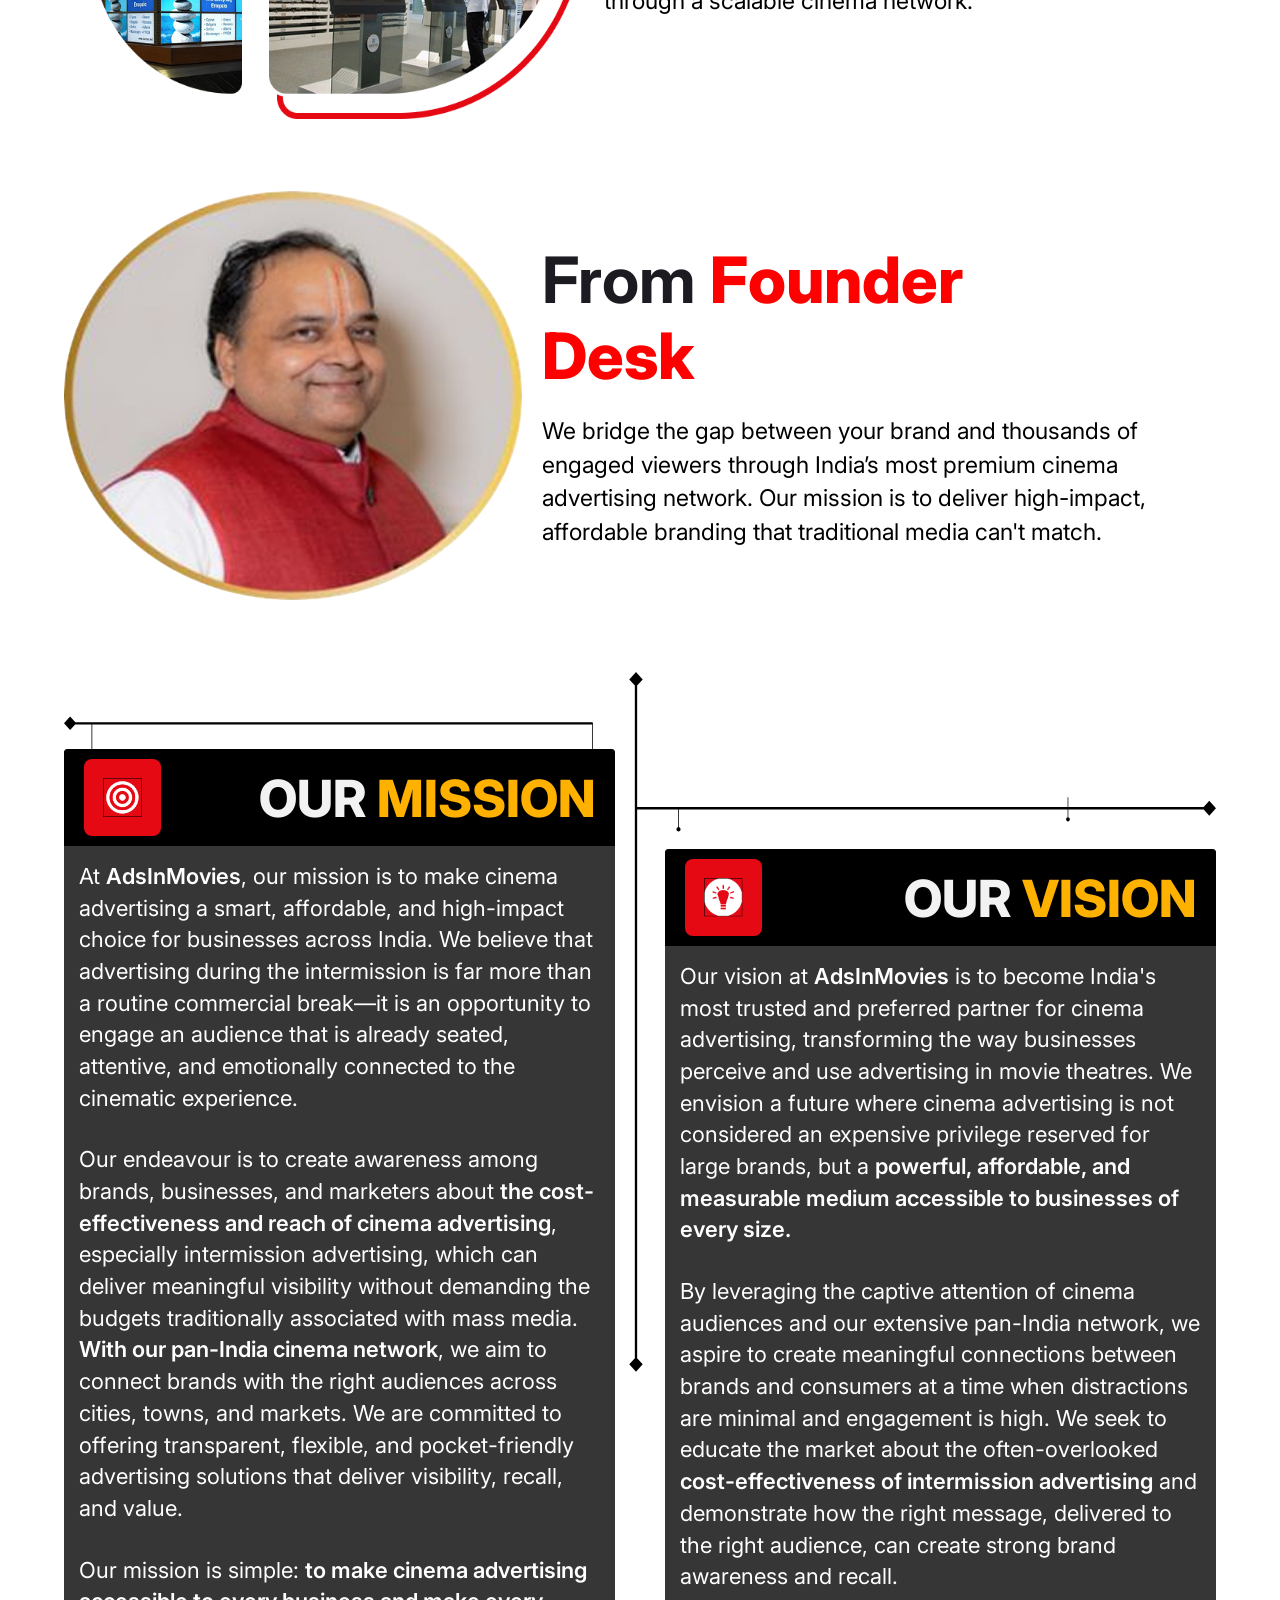
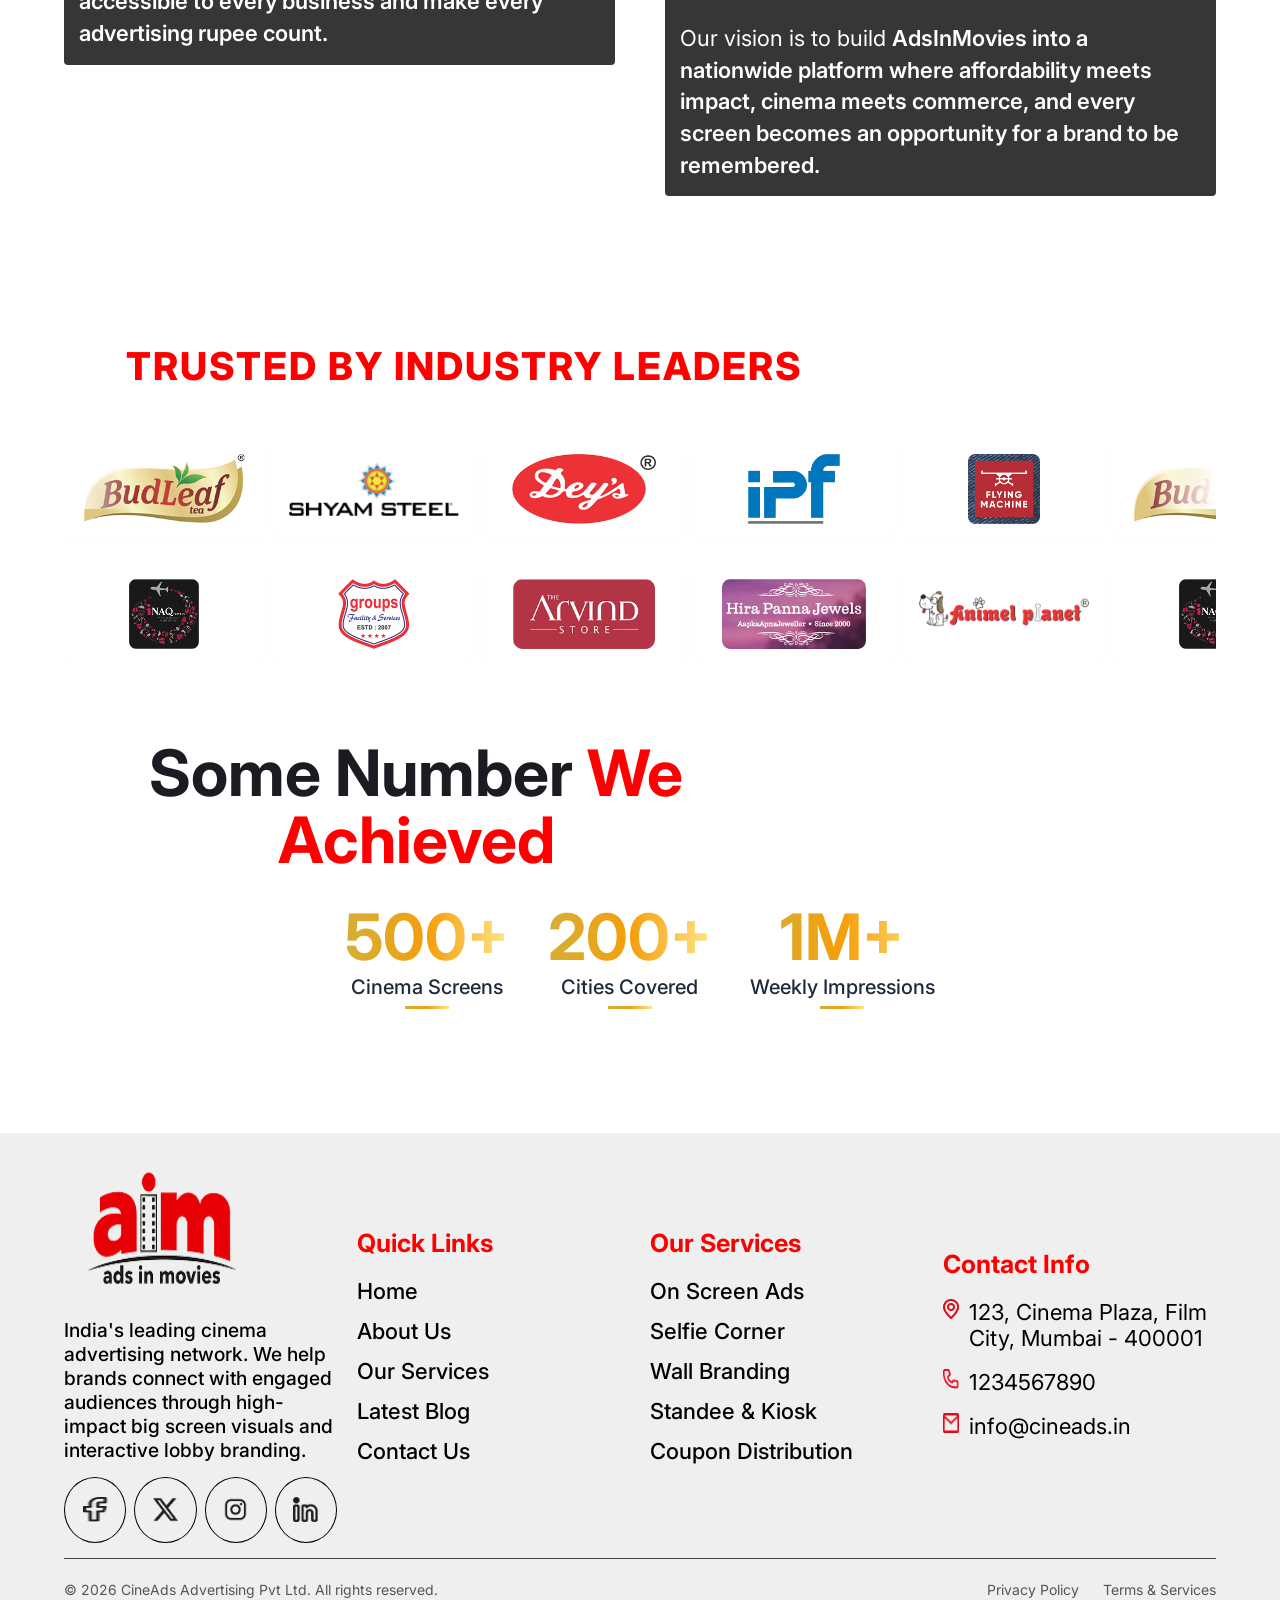
==== commit ed9119d3: "add new page" ====
--- a/About.html
+++ b/About.html
@@ -20,7 +20,7 @@
     </div>
     <nav>
       <ul class="nav-links" id="navLinks">
-        <li><a href="Home.html">Home</a></li>
+        <li><a href="index.html">Home</a></li>
         <li><a href="About.html" class="active">About Us</a></li>
         <li class="dropdownMenu"><a href="Services.html">Services
           </a>
@@ -311,7 +311,7 @@
           <li><a href="#">Home</a></li>
           <li><a href="#">About Us</a></li>
           <li><a href="#">Our Services</a></li>
-          <li><a href="#">Latest Blog</a></li>
+          <li><a href="latestBlog.html">Latest Blog</a></li>
           <li><a href="#">Contact Us</a></li>
         </ul>
       </div>
--- a/style.css
+++ b/style.css
@@ -194,7 +194,7 @@
   justify-content: center;
     margin-bottom: clamp(1.5rem,2vw,3rem);
 }
-.hero h2 {
+.hero-container h2, .blogTextContainer h2 {
   color: #ffffff;
   font-size: clamp(3rem, 7vw, 10rem);
   line-height: 141%;
@@ -202,16 +202,16 @@
     margin-bottom: clamp(1.5rem,2vw,3rem);
 }
 
-.hero h2 span {
+.hero-container h2 span {
   color: #ffc400;
 }
 
-.hero p {
+.hero-container p, .blogTextContainer p {
   color: #e2e2e2;
   font-size: clamp(1.6rem,2.5vw,2.9rem);
   line-height: 173%;
   font-weight: 600;
-    margin-bottom: clamp(1.5rem,2vw,3rem);
+    margin-bottom: clamp(0.5rem,1.5vw,3rem);
 }
 
 .hero p strong {
@@ -569,7 +569,7 @@
    color: rgba(255, 255, 255, 1);
  }
 
- .serviceHeroTitle span {
+ .serviceHeroTitle span, .hero-container h2 span, .blogTextContainer h2 span {
    background: linear-gradient(90deg,
        rgba(204, 156, 0, 1) 0%,
        rgba(224, 172, 0, 1) 9%,
@@ -1627,7 +1627,567 @@
  }
 
  /* Contact Section Style Ends Here .. */
-
+/* latestBlog Page Style Start Here .. */
+.blogImgContainer{
+   position: relative;
+   width: 100%;
+   height: clamp(40rem, 52vw, 59.7rem);
+}
+.blogHeroFlexDiv{
+  display: flex;
+  align-items: start;
+  position: absolute;
+ inset: 0;
+ padding-top: clamp(2rem,3vw,4rem);
+  padding-left: clamp(2rem,3vw,4rem);
+  padding-right: clamp(2rem,3vw,4rem);
+}
+
+.blogTextContainer p{
+  margin-top: clamp(0px,0vw,6rem);
+}
+.blogHeroText{
+    display: flex;
+  gap: clamp(1.2rem,2.5vw,4rem);
+  align-items: center;
+  flex-wrap: wrap;
+}
+
+.blogInput{
+  margin-top: clamp(1.4rem,1.8vw,2rem);
+  align-items: center;
+  display: flex;
+  gap: 10px;
+  border: 2px solid rgba(150, 150, 150, 1);
+  border-radius: 82px;
+  width: clamp(25rem,40vw,55rem);
+  padding: clamp(1rem,1.5vw,2rem);
+}
+.blogInput img{
+  width: clamp(1.5rem,2vw,3rem);
+   height: clamp(1.5rem,2vw,3rem);
+}
+.blogInput input {
+  width: 100%;
+  background-color: transparent;
+  outline: none;
+  border: none;
+   font-size: clamp(1.4rem, 2vw, 2.2rem);
+   font-weight: 400;
+  color: #ffff;
+}
+.advertisingDiv{
+  padding: var(--common-padding);
+     margin-top: clamp(2rem, 3vw, 5rem);
+}
+
+ .wrap{
+    display:grid;
+    grid-template-columns:1.6fr 1fr;
+    gap:32px;
+    }
+
+  .featuredImageBox{
+     position:relative;
+    height: clamp(30rem,50vw,83rem);
+    cursor: pointer;
+  }
+    .featuredImageBox img{
+width: 100%;
+height: 100%;
+border-radius: 35px;
+    }
+    .featuredImageShadow{
+          height: clamp(30rem,50vw,83rem);
+position: absolute;
+bottom: 0;
+width: 100%;
+    }
+.featuredContent{
+  position: absolute;
+  display: flex;
+  flex-direction: column;
+  gap: 20px;
+  bottom: 0;
+  left: 0;
+  padding-left: clamp(1.5rem,2vw,3rem);
+    padding-bottom: clamp(1.5rem,2vw,3rem);
+}
+.featuredContent .featuredBtn{
+  width: max-content;
+   background-color: var(--header-button);
+   color: rgba(255, 255, 255, 1);
+   border: none;
+   padding: 10px clamp(1.5rem,2vw,3rem);
+   cursor: pointer;
+   border-radius: 30px;
+   transition: background-color 0.3s;
+   font-weight: 600;
+   font-size: clamp(1.5rem, 2vw, 2.1rem);
+}
+
+  .featuredContent h2{
+   font-weight: 800;
+    color:rgba(255, 255, 255, 1);
+    font-size:clamp(2rem,4vw,6rem);
+  }
+  .featuredContent p{
+    max-width: 600px;
+    font-size: clamp(1.3rem,1.6vw,1.8rem);
+    color:rgba(255, 255, 255, 1);
+    font-weight: 400;
+  }
+  .read-btn{
+     width: max-content;
+     display: flex;
+     align-items: center;
+     gap: 10px;
+   background-color: var(--header-button);
+   color: rgba(255, 255, 255, 1);
+   border: none;
+   padding: 10px clamp(1.5rem,2vw,3rem);
+   cursor: pointer;
+   border-radius: 30px;
+   transition: background-color 0.3s;
+   font-weight: 600;
+   font-size: clamp(1.5rem, 2vw, 2.1rem);
+  }
+  .read-btn:hover{ transform:translateY(-2px); box-shadow:0 8px 18px rgba(232,40,63,0.35); }
+  .read-btn svg{ width:16px; height:16px; }
+
+  .sidebar h2, .sideContent h2{
+  font-size: clamp(1.5rem,2vw,3.5rem);
+  margin-bottom: clamp(1.5rem,2vw,3rem);
+  }
+  .post-list{
+    display:flex;
+    flex-direction:column;
+    gap:16px;
+  }
+  .postImg{
+    width: clamp(6rem,7vw,9rem);
+        height: clamp(5rem,7vw,8.5rem);
+  }
+  .postImg img{
+    width: 100%;
+    height: 100%;
+    border-radius: clamp(0.5rem,1vw,2rem);
+  }
+  .post-card{
+    display:flex;
+    align-items:center;
+    gap:14px;
+    background:#fff;
+    border:1.5px solid var(--card-border);
+    border-radius:14px;
+    padding: clamp(0.8rem,1vw,1.5rem) clamp(0.6rem,1vw,1rem);
+    transition:box-shadow .15s ease;
+        cursor: pointer;
+  }
+  .post-card:hover{ box-shadow:0 6px 16px rgba(0,0,0,0.06); }
+  .post-card.active{
+    background-color: rgba(39, 39, 39, 1);
+    border: 2px solid var(--text-primary);
+    color:#fff;
+  }
+
+  .post-meta h3{
+   font-size: clamp(1.3rem, 1.5vw, 2.2rem);
+    font-weight:700;
+    margin-bottom: 10px;
+  }
+  .post-meta span{
+    font-size: clamp(1.3rem,1.6vw,1.8rem);
+    font-weight: 400;
+    color: rgba(154, 154, 154, 1);
+  }
+  .post-card.active .post-meta span{ color:#c9c9c9; }
+   .InsightsDiv{
+    padding: var(--common-padding);
+    margin: clamp(2rem,3vw,5rem) 0px;
+   }
+
+  .head{
+    display:flex;
+    justify-content:space-between;
+    align-items:center;
+    margin-bottom:clamp(2rem,3vw,3.2rem);
+  }
+  .head h2{ 
+    font-weight: 600;
+    font-size: clamp(2rem,3.5vw,4rem);
+   }
+  .read-all{
+    display:inline-flex;
+    align-items:center;
+    gap:6px;
+    font-size: clamp(1.5rem,2vw,2.9rem);
+    font-weight:500;
+    color: rgba(0, 0, 0, 1);
+  }
+  .read-all svg{ 
+    width:clamp(1.4rem,1.6vw,2rem); 
+    height:clamp(1.4rem,1.6vw,2rem); 
+   }
+
+  .InsightsGrid{
+    display:grid;
+    grid-template-columns: repeat(auto-fit, minmax(280px, 1fr));
+    gap:24px;
+  }
+
+  .card{
+    border-radius:37px;
+    display:flex;
+    flex-direction:column;
+    box-shadow:0 10px 24px rgba(0,0,0,0.12);
+     overflow: hidden;
+     cursor: pointer;
+  }
+.blogCardImg{
+  width: 100%;
+  height: 100%;
+ 
+}
+  .blogCardImg img{
+  width: 100%;
+  height: 100%;
+}
+  
+  .card .blogCardContent{
+        background: rgba(25, 25, 25, 1);
+    padding:20px 22px 22px;
+    color:#fff;
+    display:flex;
+    flex-direction:column;
+    gap: clamp(1rem, 1.5vw, 2rem);
+  }
+  .blogTime{
+    display:flex;
+    align-items:center;
+    gap:18px;
+color: rgba(255, 89, 89, 1);
+    margin-bottom:14px;
+  }
+  .blogTime span{ display:inline-flex; align-items:center; gap:6px; font-size: clamp(0.8rem,1.4vw,1.4rem); }
+  .blogTime .date{ color: rgba(255, 89, 89, 1); }
+  .blogTime svg{ width:clamp(0.8rem,1.4vw,1.4rem);; height:clamp(0.8rem,1.4vw,1.4rem);; }
+
+  .card h3{
+    font-size: clamp(1.5rem,2vw, 2.4rem);
+    font-weight:700;
+  }
+  .card p{
+font-size: clamp(1.3rem, 1.5vw, 1.8rem);
+font-weight: 400;
+    color:rgba(154, 154, 154, 1);
+
+  }
+  .more{
+    display:inline-flex;
+    align-items:center;
+    gap:6px;
+    color:rgba(255, 255, 255, 1);
+    font-size:clamp(1.4rem, 1.7vw, 2rem);
+    font-weight:600;
+  }
+  .more svg{ width:15px; height:15px; transition:transform .15s ease; }
+  .card:hover .more svg{ transform:translateX(3px); }
+  
+/* latestBlog Page Style Ends Here .. */
+
+  /* blogSubPage Style Start Here..*/
+.blogAdvertisingDiv {
+    padding: var(--common-padding);
+  }
+
+  .breadcrumb {
+    display: flex;
+    align-items: center;
+    gap: 15px;
+    flex-wrap: wrap;
+    margin-bottom: clamp(1rem,2vw,3.2rem);
+    font-size: clamp(1.3rem,2vw,2.6rem);
+    font-weight: 500;
+  }
+
+  .breadcrumb a, .sep {
+    color: rgba(70, 70, 79, 1);
+  }
+
+  .breadcrumb .current {
+    background: rgba(255, 212, 71, 1);
+    padding: clamp(0.8rem,1.2vw,1.5rem) clamp(1.5rem,2vw,3rem);
+    border-radius: 61px;
+  }
+
+  .layoutWrapper{
+    padding: var(--common-padding);
+    width: 100%;
+  }
+
+  .layout {
+    display: grid;
+    grid-template-columns: 1fr clamp(30rem,35vw,40rem);
+    gap: clamp(1.5rem,2vw,3rem);
+  }
+  .layoutText{
+    display: flex;
+    flex-direction: column;
+    gap: 20px;
+  }
+
+  .tag {
+    color: rgba(225, 29, 29, 1);
+    font-weight: 700;
+    font-size: clamp(1.4rem,1.8vw,2.1rem);
+  }
+
+  h2 {
+    font-size: clamp(2.5rem,5vw,6.4rem);
+    font-weight: 700;
+    color: rgba(27, 27, 33, 1);
+    max-width: 800px;
+  }
+
+  .intro {
+    font-size: clamp(1.3rem,2vw,2.6rem);
+    color: rgba(70, 70, 79, 1);
+  }
+
+  .sideContent {
+    border: 1px solid rgba(134, 0, 0, 1);
+    border-radius: 16px;
+    padding: clamp(1rem,1.5vw,2rem);
+    background-color: rgba(255, 241, 241, 1);
+  }
+
+  .cat-badge {
+    display: inline-block;
+    background: rgba(255, 212, 71, 1);
+    color: rgba(27, 27, 33, 1);
+    font-weight: 600;
+    padding: 8px 18px;
+    border-radius: 24px;
+    font-size: clamp(1.5rem,2vw,2.8rem);
+    margin-bottom: 18px;
+  }
+
+
+  .cat-list li {
+    display: flex;
+    align-items: center;
+    justify-content: space-between;
+    padding: 14px 0;
+  }
+
+  .cat-list li:last-child {
+    border-bottom: none;
+  }
+
+  .cat-left {
+    display: flex;
+    align-items: center;
+    gap: 10px;
+        font-size: clamp(1.5rem,2vw,2.8rem);
+    font-weight: 500;
+    color: rgba(70, 70, 79, 1);
+  }
+
+  .cat-icon {
+    width: 20px;
+    height: 20px;
+    flex-shrink: 0;
+    color: var(--muted);
+  }
+
+  .cat-count {
+    color: rgba(70, 70, 79, 1);
+    font-size: clamp(1.2rem,1.5vw,1.7rem);
+    font-weight: 700;
+    background-color: rgba(255, 255, 255, 1);
+    padding: 11px;
+    border-radius: 36px;
+    width: clamp(2rem,3vw,4rem);
+    height: clamp(2rem,3vw,4rem);
+    display: flex;
+    align-items: center;
+    justify-content: center;
+  }
+
+    .byline {
+    display: flex;
+    align-items: center;
+    gap: 14px;
+    margin: clamp(1.2rem,2vw,3rem) 0px;
+  }
+
+  .avatar {
+    width: clamp(4rem,6vw,9rem);
+    height: clamp(4rem,6vw,9rem);
+    border-radius: 50%;
+background: rgba(154, 154, 154, 0.2);
+    display: flex;
+    align-items: center;
+    justify-content: center;
+    padding: clamp(0.6rem,1vw,1.3rem);
+    border: 1px solid rgba(0, 0, 0, 1);
+  }
+.avatar img{
+  width: 100%;
+  height: 100%;
+}
+  .byline-text .name {
+    font-weight: 700;
+    font-size: clamp(1.5rem,2.5vw,3.6rem);
+    color: rgba(27, 27, 33, 1);
+  }
+
+  .byline-text .meta {
+     font-size: clamp(1.5rem,2.5vw,3.6rem);
+     font-weight: 400;
+    color: rgba(70, 70, 79, 1);
+    margin-top: 2px;
+  }
+  .featuredPostImage{
+    width: 100%;
+    height: clamp(30rem,55vw,69rem);
+  }
+  .featuredPostImage img{
+    width: 100%;
+    height: 100%;
+        border-radius: 12px;
+        cursor: pointer;
+  }
+  .subPostImg{
+    width: clamp(7rem,12rem,13rem);
+    height: clamp(4rem,7vw,9.6rem);
+  }
+  .subPostImg img{
+    width: 100%;
+    height: 100%;
+        object-fit: cover;
+            border-radius: 12px;
+  }
+  
+  .subPageUpdatedDiv {
+    padding: var(--common-padding);
+    margin: clamp(1.2rem,2vw,3rem) 0px;
+  }
+
+  .articleLayout {
+    display: grid;
+    grid-template-columns: 1fr 400px;
+    gap: clamp(1.5rem,2vw,3rem);
+  }
+  .article h3 {
+    font-size: clamp(1.5rem,2vw,3.4rem);
+    font-weight: 700;
+    margin-bottom: 15px;
+    width: 100%;
+    color: rgba(27, 27, 33, 1);
+  }
+  .article p {
+    font-size: clamp(1.4rem,2vw,2.7rem);
+    font-weight: 400;
+    color: rgba(70, 70, 79, 1);
+    max-width: 1100px;
+  }
+
+  .result {
+    display: flex;
+    align-items: center;
+    gap: 12px;
+    background: rgba(253, 242, 242, 1);
+    border-left: 5px solid rgba(225, 29, 29, 1);
+    padding: clamp(1.4rem,1.8vw,2rem);
+    border-radius: 4px;
+    font-size: clamp(1.4rem,2vw,3rem);
+    font-weight: 700;
+    margin: clamp(1.4rem,2vw,3rem) 0px;
+  }
+
+  .resultTwo{
+    font-size: clamp(1.4rem,2vw,2.7rem);
+    font-weight: 700;
+  }
+
+  .result .icon {
+    width: 2.5rem;
+    height: 2.2rem;
+    color: rgba(225, 29, 29, 1);
+  }
+
+  .result strong {
+    font-weight: 700;
+  }
+
+  .newsletter {
+    border: 1.5px solid rgba(120, 0, 5, 1);
+    border-radius: 12px;
+    padding: clamp(1.5rem,2vw,2rem);
+  }
+
+  .newsletter-head {
+    display: flex;
+    align-items: center;
+    gap: 12px;
+    margin-bottom: 16px;
+  }
+
+  .mail-icon {
+    width: clamp(4rem,6vw,7.2rem);
+    height: clamp(4rem,6vw,7.2rem);
+    border-radius: 50%;
+    border: 1.5px solid rgba(225, 29, 29, 1);
+    color: rgba(225, 29, 29, 1);
+    background-color: rgba(253, 242, 242, 1)  ;
+    display: flex;
+    align-items: center;
+    justify-content: center;
+    padding: clamp(0.8rem,1.4vw,2rem);
+  }
+
+ 
+  .newsletter-head h3 {
+    font-size: clamp(1.5rem,2vw,2.7rem);
+    font-weight: 700;
+  }
+
+  .newsletter p {
+    font-size: clamp(1.3rem,1.8vw,2.1rem);
+    color: rgba(70, 70, 79, 1);
+    font-weight: 400;
+  }
+
+  .newsletter input {
+    margin: clamp(1.4rem,1.8vw,2rem) 0px;
+    width: 100%;
+    padding: clamp(0.6rem,1vw,1.2rem) clamp(1.2rem,1.4vw,1.6rem);
+    border: 1.5px solid rgba(120, 0, 5, 1);
+    border-radius: 12px;
+     font-size: clamp(1.3rem,1.8vw,2.1rem);
+    color: rgba(70, 70, 79, 1);
+    font-weight: 400;
+  }
+
+  .subscribe-btn {
+    width: 100%;
+    background: rgba(255, 212, 71, 1);
+    color: rgba(0, 0, 0, 1);
+    font-weight: 700;
+     font-size: clamp(1.3rem,1.8vw,2.1rem);
+    border: none;
+    outline: none;
+    border-radius: 12px;
+    padding: clamp(0.6rem,1vw,1.4rem) 0;
+    cursor: pointer;
+  }
+
+  .subscribe-btn:hover {
+    filter: brightness(0.95);
+  }
+  /* blogSubPage Style Ends Here..*/
  /* Footer Style Start Here ..*/
  .footer {
    background: var(--Footer-background);
@@ -1750,6 +2310,10 @@
   }
  }
  @media (max-width: 992px) {
+  .blogHeroFlexDiv{
+    flex-direction: column;
+  }
+   
   .mv-container {
     width: 100%;
     flex-direction: column;
@@ -1762,7 +2326,7 @@
 .mv-card-wrapperTwo {
   margin-top: 50px;
 }
-  .mv-card-wrapper {
+  .mv-card-wrapper, .featuredContent p {
     width: 100%;
   }
   .missionBorderDiv{
@@ -1770,6 +2334,9 @@
   }
 }
  @media (max-width:950px) {
+  .wrap{
+    grid-template-columns: 1fr;
+  }
    .missionWrapper {
      flex-direction: column;
    }
@@ -1785,6 +2352,9 @@
  }
 
  @media (max-width: 830px) {
+  .articleLayout{
+    grid-template-columns: 1fr;
+  }
   .servicesSubGrid{
   grid-template-columns: repeat(auto-fit, minmax(250px, 1fr));
   gap: 20px;
@@ -1822,6 +2392,7 @@
  }
 
  @media (max-width:800px) {
+
    .serviceSectionOne {
      flex-direction: column;
    }
@@ -1840,6 +2411,15 @@
 
    .btn {
      margin: auto;
+   }
+   .servicesImageWrapper{
+    margin: 0px auto;
+  }
+   .aboutSectionOne,
+   .aboutSectionTwo,
+   .founder {
+     flex-direction: column;
+     text-align: center;
    }
  }
 
@@ -1861,19 +2441,11 @@
    }
  }
 
- @media (max-width:800px) {
-  .servicesImageWrapper{
-    margin: 0px auto;
-  }
-   .aboutSectionOne,
-   .aboutSectionTwo,
-   .founder {
-     flex-direction: column;
-     text-align: center;
-   }
- }
 
  @media (max-width: 700px) {
+   .layout{
+    grid-template-columns: 1fr;
+  }
    .serviceSectionOne {
      flex-wrap: wrap;
    }
